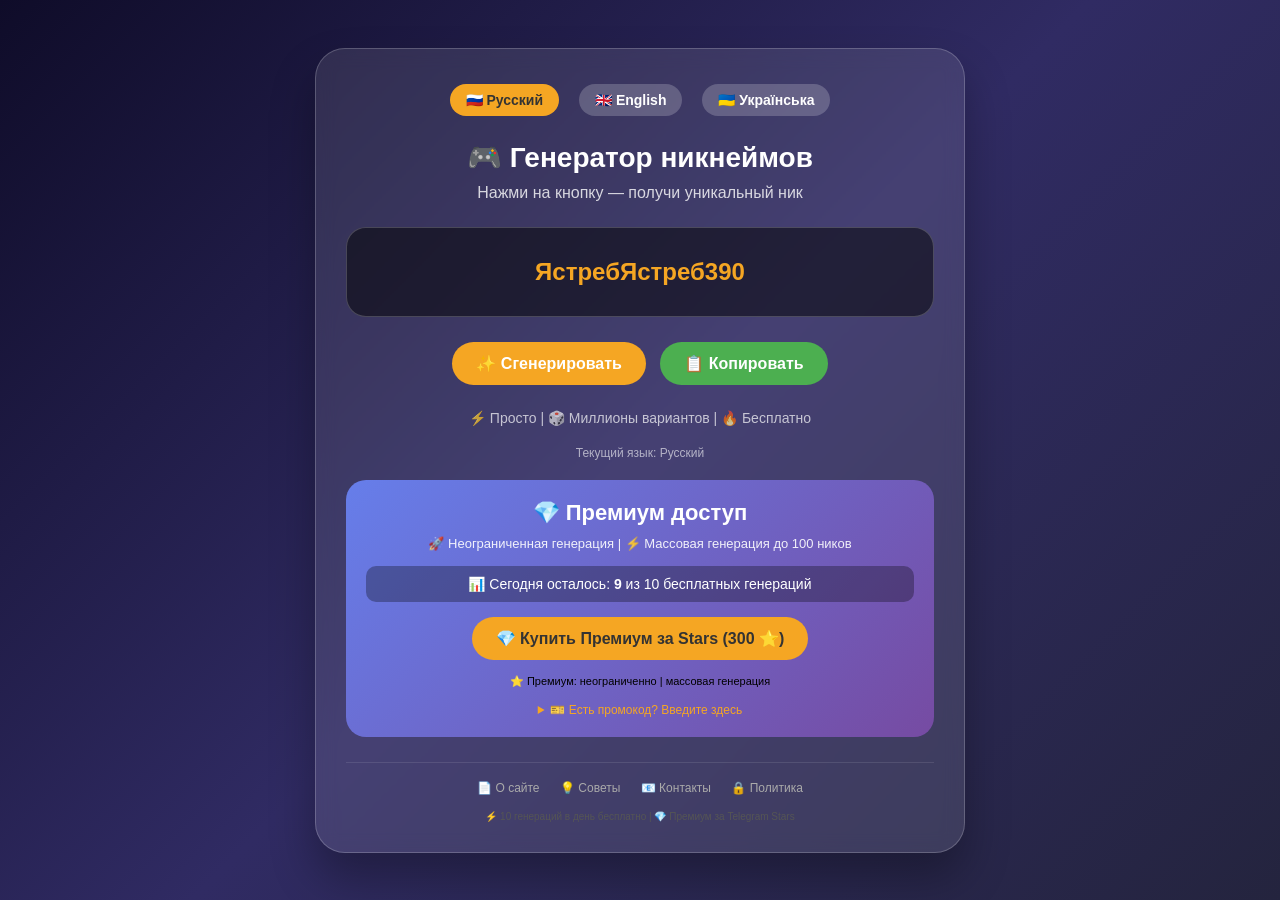
==== index.html @ c0323323 "Update index.html" ====
<!DOCTYPE html>
<html lang="ru">
<head>
    <meta charset="UTF-8">
    <meta name="viewport" content="width=device-width, initial-scale=1.0">
    
    <meta name="google-site-verification" content="FvVp5cf249oYbB4WGGm5E920pSB3ICfFlRu-3k-DSX4" />
    
    <title>Генератор никнеймов | Премиум доступ за Stars</title>
    <meta name="description" content="Бесплатный генератор никнеймов. 10 генераций в день бесплатно. Премиум за Telegram Stars: неограниченно и массовая генерация!">
    <meta name="keywords" content="генератор ников, никнейм, премиум, telegram stars">
    <meta name="author" content="DimUmbra">
    <meta name="robots" content="index, follow">
    
    <meta property="og:title" content="Генератор никнеймов">
    <meta property="og:description" content="Создай уникальный ник для игр!">
    <meta property="og:type" content="website">
    <meta property="og:url" content="https://dimumbra.github.io/nickname-generator/">
    
    <link rel="canonical" href="https://dimumbra.github.io/nickname-generator/">
    
    <style>
        * {
            margin: 0;
            padding: 0;
            box-sizing: border-box;
        }
        
        body {
            background: linear-gradient(135deg, #0f0c29, #302b63, #24243e);
            min-height: 100vh;
            display: flex;
            justify-content: center;
            align-items: center;
            font-family: 'Segoe UI', Tahoma, Geneva, Verdana, sans-serif;
            padding: 20px;
        }
        
        .container {
            background: rgba(255, 255, 255, 0.1);
            backdrop-filter: blur(10px);
            border-radius: 30px;
            padding: 30px;
            max-width: 650px;
            width: 100%;
            box-shadow: 0 25px 45px rgba(0, 0, 0, 0.3);
            border: 1px solid rgba(255, 255, 255, 0.2);
        }
        
        .language-selector {
            display: flex;
            gap: 10px;
            justify-content: center;
            margin-bottom: 20px;
        }
        
        .lang-btn {
            background: rgba(255, 255, 255, 0.2);
            border: none;
            padding: 8px 16px;
            border-radius: 20px;
            color: white;
            cursor: pointer;
            transition: all 0.3s;
            font-size: 14px;
        }
        
        .lang-btn:hover, .lang-btn.active {
            background: #f5a623;
            color: #333;
        }
        
        h1 {
            text-align: center;
            color: white;
            margin-bottom: 10px;
            font-size: 28px;
        }
        
        .subtitle {
            text-align: center;
            color: rgba(255, 255, 255, 0.8);
            margin-bottom: 25px;
        }
        
        .nickname-box {
            background: rgba(0, 0, 0, 0.5);
            border-radius: 20px;
            padding: 30px 20px;
            text-align: center;
            font-size: 24px;
            font-weight: bold;
            color: #f5a623;
            margin-bottom: 20px;
            word-break: break-word;
            transition: transform 0.15s;
            border: 1px solid rgba(255, 255, 255, 0.2);
        }
        
        button {
            background: #f5a623;
            border: none;
            padding: 12px 24px;
            border-radius: 40px;
            color: white;
            font-weight: bold;
            cursor: pointer;
            font-size: 16px;
            transition: all 0.3s;
            margin: 5px;
        }
        
        button:hover {
            background: #f39c12;
            transform: scale(1.02);
        }
        
        #copyBtn {
            background: #4CAF50;
        }
        
        .info {
            text-align: center;
            color: rgba(255, 255, 255, 0.7);
            margin: 20px 0;
            font-size: 14px;
        }
        
        .current-language {
            text-align: center;
            color: rgba(255, 255, 255, 0.6);
            font-size: 12px;
            margin: 10px 0;
        }
        
        /* ПРЕМИУМ СТИЛИ */
        .premium-section {
            background: linear-gradient(135deg, #667eea 0%, #764ba2 100%);
            border-radius: 20px;
            padding: 20px;
            margin: 20px 0;
            text-align: center;
        }
        
        .premium-title {
            font-size: 22px;
            font-weight: bold;
            margin-bottom: 10px;
            color: white;
        }
        
        .premium-desc {
            font-size: 13px;
            margin-bottom: 15px;
            opacity: 0.9;
            color: white;
        }
        
        .premium-badge {
            background: gold;
            color: #333;
            padding: 5px 10px;
            border-radius: 20px;
            font-size: 11px;
            font-weight: bold;
            display: inline-block;
            margin-left: 10px;
        }
        
        .premium-btn {
            background: #f5a623;
            border: none;
            padding: 12px 24px;
            border-radius: 40px;
            color: #333;
            font-weight: bold;
            cursor: pointer;
            font-size: 16px;
        }
        
        .daily-counter {
            background: rgba(0, 0, 0, 0.3);
            padding: 10px;
            border-radius: 10px;
            margin: 10px 0;
            font-size: 14px;
            color: white;
        }
        
        .bulk-generate {
            margin-top: 15px;
            padding: 15px;
            background: rgba(0, 0, 0, 0.3);
            border-radius: 15px;
            color: white;
        }
        
        .bulk-input {
            padding: 8px;
            border-radius: 8px;
            border: none;
            width: 70px;
            text-align: center;
        }
        
        .bulk-btn {
            background: #4CAF50;
            padding: 8px 15px;
            font-size: 14px;
            margin-left: 10px;
        }
        
        .bulk-results {
            margin-top: 10px;
            font-size: 12px;
            max-height: 150px;
            overflow-y: auto;
            background: rgba(0, 0, 0, 0.3);
            padding: 10px;
            border-radius: 10px;
            text-align: left;
        }
        
        /* Промокод стили */
        .promo-section details {
            cursor: pointer;
        }
        
        .promo-section summary {
            color: #f5a623;
            font-size: 12px;
        }
        
        .promo-input-group {
            display: flex;
            gap: 10px;
            margin-top: 10px;
            flex-wrap: wrap;
        }
        
        .promo-input-group input {
            flex: 1;
            padding: 8px;
            border-radius: 8px;
            border: none;
            font-size: 14px;
        }
        
        .promo-input-group button {
            padding: 8px 15px;
            margin: 0;
        }
        
        /* Админ панель */
        .admin-panel {
            margin-top: 15px;
            padding: 10px;
            background: rgba(0, 0, 0, 0.5);
            border-radius: 10px;
            border: 1px solid #f5a623;
        }
        
        .admin-title {
            color: #f5a623;
            font-size: 12px;
            margin-bottom: 8px;
        }
        
        .admin-btn {
            background: #2196F3;
            padding: 5px 10px;
            font-size: 12px;
            margin: 2px;
        }
        
        .footer-links {
            margin-top: 25px;
            padding-top: 15px;
            border-top: 1px solid rgba(255, 255, 255, 0.1);
            text-align: center;
        }
        
        .footer-links a {
            color: #aaa;
            margin: 0 8px;
            text-decoration: none;
            font-size: 12px;
        }
        
        .footer-links a:hover {
            color: #f5a623;
        }
        
        .footer-info {
            margin-top: 15px;
            font-size: 10px;
            color: #555;
            text-align: center;
        }
    </style>
</head>
<body>
    <div class="container">
        <div class="language-selector">
            <button class="lang-btn" data-lang="ru">🇷🇺 Русский</button>
            <button class="lang-btn" data-lang="en">🇬🇧 English</button>
            <button class="lang-btn" data-lang="uk">🇺🇦 Українська</button>
        </div>

        <h1 id="title">🎮 Генератор никнеймов</h1>
        <p class="subtitle" id="subtitle">Нажми на кнопку — получи уникальный ник</p>

        <div class="nickname-box" id="nicknameDisplay">
            Нажми "Сгенерировать"
        </div>

        <div style="text-align: center;">
            <button id="generateBtn">✨ <span id="generateBtnText">Сгенерировать</span></button>
            <button id="copyBtn">📋 <span id="copyBtnText">Копировать</span></button>
        </div>

        <div class="info">
            <span id="info1">⚡ Просто</span> | 
            <span id="info2">🎲 Миллионы вариантов</span> | 
            <span id="info3">🔥 Бесплатно</span>
        </div>
        
        <div class="current-language">
            <span id="currentLangLabel">Текущий язык:</span> 
            <span id="currentLangDisplay">Русский</span>
        </div>
        
        <!-- ПРЕМИУМ БЛОК -->
        <div class="premium-section">
            <div class="premium-title">
                💎 Премиум доступ
                <span class="premium-badge" id="premiumBadge" style="display: none;">Активен</span>
            </div>
            <div class="premium-desc">
                🚀 Неограниченная генерация | ⚡ Массовая генерация до 100 ников
            </div>
            <div id="premiumContent"></div>
            
            <!-- Блок промокода -->
            <div class="promo-section" style="margin-top: 15px;">
                <details>
                    <summary>🎫 Есть промокод? Введите здесь</summary>
                    <div class="promo-input-group">
                        <input type="text" id="promoCodeInput" placeholder="Введите промокод (например: TEST-ABC123)">
                        <button id="activatePromoBtn" style="background: #4CAF50;">Активировать</button>
                    </div>
                </details>
            </div>
        </div>

        <!-- Блок массовой генерации (только премиум) -->
        <div id="bulkGenerateBlock" style="display: none;" class="bulk-generate">
            <label>🎲 Сгенерировать сразу:</label>
            <input type="number" id="bulkCount" min="1" max="100" value="10" class="bulk-input">
            <button id="bulkGenerateBtn" class="bulk-btn">✨ Создать</button>
            <div id="bulkResults" class="bulk-results"></div>
        </div>
        
        <div class="footer-links">
            <a href="about.html">📄 О сайте</a>
            <a href="tips.html">💡 Советы</a>
            <a href="contact.html">📧 Контакты</a>
            <a href="privacy.html">🔒 Политика</a>
        </div>
        
        <div class="footer-info">
            ⚡ 10 генераций в день бесплатно | 💎 Премиум за Telegram Stars
        </div>
    </div>

    <!-- Telegram Web App SDK -->
    <script src="https://telegram.org/js/telegram-web-app.js"></script>

    <script>
        // ==================================================
        // 1. TELEGRAM INIT
        // ==================================================
        let tg;
        try {
            tg = window.Telegram.WebApp;
            tg.ready();
            tg.expand();
            tg.setHeaderColor('#14162b');
        } catch(e) {
            tg = null;
        }
        
        function vibrate() {
            if (tg && tg.HapticFeedback) tg.HapticFeedback.impactOccurred('medium');
        }
        
        // ==================================================
        // 2. СЛОВАРИ ДЛЯ ГЕНЕРАЦИИ
        // ==================================================
        const dictionaries = {
            ru: { prefixes: ["Ночной","Теневой","Ледяной","Огненный","Дикий","Тихий","Быстрый","Тёмный","Солнечный","Звёздный"], roots: ["Феникс","Волк","Сокол","Тигр","Призрак","Дракон","Ястреб","Пантера","Рыцарь","Клинок"], suffixes: ["","ер","ор","ус","ис","ик","ак"], adjectives: ["Безумный","Быстрый","Храбрый","Тёмный","Светлый","Дикий","Крутой","Эпичный"], nouns: ["Игрок","Воин","Охотник","Бегун","Боец","Маг","Вор"] },
            en: { prefixes: ["Night","Shadow","Frost","Fire","Wild","Silent","Swift","Dark","Solar","Star"], roots: ["Phoenix","Wolf","Falcon","Tiger","Ghost","Dragon","Hawk","Panther","Knight","Blade"], suffixes: ["","er","or","ix","us","is","on"], adjectives: ["Crazy","Fast","Brave","Dark","Light","Wild","Cool","Epic"], nouns: ["Player","Warrior","Hunter","Runner","Fighter","Mage","Rogue"] },
            uk: { prefixes: ["Нічний","Тіньовий","Льодяний","Вогняний","Дикий","Тихий","Швидкий","Темний","Сонячний","Зоряний"], roots: ["Фенікс","Вовк","Сокіл","Тигр","Привид","Дракон","Яструб","Пантера","Лицар","Клинок"], suffixes: ["","ер","ор","ус","ис","ик","ак"], adjectives: ["Божевільний","Швидкий","Хоробрий","Темний","Світлий","Дикий","Крутий","Епічний"], nouns: ["Гравець","Воїн","Мисливець","Бігун","Боєць","Маг","Злодій"] }
        };
        
        // ==================================================
        // 3. ПЕРЕВОДЫ
        // ==================================================
        const translations = {
            ru: { title: "🎮 Генератор никнеймов", subtitle: "Нажми на кнопку — получи уникальный ник", generateBtn: "Сгенерировать", copyBtn: "Копировать", info1: "⚡ Просто", info2: "🎲 Миллионы вариантов", info3: "🔥 Бесплатно", currentLangLabel: "Текущий язык:", languageNames: { ru: "Русский", en: "English", uk: "Українська" } },
            en: { title: "🎮 Nickname Generator", subtitle: "Click the button — get a unique nickname", generateBtn: "Generate", copyBtn: "Copy", info1: "⚡ Simple", info2: "🎲 Millions of options", info3: "🔥 Free", currentLangLabel: "Current language:", languageNames: { ru: "Russian", en: "English", uk: "Ukrainian" } },
            uk: { title: "🎮 Генератор нікнеймів", subtitle: "Натисни кнопку — отримай унікальний нік", generateBtn: "Згенерувати", copyBtn: "Копіювати", info1: "⚡ Просто", info2: "🎲 Мільйони варіантів", info3: "🔥 Безкоштовно", currentLangLabel: "Поточна мова:", languageNames: { ru: "Російська", en: "Англійська", uk: "Українська" } }
        };
        
        // ==================================================
        // 4. ПРЕМИУМ СИСТЕМА
        // ==================================================
        const STORAGE_KEYS = { PREMIUM_EXPIRES: 'premium_expires', DAILY_GENERATIONS: 'daily_generations', LAST_GENERATION_DATE: 'last_generation_date', LANGUAGE: 'preferredLanguage', PROMO_CODES: 'promo_codes' };
        
        function hasPremium() {
            const expires = localStorage.getItem(STORAGE_KEYS.PREMIUM_EXPIRES);
            return expires ? Date.now() < parseInt(expires) : false;
        }
        
        function getRemainingFreeGenerations() {
            if (hasPremium()) return Infinity;
            const today = new Date().toDateString();
            const lastDate = localStorage.getItem(STORAGE_KEYS.LAST_GENERATION_DATE);
            if (lastDate !== today) return 10;
            const used = parseInt(localStorage.getItem(STORAGE_KEYS.DAILY_GENERATIONS) || '0');
            return Math.max(0, 10 - used);
        }
        
        function incrementGenerationCounter() {
            if (hasPremium()) return true;
            const today = new Date().toDateString();
            const lastDate = localStorage.getItem(STORAGE_KEYS.LAST_GENERATION_DATE);
            let used = 0;
            if (lastDate === today) {
                used = parseInt(localStorage.getItem(STORAGE_KEYS.DAILY_GENERATIONS) || '0');
            } else {
                localStorage.setItem(STORAGE_KEYS.LAST_GENERATION_DATE, today);
                used = 0;
            }
            if (used >= 10) return false;
            used++;
            localStorage.setItem(STORAGE_KEYS.DAILY_GENERATIONS, used);
            return true;
        }
        
        function activatePremium() {
            localStorage.setItem(STORAGE_KEYS.PREMIUM_EXPIRES, Date.now() + 30 * 24 * 60 * 60 * 1000);
            updatePremiumUI();
            if (tg) tg.showPopup({ title: '🎉 Поздравляем!', message: 'Премиум-доступ активирован на 30 дней!', buttons: [{ type: 'ok' }] });
            else alert('Премиум активирован на 30 дней!');
        }
        
        // ==================================================
        // 5. ГЕНЕРАЦИЯ НИКОВ
        // ==================================================
        let currentLang = "ru";
        let currentNickname = "";
        
        function randomItem(arr) { return arr[Math.floor(Math.random() * arr.length)]; }
        
        function getRandomNumber() {
            const type = Math.random();
            if (type < 0.5) return Math.floor(Math.random() * 999) + 1;
            if (type < 0.8) return Math.floor(Math.random() * 9000) + 1000;
            return Math.floor(Math.random() * 90) + 10;
        }
        
        function generateNickname(lang) {
            const dict = dictionaries[lang];
            if (!dict) return "Error";
            const types = [
                () => randomItem(dict.prefixes) + randomItem(dict.roots) + randomItem(dict.suffixes),
                () => randomItem(dict.adjectives) + randomItem(dict.nouns),
                () => randomItem(dict.prefixes) + randomItem(dict.roots),
                () => randomItem(dict.roots) + randomItem(dict.roots)
            ];
            let nickname = types[Math.floor(Math.random() * types.length)]();
            if (Math.random() < 0.5) nickname = nickname + getRandomNumber();
            if (nickname.length > 20) nickname = nickname.slice(0, 20);
            return nickname;
        }
        
        function generateMultipleNicknames(count) {
            const nicks = [];
            const used = new Set();
            for (let i = 0; i < count; i++) {
                let nick;
                let attempts = 0;
                do { nick = generateNickname(currentLang); attempts++; } 
                while (used.has(nick) && attempts < 100);
                used.add(nick);
                nicks.push(nick);
            }
            return nicks;
        }
        
        function updateNickname() {
            vibrate();
            const remaining = getRemainingFreeGenerations();
            if (!hasPremium() && remaining <= 0) {
                if (tg) tg.showPopup({ title: '⚠️ Лимит исчерпан', message: 'Бесплатные генерации на сегодня закончились. Купите премиум!', buttons: [{ type: 'ok' }] });
                else alert('Лимит бесплатных генераций на сегодня исчерпан!');
                return;
            }
            if (!incrementGenerationCounter()) return;
            currentNickname = generateNickname(currentLang);
            const displayDiv = document.getElementById("nicknameDisplay");
            displayDiv.textContent = currentNickname;
            displayDiv.style.transform = "scale(1.05)";
            setTimeout(() => displayDiv.style.transform = "scale(1)", 150);
            updatePremiumUI();
        }
        
        function bulkGenerate() {
            if (!hasPremium()) {
                if (tg) tg.showPopup({ title: '💎 Требуется премиум', message: 'Массовая генерация только для премиум-пользователей!', buttons: [{ type: 'ok' }] });
                else alert('Массовая генерация доступна только с премиумом!');
                return;
            }
            const count = parseInt(document.getElementById('bulkCount')?.value || '10');
            if (count < 1 || count > 100) { alert('Количество от 1 до 100'); return; }
            vibrate();
            const nicks = generateMultipleNicknames(count);
            const resultsDiv = document.getElementById('bulkResults');
            if (resultsDiv) resultsDiv.innerHTML = `<strong>✨ Сгенерировано ${nicks.length} ников:</strong><br>${nicks.join(', ')}`;
        }
        
        async function copyToClipboard() {
            if (!currentNickname || currentNickname.includes("Сгенерировать")) {
                if (tg) tg.showPopup({ title: '⚠️ Ошибка', message: 'Сначала сгенерируйте ник!', buttons: [{ type: 'ok' }] });
                else alert('Сначала сгенерируйте ник!');
                return;
            }
            try {
                await navigator.clipboard.writeText(currentNickname);
                const copyBtn = document.getElementById("copyBtn");
                const originalHTML = copyBtn.innerHTML;
                copyBtn.innerHTML = "✅ Скопировано!";
                setTimeout(() => copyBtn.innerHTML = originalHTML, 1500);
            } catch(err) { alert('Не удалось скопировать'); }
        }
        
        // ==================================================
        // 6. ПРОМОКОДЫ
        // ==================================================
        const ADMIN_IDS = [536413778]; // ЗАМЕНИТЕ НА СВОЙ TELEGRAM ID
        
        function isAdmin() {
            const userId = tg?.initDataUnsafe?.user?.id;
            return ADMIN_IDS.includes(userId);
        }
        
        function generatePromoCode() {
            const chars = 'ABCDEFGHJKLMNPQRSTUVWXYZ0123456789';
            let code = 'TEST-';
            for (let i = 0; i < 6; i++) code += chars[Math.floor(Math.random() * chars.length)];
            return code;
        }
        
        function savePromoCode(code) {
            const promoList = JSON.parse(localStorage.getItem(STORAGE_KEYS.PROMO_CODES) || '{}');
            promoList[code] = { used: false, created: Date.now(), expires: Date.now() + 30 * 24 * 60 * 60 * 1000 };
            localStorage.setItem(STORAGE_KEYS.PROMO_CODES, JSON.stringify(promoList));
            return code;
        }
        
        function isValidPromoCode(code) {
            const promoList = JSON.parse(localStorage.getItem(STORAGE_KEYS.PROMO_CODES) || '{}');
            const promo = promoList[code];
            if (!promo || promo.used || Date.now() > promo.expires) return false;
            return true;
        }
        
        function activatePromoCode(code) {
            if (!isValidPromoCode(code)) {
                if (tg) tg.showPopup({ title: '❌ Неверный код', message: 'Промокод недействителен или уже использован!', buttons: [{ type: 'ok' }] });
                else alert('Неверный промокод!');
                return false;
            }
            localStorage.setItem(STORAGE_KEYS.PREMIUM_EXPIRES, Date.now() + 30 * 24 * 60 * 60 * 1000);
            const promoList = JSON.parse(localStorage.getItem(STORAGE_KEYS.PROMO_CODES) || '{}');
            promoList[code].used = true;
            promoList[code].usedBy = tg?.initDataUnsafe?.user?.id || 'anonymous';
            promoList[code].usedAt = Date.now();
            localStorage.setItem(STORAGE_KEYS.PROMO_CODES, JSON.stringify(promoList));
            updatePremiumUI();
            if (tg) tg.showPopup({ title: '🎉 Премиум активирован!', message: 'Премиум-доступ получен по промокоду на 30 дней.', buttons: [{ type: 'ok' }] });
            else alert('Премиум активирован по промокоду!');
            return true;
        }
        
        function createNewPromoCode() {
            if (!isAdmin()) {
                if (tg) tg.showPopup({ title: '⛔ Доступ запрещен', message: 'Только владелец бота может создавать промокоды!', buttons: [{ type: 'ok' }] });
                return null;
            }
            const code = generatePromoCode();
            savePromoCode(code);
            navigator.clipboard.writeText(code);
            if (tg) tg.showPopup({ title: '✅ Промокод создан!', message: `Код: ${code}\n\nСкопирован в буфер обмена!`, buttons: [{ type: 'ok' }] });
            else alert(`Промокод создан: ${code}`);
            return code;
        }
        
        function showPromoCodes() {
            if (!isAdmin()) {
                if (tg) tg.showPopup({ title: '⛔ Доступ запрещен', message: 'Только владелец бота может просматривать промокоды!', buttons: [{ type: 'ok' }] });
                return;
            }
            const promoList = JSON.parse(localStorage.getItem(STORAGE_KEYS.PROMO_CODES) || '{}');
            const active = [], used = [];
            for (const [code, data] of Object.entries(promoList)) {
                if (data.used) used.push(code);
                else if (Date.now() < data.expires) active.push(code);
            }
            const message = `🎫 АКТИВНЫЕ (${active.length}):\n${active.join('\n') || 'нет'}\n\n✅ ИСПОЛЬЗОВАННЫЕ (${used.length}):\n${used.join('\n') || 'нет'}`;
            if (tg) tg.showPopup({ title: '📋 Список промокодов', message: message.slice(0, 200), buttons: [{ type: 'ok' }] });
            else alert(message);
        }
        
        // ==================================================
        // 7. ОБНОВЛЕНИЕ UI
        // ==================================================
        function updateUILanguage() {
            const t = translations[currentLang];
            document.getElementById("title").textContent = t.title;
            document.getElementById("subtitle").textContent = t.subtitle;
            document.getElementById("generateBtnText").textContent = t.generateBtn;
            document.getElementById("copyBtnText").textContent = t.copyBtn;
            document.getElementById("info1").textContent = t.info1;
            document.getElementById("info2").textContent = t.info2;
            document.getElementById("info3").textContent = t.info3;
            document.getElementById("currentLangLabel").textContent = t.currentLangLabel;
            document.getElementById("currentLangDisplay").textContent = t.languageNames[currentLang];
            document.querySelectorAll(".lang-btn").forEach(btn => {
                if (btn.getAttribute("data-lang") === currentLang) btn.classList.add("active");
                else btn.classList.remove("active");
            });
        }
        
        function updatePremiumUI() {
            const isPremium = hasPremium();
            const remaining = getRemainingFreeGenerations();
            const premiumContent = document.getElementById('premiumContent');
            const premiumBadge = document.getElementById('premiumBadge');
            const bulkBlock = document.getElementById('bulkGenerateBlock');
            
            if (isPremium) {
                if (premiumBadge) premiumBadge.style.display = 'inline-block';
                if (premiumContent) {
                    premiumContent.innerHTML = `<div style="background: rgba(255,255,255,0.2); border-radius: 10px; padding: 10px;">✅ <strong>Премиум активен!</strong><br>🎲 Неограниченные генерации<br>⚡ Массовая генерация до 100 ников<br>🔥 Уникальные имена без повторов</div>`;
                }
                if (bulkBlock) bulkBlock.style.display = 'block';
            } else {
                if (premiumBadge) premiumBadge.style.display = 'none';
                if (premiumContent) {
                    premiumContent.innerHTML = `<div class="daily-counter">📊 Сегодня осталось: <strong>${remaining}</strong> из 10 бесплатных генераций${remaining === 0 ? '<br>🚫 Лимит на сегодня исчерпан! Купите премиум.' : ''}</div>
                        <button id="buyPremiumBtn" class="premium-btn">💎 Купить Премиум за Stars (300 ⭐)</button>
                        <div style="font-size: 11px; margin-top: 10px;">⭐ Премиум: неограниченно | массовая генерация</div>`;
                }
                if (bulkBlock) bulkBlock.style.display = 'none';
                const buyBtn = document.getElementById('buyPremiumBtn');
                if (buyBtn) {
                    buyBtn.addEventListener('click', () => {
                        if (tg) tg.sendInvoice({ title: 'Премиум доступ к генератору никнеймов', description: 'Неограниченная генерация + массовая генерация до 100 ников', currency: 'XTR', prices: [{ label: 'Премиум доступ', amount: 300 }], payload: 'premium_nickname_generator' });
                        else activatePremium();
                    });
                }
            }
            
            // Админ панель
            const existingAdmin = document.getElementById('adminPanel');
            if (isAdmin() && !existingAdmin) {
                const adminDiv = document.createElement('div');
                adminDiv.id = 'adminPanel';
                adminDiv.className = 'admin-panel';
                adminDiv.innerHTML = `<div class="admin-title">🔧 Админ-панель</div>
                    <button id="createPromoBtn" class="admin-btn" style="background:#2196F3;">🎫 Создать промокод</button>
                    <button id="listPromoBtn" class="admin-btn" style="background:#9C27B0;">📋 Список кодов</button>
                    <button id="resetPremiumBtn" class="admin-btn" style="background:#f44336;">🔄 Сбросить премиум</button>
                    <div style="font-size: 10px; margin-top: 5px;">⚡ Для тестирования: создавайте промокоды для друзей</div>`;
                premiumContent.parentNode.insertBefore(adminDiv, premiumContent.nextSibling);
                document.getElementById('createPromoBtn')?.addEventListener('click', createNewPromoCode);
                document.getElementById('listPromoBtn')?.addEventListener('click', showPromoCodes);
                document.getElementById('resetPremiumBtn')?.addEventListener('click', () => {
                    localStorage.removeItem(STORAGE_KEYS.PREMIUM_EXPIRES);
                    updatePremiumUI();
                    if (tg) tg.showPopup({ title: '🔄 Сброшено', message: 'Премиум удален (для тестирования)', buttons: [{ type: 'ok' }] });
                });
            } else if (!isAdmin() && existingAdmin) {
                existingAdmin.remove();
            }
        }
        
        function setLanguage(lang) {
            if (!translations[lang]) return;
            currentLang = lang;
            localStorage.setItem(STORAGE_KEYS.LANGUAGE, lang);
            updateUILanguage();
            updateNickname();
        }
        
        // ==================================================
        // 8. ОБРАБОТЧИК ОПЛАТЫ
        // ==================================================
        if (tg) {
            tg.onEvent('invoiceClosed', (data) => {
                if (data.status === 'paid') activatePremium();
                else if (data.status === 'failed' && tg) tg.showPopup({ title: '❌ Ошибка', message: 'Платеж не прошёл.', buttons: [{ type: 'ok' }] });
            });
        }
        
        // ==================================================
        // 9. ЗАПУСК
        // ==================================================
        document.addEventListener("DOMContentLoaded", () => {
            const savedLang = localStorage.getItem(STORAGE_KEYS.LANGUAGE);
            if (savedLang && translations[savedLang]) currentLang = savedLang;
            updateUILanguage();
            updatePremiumUI();
            document.getElementById("generateBtn").addEventListener("click", updateNickname);
            document.getElementById("copyBtn").addEventListener("click", copyToClipboard);
            document.getElementById("bulkGenerateBtn")?.addEventListener("click", bulkGenerate);
            document.getElementById("activatePromoBtn")?.addEventListener("click", () => {
                const input = document.getElementById("promoCodeInput");
                if (input?.value) activatePromoCode(input.value.trim().toUpperCase());
                else if (tg) tg.showPopup({ title: '⚠️ Ошибка', message: 'Введите промокод!', buttons: [{ type: 'ok' }] });
            });
            document.querySelectorAll(".lang-btn").forEach(btn => {
                btn.addEventListener("click", () => setLanguage(btn.getAttribute("data-lang")));
            });
            updateNickname();
            setInterval(() => {
                if (hasPremium() && localStorage.getItem(STORAGE_KEYS.PREMIUM_EXPIRES) < Date.now()) {
                    localStorage.removeItem(STORAGE_KEYS.PREMIUM_EXPIRES);
                    updatePremiumUI();
                    location.reload();
                }
            }, 60000);
        });
    </script>
</body>
</html>
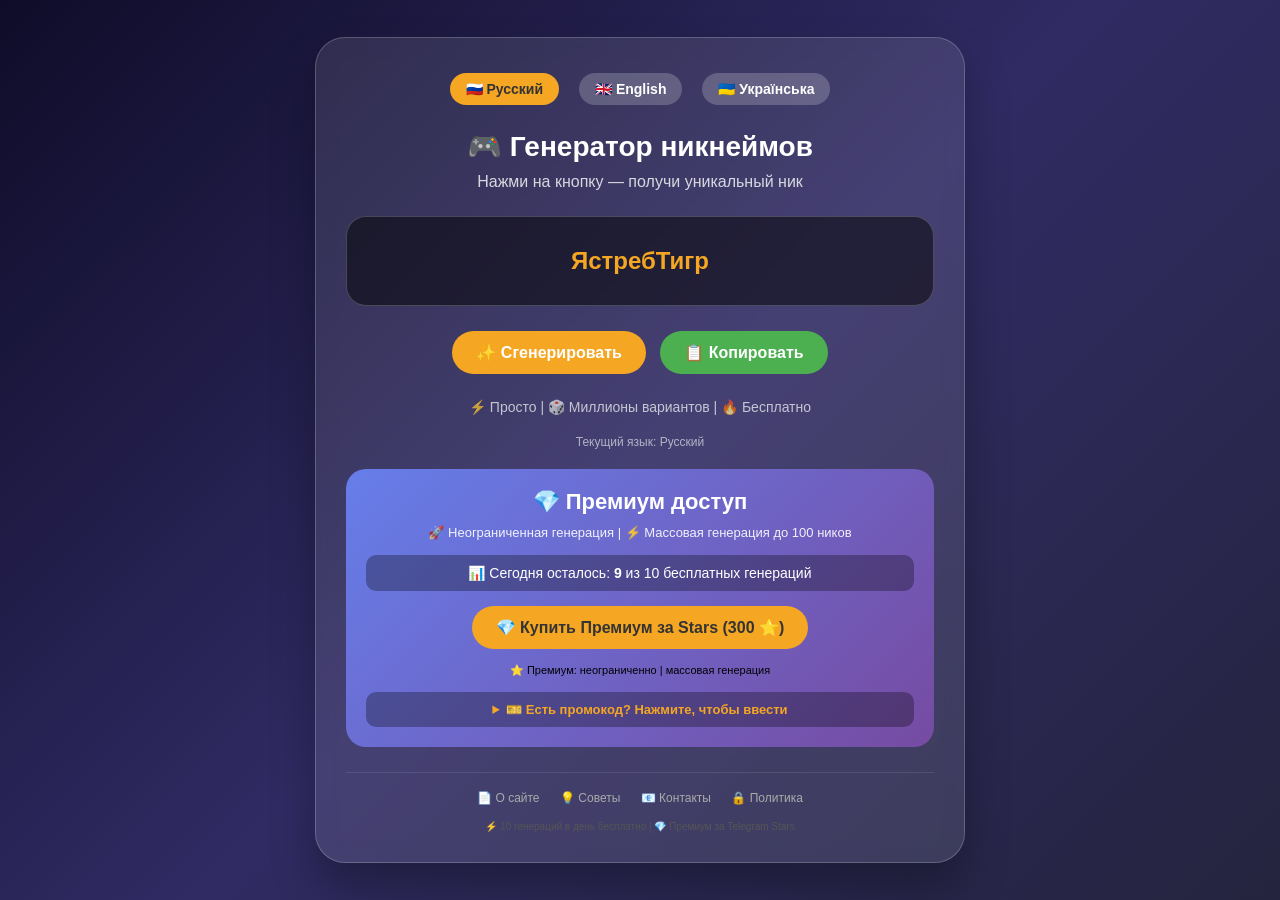
==== commit b622527d: "Update index.html" ====
--- a/index.html
+++ b/index.html
@@ -52,6 +52,7 @@
             gap: 10px;
             justify-content: center;
             margin-bottom: 20px;
+            flex-wrap: wrap;
         }
         
         .lang-btn {
@@ -133,7 +134,6 @@
             margin: 10px 0;
         }
         
-        /* ПРЕМИУМ СТИЛИ */
         .premium-section {
             background: linear-gradient(135deg, #667eea 0%, #764ba2 100%);
             border-radius: 20px;
@@ -221,14 +221,21 @@
             text-align: left;
         }
         
-        /* Промокод стили */
+        .promo-section {
+            margin-top: 15px;
+            padding: 10px;
+            background: rgba(0, 0, 0, 0.3);
+            border-radius: 10px;
+        }
+        
         .promo-section details {
             cursor: pointer;
         }
         
         .promo-section summary {
             color: #f5a623;
-            font-size: 12px;
+            font-size: 13px;
+            font-weight: bold;
         }
         
         .promo-input-group {
@@ -240,37 +247,54 @@
         
         .promo-input-group input {
             flex: 1;
-            padding: 8px;
+            padding: 10px;
             border-radius: 8px;
             border: none;
             font-size: 14px;
+            min-width: 150px;
         }
         
         .promo-input-group button {
-            padding: 8px 15px;
+            padding: 10px 20px;
             margin: 0;
-        }
-        
-        /* Админ панель */
+            background: #4CAF50;
+        }
+        
         .admin-panel {
             margin-top: 15px;
-            padding: 10px;
-            background: rgba(0, 0, 0, 0.5);
+            padding: 12px;
+            background: rgba(0, 0, 0, 0.6);
             border-radius: 10px;
             border: 1px solid #f5a623;
         }
         
         .admin-title {
             color: #f5a623;
-            font-size: 12px;
-            margin-bottom: 8px;
+            font-size: 13px;
+            margin-bottom: 10px;
+            font-weight: bold;
+        }
+        
+        .admin-buttons {
+            display: flex;
+            flex-wrap: wrap;
+            gap: 8px;
+            justify-content: center;
         }
         
         .admin-btn {
             background: #2196F3;
-            padding: 5px 10px;
+            padding: 6px 12px;
             font-size: 12px;
-            margin: 2px;
+            margin: 0;
+        }
+        
+        .admin-btn.danger {
+            background: #f44336;
+        }
+        
+        .admin-btn.warning {
+            background: #ff9800;
         }
         
         .footer-links {
@@ -296,6 +320,12 @@
             font-size: 10px;
             color: #555;
             text-align: center;
+        }
+        
+        @media (max-width: 500px) {
+            .container { padding: 20px; }
+            .nickname-box { font-size: 18px; }
+            button { padding: 8px 16px; font-size: 14px; }
         }
     </style>
 </head>
@@ -341,19 +371,22 @@
             </div>
             <div id="premiumContent"></div>
             
-            <!-- Блок промокода -->
-            <div class="promo-section" style="margin-top: 15px;">
+            <!-- Блок промокода (исправленный) -->
+            <div class="promo-section">
                 <details>
-                    <summary>🎫 Есть промокод? Введите здесь</summary>
+                    <summary>🎫 Есть промокод? Нажмите, чтобы ввести</summary>
                     <div class="promo-input-group">
-                        <input type="text" id="promoCodeInput" placeholder="Введите промокод (например: TEST-ABC123)">
-                        <button id="activatePromoBtn" style="background: #4CAF50;">Активировать</button>
+                        <input type="text" id="promoCodeInput" placeholder="Например: TEST-ABC123" autocomplete="off">
+                        <button id="activatePromoBtn">🎁 Активировать</button>
+                    </div>
+                    <div style="font-size: 11px; margin-top: 8px; color: rgba(255,255,255,0.7);">
+                        💡 Промокоды дают временный премиум-доступ
                     </div>
                 </details>
             </div>
         </div>
 
-        <!-- Блок массовой генерации (только премиум) -->
+        <!-- Блок массовой генерации -->
         <div id="bulkGenerateBlock" style="display: none;" class="bulk-generate">
             <label>🎲 Сгенерировать сразу:</label>
             <input type="number" id="bulkCount" min="1" max="100" value="10" class="bulk-input">
@@ -387,6 +420,7 @@
             tg.expand();
             tg.setHeaderColor('#14162b');
         } catch(e) {
+            console.log('Не в Telegram');
             tg = null;
         }
         
@@ -394,8 +428,13 @@
             if (tg && tg.HapticFeedback) tg.HapticFeedback.impactOccurred('medium');
         }
         
-        // ==================================================
-        // 2. СЛОВАРИ ДЛЯ ГЕНЕРАЦИИ
+        function showMessage(title, message) {
+            if (tg) tg.showPopup({ title: title, message: message, buttons: [{ type: 'ok' }] });
+            else alert(message);
+        }
+        
+        // ==================================================
+        // 2. СЛОВАРИ
         // ==================================================
         const dictionaries = {
             ru: { prefixes: ["Ночной","Теневой","Ледяной","Огненный","Дикий","Тихий","Быстрый","Тёмный","Солнечный","Звёздный"], roots: ["Феникс","Волк","Сокол","Тигр","Призрак","Дракон","Ястреб","Пантера","Рыцарь","Клинок"], suffixes: ["","ер","ор","ус","ис","ик","ак"], adjectives: ["Безумный","Быстрый","Храбрый","Тёмный","Светлый","Дикий","Крутой","Эпичный"], nouns: ["Игрок","Воин","Охотник","Бегун","Боец","Маг","Вор"] },
@@ -415,11 +454,22 @@
         // ==================================================
         // 4. ПРЕМИУМ СИСТЕМА
         // ==================================================
-        const STORAGE_KEYS = { PREMIUM_EXPIRES: 'premium_expires', DAILY_GENERATIONS: 'daily_generations', LAST_GENERATION_DATE: 'last_generation_date', LANGUAGE: 'preferredLanguage', PROMO_CODES: 'promo_codes' };
+        const STORAGE_KEYS = { 
+            PREMIUM_EXPIRES: 'premium_expires', 
+            DAILY_GENERATIONS: 'daily_generations', 
+            LAST_GENERATION_DATE: 'last_generation_date', 
+            LANGUAGE: 'preferredLanguage', 
+            PROMO_CODES: 'promo_codes' 
+        };
         
         function hasPremium() {
             const expires = localStorage.getItem(STORAGE_KEYS.PREMIUM_EXPIRES);
             return expires ? Date.now() < parseInt(expires) : false;
+        }
+        
+        function getPremiumExpiryDate() {
+            const expires = localStorage.getItem(STORAGE_KEYS.PREMIUM_EXPIRES);
+            return expires ? new Date(parseInt(expires)) : null;
         }
         
         function getRemainingFreeGenerations() {
@@ -448,11 +498,11 @@
             return true;
         }
         
-        function activatePremium() {
-            localStorage.setItem(STORAGE_KEYS.PREMIUM_EXPIRES, Date.now() + 30 * 24 * 60 * 60 * 1000);
+        function activatePremium(days = 30) {
+            localStorage.setItem(STORAGE_KEYS.PREMIUM_EXPIRES, Date.now() + days * 24 * 60 * 60 * 1000);
             updatePremiumUI();
-            if (tg) tg.showPopup({ title: '🎉 Поздравляем!', message: 'Премиум-доступ активирован на 30 дней!', buttons: [{ type: 'ok' }] });
-            else alert('Премиум активирован на 30 дней!');
+            showMessage('🎉 Премиум активирован!', `Премиум-доступ активирован на ${days} дней!`);
+            return true;
         }
         
         // ==================================================
@@ -503,8 +553,7 @@
             vibrate();
             const remaining = getRemainingFreeGenerations();
             if (!hasPremium() && remaining <= 0) {
-                if (tg) tg.showPopup({ title: '⚠️ Лимит исчерпан', message: 'Бесплатные генерации на сегодня закончились. Купите премиум!', buttons: [{ type: 'ok' }] });
-                else alert('Лимит бесплатных генераций на сегодня исчерпан!');
+                showMessage('⚠️ Лимит исчерпан', 'Бесплатные генерации на сегодня закончились. Купите премиум или используйте промокод!');
                 return;
             }
             if (!incrementGenerationCounter()) return;
@@ -518,12 +567,11 @@
         
         function bulkGenerate() {
             if (!hasPremium()) {
-                if (tg) tg.showPopup({ title: '💎 Требуется премиум', message: 'Массовая генерация только для премиум-пользователей!', buttons: [{ type: 'ok' }] });
-                else alert('Массовая генерация доступна только с премиумом!');
+                showMessage('💎 Требуется премиум', 'Массовая генерация доступна только премиум-пользователям!');
                 return;
             }
             const count = parseInt(document.getElementById('bulkCount')?.value || '10');
-            if (count < 1 || count > 100) { alert('Количество от 1 до 100'); return; }
+            if (count < 1 || count > 100) { showMessage('Ошибка', 'Количество должно быть от 1 до 100'); return; }
             vibrate();
             const nicks = generateMultipleNicknames(count);
             const resultsDiv = document.getElementById('bulkResults');
@@ -532,8 +580,7 @@
         
         async function copyToClipboard() {
             if (!currentNickname || currentNickname.includes("Сгенерировать")) {
-                if (tg) tg.showPopup({ title: '⚠️ Ошибка', message: 'Сначала сгенерируйте ник!', buttons: [{ type: 'ok' }] });
-                else alert('Сначала сгенерируйте ник!');
+                showMessage('⚠️ Ошибка', 'Сначала сгенерируйте ник!');
                 return;
             }
             try {
@@ -542,29 +589,37 @@
                 const originalHTML = copyBtn.innerHTML;
                 copyBtn.innerHTML = "✅ Скопировано!";
                 setTimeout(() => copyBtn.innerHTML = originalHTML, 1500);
-            } catch(err) { alert('Не удалось скопировать'); }
-        }
-        
-        // ==================================================
-        // 6. ПРОМОКОДЫ
-        // ==================================================
-        const ADMIN_IDS = [536413778]; // ЗАМЕНИТЕ НА СВОЙ TELEGRAM ID
+            } catch(err) { showMessage('Ошибка', 'Не удалось скопировать'); }
+        }
+        
+        // ==================================================
+        // 6. ПРОМОКОДЫ (С РАЗНЫМИ СРОКАМИ)
+        // ==================================================
+        
+        // ⚠️ ЗАМЕНИТЕ НА СВОЙ TELEGRAM ID (узнать у @userinfobot)
+        const ADMIN_IDS = [123456789];
         
         function isAdmin() {
             const userId = tg?.initDataUnsafe?.user?.id;
             return ADMIN_IDS.includes(userId);
         }
         
-        function generatePromoCode() {
+        function generatePromoCode(days) {
+            const prefix = days === 1 ? 'DAY' : (days === 7 ? 'WEEK' : 'MONTH');
             const chars = 'ABCDEFGHJKLMNPQRSTUVWXYZ0123456789';
-            let code = 'TEST-';
+            let code = prefix + '-';
             for (let i = 0; i < 6; i++) code += chars[Math.floor(Math.random() * chars.length)];
             return code;
         }
         
-        function savePromoCode(code) {
+        function savePromoCode(code, days) {
             const promoList = JSON.parse(localStorage.getItem(STORAGE_KEYS.PROMO_CODES) || '{}');
-            promoList[code] = { used: false, created: Date.now(), expires: Date.now() + 30 * 24 * 60 * 60 * 1000 };
+            promoList[code] = { 
+                used: false, 
+                days: days,
+                created: Date.now(), 
+                expires: Date.now() + 30 * 24 * 60 * 60 * 1000  // сам код живет 30 дней
+            };
             localStorage.setItem(STORAGE_KEYS.PROMO_CODES, JSON.stringify(promoList));
             return code;
         }
@@ -572,55 +627,81 @@
         function isValidPromoCode(code) {
             const promoList = JSON.parse(localStorage.getItem(STORAGE_KEYS.PROMO_CODES) || '{}');
             const promo = promoList[code];
-            if (!promo || promo.used || Date.now() > promo.expires) return false;
+            if (!promo) return false;
+            if (promo.used) return false;
+            if (Date.now() > promo.expires) return false;
             return true;
         }
         
+        function getPromoCodeDays(code) {
+            const promoList = JSON.parse(localStorage.getItem(STORAGE_KEYS.PROMO_CODES) || '{}');
+            const promo = promoList[code];
+            return promo ? promo.days : 0;
+        }
+        
         function activatePromoCode(code) {
+            if (!code) {
+                showMessage('⚠️ Ошибка', 'Введите промокод!');
+                return false;
+            }
+            
+            code = code.trim().toUpperCase();
+            
             if (!isValidPromoCode(code)) {
-                if (tg) tg.showPopup({ title: '❌ Неверный код', message: 'Промокод недействителен или уже использован!', buttons: [{ type: 'ok' }] });
-                else alert('Неверный промокод!');
+                showMessage('❌ Неверный код', 'Промокод недействителен или уже использован!');
                 return false;
             }
-            localStorage.setItem(STORAGE_KEYS.PREMIUM_EXPIRES, Date.now() + 30 * 24 * 60 * 60 * 1000);
+            
+            const days = getPromoCodeDays(code);
+            
+            // Активируем премиум на указанное количество дней
+            localStorage.setItem(STORAGE_KEYS.PREMIUM_EXPIRES, Date.now() + days * 24 * 60 * 60 * 1000);
+            
+            // Отмечаем код как использованный
             const promoList = JSON.parse(localStorage.getItem(STORAGE_KEYS.PROMO_CODES) || '{}');
             promoList[code].used = true;
             promoList[code].usedBy = tg?.initDataUnsafe?.user?.id || 'anonymous';
             promoList[code].usedAt = Date.now();
             localStorage.setItem(STORAGE_KEYS.PROMO_CODES, JSON.stringify(promoList));
+            
             updatePremiumUI();
-            if (tg) tg.showPopup({ title: '🎉 Премиум активирован!', message: 'Премиум-доступ получен по промокоду на 30 дней.', buttons: [{ type: 'ok' }] });
-            else alert('Премиум активирован по промокоду!');
+            showMessage('🎉 Премиум активирован!', `Премиум-доступ активирован на ${days} ${getDaysWord(days)} по промокоду!`);
             return true;
         }
         
-        function createNewPromoCode() {
+        function getDaysWord(days) {
+            if (days === 1) return 'день';
+            if (days >= 2 && days <= 4) return 'дня';
+            return 'дней';
+        }
+        
+        // СОЗДАНИЕ ПРОМОКОДОВ (админ)
+        function createPromoCode(days, daysText) {
             if (!isAdmin()) {
-                if (tg) tg.showPopup({ title: '⛔ Доступ запрещен', message: 'Только владелец бота может создавать промокоды!', buttons: [{ type: 'ok' }] });
+                showMessage('⛔ Доступ запрещен', 'Только владелец бота может создавать промокоды!');
                 return null;
             }
-            const code = generatePromoCode();
-            savePromoCode(code);
+            const code = generatePromoCode(days);
+            savePromoCode(code, days);
             navigator.clipboard.writeText(code);
-            if (tg) tg.showPopup({ title: '✅ Промокод создан!', message: `Код: ${code}\n\nСкопирован в буфер обмена!`, buttons: [{ type: 'ok' }] });
-            else alert(`Промокод создан: ${code}`);
+            showMessage('✅ Промокод создан!', `${daysText} промокод: ${code}\n\nСкопирован в буфер обмена!`);
             return code;
         }
         
         function showPromoCodes() {
             if (!isAdmin()) {
-                if (tg) tg.showPopup({ title: '⛔ Доступ запрещен', message: 'Только владелец бота может просматривать промокоды!', buttons: [{ type: 'ok' }] });
+                showMessage('⛔ Доступ запрещен', 'Только владелец бота может просматривать промокоды!');
                 return;
             }
             const promoList = JSON.parse(localStorage.getItem(STORAGE_KEYS.PROMO_CODES) || '{}');
             const active = [], used = [];
             for (const [code, data] of Object.entries(promoList)) {
-                if (data.used) used.push(code);
-                else if (Date.now() < data.expires) active.push(code);
+                const typeText = data.days === 1 ? '📅 1 день' : (data.days === 7 ? '📆 7 дней' : '💎 30 дней');
+                if (data.used) used.push(`${code} (${typeText})`);
+                else if (Date.now() < data.expires) active.push(`${code} (${typeText})`);
             }
             const message = `🎫 АКТИВНЫЕ (${active.length}):\n${active.join('\n') || 'нет'}\n\n✅ ИСПОЛЬЗОВАННЫЕ (${used.length}):\n${used.join('\n') || 'нет'}`;
-            if (tg) tg.showPopup({ title: '📋 Список промокодов', message: message.slice(0, 200), buttons: [{ type: 'ok' }] });
-            else alert(message);
+            showMessage('📋 Список промокодов', message.slice(0, 200));
         }
         
         // ==================================================
@@ -651,15 +732,22 @@
             const bulkBlock = document.getElementById('bulkGenerateBlock');
             
             if (isPremium) {
+                const expiryDate = getPremiumExpiryDate();
+                const daysLeft = Math.ceil((expiryDate - Date.now()) / (1000 * 60 * 60 * 24));
                 if (premiumBadge) premiumBadge.style.display = 'inline-block';
                 if (premiumContent) {
-                    premiumContent.innerHTML = `<div style="background: rgba(255,255,255,0.2); border-radius: 10px; padding: 10px;">✅ <strong>Премиум активен!</strong><br>🎲 Неограниченные генерации<br>⚡ Массовая генерация до 100 ников<br>🔥 Уникальные имена без повторов</div>`;
+                    premiumContent.innerHTML = `<div style="background: rgba(255,255,255,0.2); border-radius: 10px; padding: 10px;">
+                        ✅ <strong>Премиум активен!</strong><br>
+                        🎲 Неограниченные генерации<br>
+                        ⚡ Массовая генерация до 100 ников<br>
+                        📅 Осталось дней: <strong>${daysLeft}</strong>
+                    </div>`;
                 }
                 if (bulkBlock) bulkBlock.style.display = 'block';
             } else {
                 if (premiumBadge) premiumBadge.style.display = 'none';
                 if (premiumContent) {
-                    premiumContent.innerHTML = `<div class="daily-counter">📊 Сегодня осталось: <strong>${remaining}</strong> из 10 бесплатных генераций${remaining === 0 ? '<br>🚫 Лимит на сегодня исчерпан! Купите премиум.' : ''}</div>
+                    premiumContent.innerHTML = `<div class="daily-counter">📊 Сегодня осталось: <strong>${remaining}</strong> из 10 бесплатных генераций${remaining === 0 ? '<br>🚫 Лимит на сегодня исчерпан! Купите премиум или используйте промокод.' : ''}</div>
                         <button id="buyPremiumBtn" class="premium-btn">💎 Купить Премиум за Stars (300 ⭐)</button>
                         <div style="font-size: 11px; margin-top: 10px;">⭐ Премиум: неограниченно | массовая генерация</div>`;
                 }
@@ -668,7 +756,7 @@
                 if (buyBtn) {
                     buyBtn.addEventListener('click', () => {
                         if (tg) tg.sendInvoice({ title: 'Премиум доступ к генератору никнеймов', description: 'Неограниченная генерация + массовая генерация до 100 ников', currency: 'XTR', prices: [{ label: 'Премиум доступ', amount: 300 }], payload: 'premium_nickname_generator' });
-                        else activatePremium();
+                        else activatePremium(30);
                     });
                 }
             }
@@ -679,18 +767,27 @@
                 const adminDiv = document.createElement('div');
                 adminDiv.id = 'adminPanel';
                 adminDiv.className = 'admin-panel';
-                adminDiv.innerHTML = `<div class="admin-title">🔧 Админ-панель</div>
-                    <button id="createPromoBtn" class="admin-btn" style="background:#2196F3;">🎫 Создать промокод</button>
-                    <button id="listPromoBtn" class="admin-btn" style="background:#9C27B0;">📋 Список кодов</button>
-                    <button id="resetPremiumBtn" class="admin-btn" style="background:#f44336;">🔄 Сбросить премиум</button>
-                    <div style="font-size: 10px; margin-top: 5px;">⚡ Для тестирования: создавайте промокоды для друзей</div>`;
+                adminDiv.innerHTML = `
+                    <div class="admin-title">🔧 Админ-панель (создание промокодов)</div>
+                    <div class="admin-buttons">
+                        <button id="createDayPromoBtn" class="admin-btn" style="background:#4CAF50;">📅 На 1 день</button>
+                        <button id="createWeekPromoBtn" class="admin-btn" style="background:#2196F3;">📆 На 7 дней</button>
+                        <button id="createMonthPromoBtn" class="admin-btn" style="background:#9C27B0;">💎 На 30 дней</button>
+                        <button id="listPromoBtn" class="admin-btn" style="background:#ff9800;">📋 Список кодов</button>
+                        <button id="resetPremiumBtn" class="admin-btn danger">🔄 Сбросить премиум</button>
+                    </div>
+                    <div style="font-size: 10px; margin-top: 8px; color: #aaa;">⚡ Промокоды одноразовые. После активации дают премиум на указанный срок.</div>
+                `;
                 premiumContent.parentNode.insertBefore(adminDiv, premiumContent.nextSibling);
-                document.getElementById('createPromoBtn')?.addEventListener('click', createNewPromoCode);
+                
+                document.getElementById('createDayPromoBtn')?.addEventListener('click', () => createPromoCode(1, 'На 1 день'));
+                document.getElementById('createWeekPromoBtn')?.addEventListener('click', () => createPromoCode(7, 'На 7 дней'));
+                document.getElementById('createMonthPromoBtn')?.addEventListener('click', () => createPromoCode(30, 'На 30 дней'));
                 document.getElementById('listPromoBtn')?.addEventListener('click', showPromoCodes);
                 document.getElementById('resetPremiumBtn')?.addEventListener('click', () => {
                     localStorage.removeItem(STORAGE_KEYS.PREMIUM_EXPIRES);
                     updatePremiumUI();
-                    if (tg) tg.showPopup({ title: '🔄 Сброшено', message: 'Премиум удален (для тестирования)', buttons: [{ type: 'ok' }] });
+                    showMessage('🔄 Сброшено', 'Премиум удален (для тестирования)');
                 });
             } else if (!isAdmin() && existingAdmin) {
                 existingAdmin.remove();
@@ -710,8 +807,8 @@
         // ==================================================
         if (tg) {
             tg.onEvent('invoiceClosed', (data) => {
-                if (data.status === 'paid') activatePremium();
-                else if (data.status === 'failed' && tg) tg.showPopup({ title: '❌ Ошибка', message: 'Платеж не прошёл.', buttons: [{ type: 'ok' }] });
+                if (data.status === 'paid') activatePremium(30);
+                else if (data.status === 'failed') showMessage('❌ Ошибка', 'Платеж не прошёл. Попробуйте позже.');
             });
         }
         
@@ -723,18 +820,49 @@
             if (savedLang && translations[savedLang]) currentLang = savedLang;
             updateUILanguage();
             updatePremiumUI();
+            
             document.getElementById("generateBtn").addEventListener("click", updateNickname);
             document.getElementById("copyBtn").addEventListener("click", copyToClipboard);
             document.getElementById("bulkGenerateBtn")?.addEventListener("click", bulkGenerate);
-            document.getElementById("activatePromoBtn")?.addEventListener("click", () => {
-                const input = document.getElementById("promoCodeInput");
-                if (input?.value) activatePromoCode(input.value.trim().toUpperCase());
-                else if (tg) tg.showPopup({ title: '⚠️ Ошибка', message: 'Введите промокод!', buttons: [{ type: 'ok' }] });
-            });
+            
+            // ИСПРАВЛЕННЫЙ ОБРАБОТЧИК ПРОМОКОДА
+            const activateBtn = document.getElementById('activatePromoBtn');
+            const promoInput = document.getElementById('promoCodeInput');
+            
+            if (activateBtn) {
+                activateBtn.addEventListener('click', function(e) {
+                    e.preventDefault();
+                    const code = promoInput ? promoInput.value : '';
+                    if (code && code.trim()) {
+                        activatePromoCode(code);
+                        if (promoInput) promoInput.value = '';
+                    } else {
+                        showMessage('⚠️ Ошибка', 'Введите промокод!');
+                    }
+                });
+            }
+            
+            if (promoInput) {
+                promoInput.addEventListener('keypress', function(e) {
+                    if (e.key === 'Enter') {
+                        e.preventDefault();
+                        const code = promoInput.value;
+                        if (code && code.trim()) {
+                            activatePromoCode(code);
+                            promoInput.value = '';
+                        } else {
+                            showMessage('⚠️ Ошибка', 'Введите промокод!');
+                        }
+                    }
+                });
+            }
+            
             document.querySelectorAll(".lang-btn").forEach(btn => {
                 btn.addEventListener("click", () => setLanguage(btn.getAttribute("data-lang")));
             });
+            
             updateNickname();
+            
             setInterval(() => {
                 if (hasPremium() && localStorage.getItem(STORAGE_KEYS.PREMIUM_EXPIRES) < Date.now()) {
                     localStorage.removeItem(STORAGE_KEYS.PREMIUM_EXPIRES);
@@ -742,6 +870,10 @@
                     location.reload();
                 }
             }, 60000);
+            
+            console.log('✅ Генератор запущен!');
+            console.log('Админ ID:', ADMIN_IDS[0]);
+            console.log('Ваш ID:', tg?.initDataUnsafe?.user?.id);
         });
     </script>
 </body>
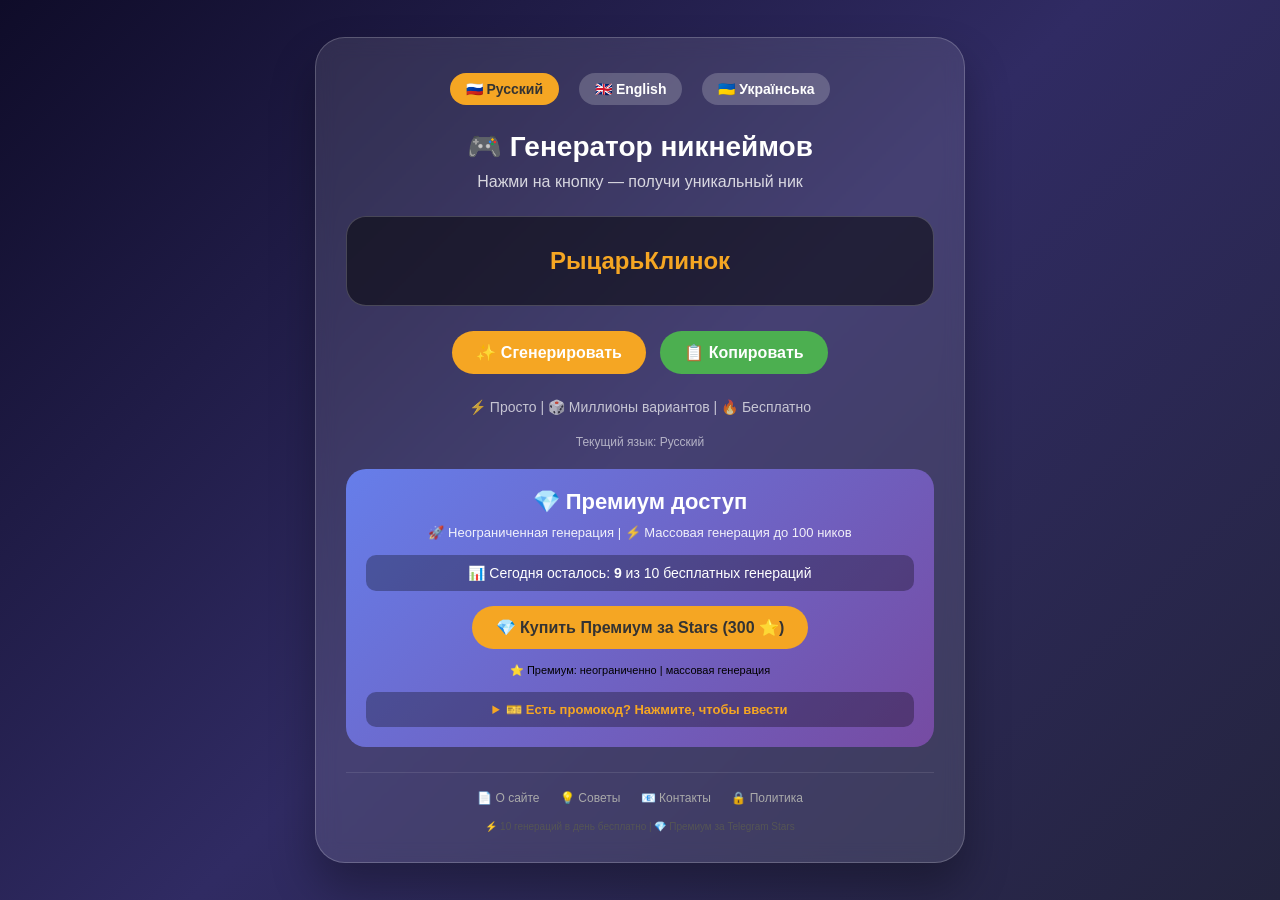
==== commit e81cafea: "Update index.html" ====
--- a/index.html
+++ b/index.html
@@ -597,7 +597,7 @@
         // ==================================================
         
         // ⚠️ ЗАМЕНИТЕ НА СВОЙ TELEGRAM ID (узнать у @userinfobot)
-        const ADMIN_IDS = [123456789];
+        const ADMIN_IDS = [536413778];
         
         function isAdmin() {
             const userId = tg?.initDataUnsafe?.user?.id;
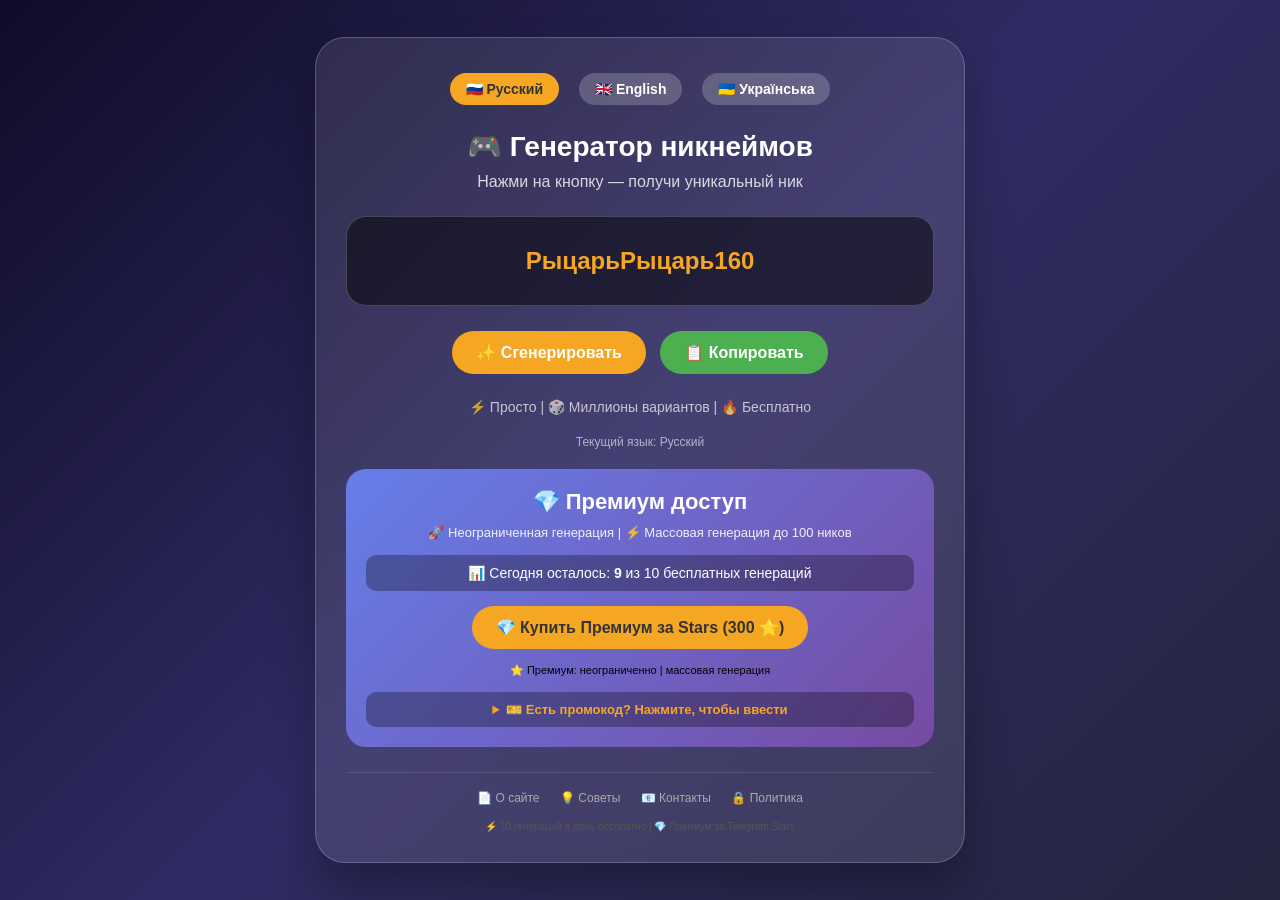
==== commit e6aa0ae3: "Update index.html" ====
--- a/index.html
+++ b/index.html
@@ -6,8 +6,8 @@
     
     <meta name="google-site-verification" content="FvVp5cf249oYbB4WGGm5E920pSB3ICfFlRu-3k-DSX4" />
     
-    <title>Генератор никнеймов | Премиум доступ за Stars</title>
-    <meta name="description" content="Бесплатный генератор никнеймов. 10 генераций в день бесплатно. Премиум за Telegram Stars: неограниченно и массовая генерация!">
+    <title>Генератор никнеймов | Премиум доступ</title>
+    <meta name="description" content="Бесплатный генератор никнеймов. 10 генераций в день бесплатно. Премиум: неограниченно и массовая генерация!">
     <meta name="keywords" content="генератор ников, никнейм, премиум, telegram stars">
     <meta name="author" content="DimUmbra">
     <meta name="robots" content="index, follow">
@@ -15,16 +15,11 @@
     <meta property="og:title" content="Генератор никнеймов">
     <meta property="og:description" content="Создай уникальный ник для игр!">
     <meta property="og:type" content="website">
-    <meta property="og:url" content="https://dimumbra.github.io/nickname-generator/">
     
     <link rel="canonical" href="https://dimumbra.github.io/nickname-generator/">
     
     <style>
-        * {
-            margin: 0;
-            padding: 0;
-            box-sizing: border-box;
-        }
+        * { margin: 0; padding: 0; box-sizing: border-box; }
         
         body {
             background: linear-gradient(135deg, #0f0c29, #302b63, #24243e);
@@ -116,9 +111,7 @@
             transform: scale(1.02);
         }
         
-        #copyBtn {
-            background: #4CAF50;
-        }
+        #copyBtn { background: #4CAF50; }
         
         .info {
             text-align: center;
@@ -289,13 +282,8 @@
             margin: 0;
         }
         
-        .admin-btn.danger {
-            background: #f44336;
-        }
-        
-        .admin-btn.warning {
-            background: #ff9800;
-        }
+        .admin-btn.danger { background: #f44336; }
+        .admin-btn.warning { background: #ff9800; }
         
         .footer-links {
             margin-top: 25px;
@@ -311,9 +299,7 @@
             font-size: 12px;
         }
         
-        .footer-links a:hover {
-            color: #f5a623;
-        }
+        .footer-links a:hover { color: #f5a623; }
         
         .footer-info {
             margin-top: 15px;
@@ -360,7 +346,6 @@
             <span id="currentLangDisplay">Русский</span>
         </div>
         
-        <!-- ПРЕМИУМ БЛОК -->
         <div class="premium-section">
             <div class="premium-title">
                 💎 Премиум доступ
@@ -371,12 +356,11 @@
             </div>
             <div id="premiumContent"></div>
             
-            <!-- Блок промокода (исправленный) -->
             <div class="promo-section">
                 <details>
                     <summary>🎫 Есть промокод? Нажмите, чтобы ввести</summary>
                     <div class="promo-input-group">
-                        <input type="text" id="promoCodeInput" placeholder="Например: TEST-ABC123" autocomplete="off">
+                        <input type="text" id="promoCodeInput" placeholder="Например: DAY-ABC123" autocomplete="off">
                         <button id="activatePromoBtn">🎁 Активировать</button>
                     </div>
                     <div style="font-size: 11px; margin-top: 8px; color: rgba(255,255,255,0.7);">
@@ -386,7 +370,6 @@
             </div>
         </div>
 
-        <!-- Блок массовой генерации -->
         <div id="bulkGenerateBlock" style="display: none;" class="bulk-generate">
             <label>🎲 Сгенерировать сразу:</label>
             <input type="number" id="bulkCount" min="1" max="100" value="10" class="bulk-input">
@@ -406,31 +389,40 @@
         </div>
     </div>
 
-    <!-- Telegram Web App SDK -->
-    <script src="https://telegram.org/js/telegram-web-app.js"></script>
-
     <script>
         // ==================================================
-        // 1. TELEGRAM INIT
-        // ==================================================
-        let tg;
+        // 1. TELEGRAM INIT (с обработкой ошибок)
+        // ==================================================
+        let tg = null;
+        let isTelegramWebApp = false;
+        
         try {
-            tg = window.Telegram.WebApp;
-            tg.ready();
-            tg.expand();
-            tg.setHeaderColor('#14162b');
+            if (window.Telegram && window.Telegram.WebApp) {
+                tg = window.Telegram.WebApp;
+                tg.ready();
+                tg.expand();
+                tg.setHeaderColor('#14162b');
+                isTelegramWebApp = true;
+                console.log('✅ Telegram WebApp инициализирован');
+            } else {
+                console.log('⚠️ Не в Telegram WebApp, работаем как обычный сайт');
+            }
         } catch(e) {
-            console.log('Не в Telegram');
-            tg = null;
+            console.log('❌ Ошибка инициализации Telegram:', e);
         }
         
         function vibrate() {
-            if (tg && tg.HapticFeedback) tg.HapticFeedback.impactOccurred('medium');
+            if (tg && tg.HapticFeedback) {
+                tg.HapticFeedback.impactOccurred('medium');
+            }
         }
         
         function showMessage(title, message) {
-            if (tg) tg.showPopup({ title: title, message: message, buttons: [{ type: 'ok' }] });
-            else alert(message);
+            if (tg && tg.showPopup) {
+                tg.showPopup({ title: title, message: message, buttons: [{ type: 'ok' }] });
+            } else {
+                alert(message);
+            }
         }
         
         // ==================================================
@@ -593,15 +585,35 @@
         }
         
         // ==================================================
-        // 6. ПРОМОКОДЫ (С РАЗНЫМИ СРОКАМИ)
+        // 6. ПРОМОКОДЫ
         // ==================================================
         
         // ⚠️ ЗАМЕНИТЕ НА СВОЙ TELEGRAM ID (узнать у @userinfobot)
+        // Если не знаете ID, оставьте как есть - админ-панель не покажется
         const ADMIN_IDS = [536413778];
         
+        function getCurrentUserId() {
+            if (tg && tg.initDataUnsafe && tg.initDataUnsafe.user) {
+                return tg.initDataUnsafe.user.id;
+            }
+            // Для обычного сайта - проверяем localStorage
+            const savedId = localStorage.getItem('user_id_for_admin');
+            return savedId ? parseInt(savedId) : null;
+        }
+        
         function isAdmin() {
-            const userId = tg?.initDataUnsafe?.user?.id;
+            const userId = getCurrentUserId();
             return ADMIN_IDS.includes(userId);
+        }
+        
+        // Функция для установки ID админа на обычном сайте (для тестирования)
+        function setAdminMode() {
+            const userId = prompt('Введите ваш Telegram ID для входа в админ-панель:');
+            if (userId && parseInt(userId)) {
+                localStorage.setItem('user_id_for_admin', userId);
+                showMessage('✅ Режим админа', 'Перезагрузите страницу для применения');
+                location.reload();
+            }
         }
         
         function generatePromoCode(days) {
@@ -618,7 +630,7 @@
                 used: false, 
                 days: days,
                 created: Date.now(), 
-                expires: Date.now() + 30 * 24 * 60 * 60 * 1000  // сам код живет 30 дней
+                expires: Date.now() + 30 * 24 * 60 * 60 * 1000
             };
             localStorage.setItem(STORAGE_KEYS.PROMO_CODES, JSON.stringify(promoList));
             return code;
@@ -654,28 +666,19 @@
             
             const days = getPromoCodeDays(code);
             
-            // Активируем премиум на указанное количество дней
             localStorage.setItem(STORAGE_KEYS.PREMIUM_EXPIRES, Date.now() + days * 24 * 60 * 60 * 1000);
             
-            // Отмечаем код как использованный
             const promoList = JSON.parse(localStorage.getItem(STORAGE_KEYS.PROMO_CODES) || '{}');
             promoList[code].used = true;
-            promoList[code].usedBy = tg?.initDataUnsafe?.user?.id || 'anonymous';
+            promoList[code].usedBy = getCurrentUserId() || 'anonymous';
             promoList[code].usedAt = Date.now();
             localStorage.setItem(STORAGE_KEYS.PROMO_CODES, JSON.stringify(promoList));
             
             updatePremiumUI();
-            showMessage('🎉 Премиум активирован!', `Премиум-доступ активирован на ${days} ${getDaysWord(days)} по промокоду!`);
+            showMessage('🎉 Премиум активирован!', `Премиум-доступ активирован на ${days} дней по промокоду!`);
             return true;
         }
         
-        function getDaysWord(days) {
-            if (days === 1) return 'день';
-            if (days >= 2 && days <= 4) return 'дня';
-            return 'дней';
-        }
-        
-        // СОЗДАНИЕ ПРОМОКОДОВ (админ)
         function createPromoCode(days, daysText) {
             if (!isAdmin()) {
                 showMessage('⛔ Доступ запрещен', 'Только владелец бота может создавать промокоды!');
@@ -755,8 +758,17 @@
                 const buyBtn = document.getElementById('buyPremiumBtn');
                 if (buyBtn) {
                     buyBtn.addEventListener('click', () => {
-                        if (tg) tg.sendInvoice({ title: 'Премиум доступ к генератору никнеймов', description: 'Неограниченная генерация + массовая генерация до 100 ников', currency: 'XTR', prices: [{ label: 'Премиум доступ', amount: 300 }], payload: 'premium_nickname_generator' });
-                        else activatePremium(30);
+                        if (isTelegramWebApp && tg) {
+                            tg.sendInvoice({ 
+                                title: 'Премиум доступ к генератору никнеймов', 
+                                description: 'Неограниченная генерация + массовая генерация до 100 ников', 
+                                currency: 'XTR', 
+                                prices: [{ label: 'Премиум доступ', amount: 300 }], 
+                                payload: 'premium_nickname_generator' 
+                            });
+                        } else {
+                            showMessage('💎 Премиум', 'В обычном сайте оплата через Telegram Stars недоступна. Используйте промокод для теста!');
+                        }
                     });
                 }
             }
@@ -813,9 +825,11 @@
         }
         
         // ==================================================
-        // 9. ЗАПУСК
+        // 9. ЗАПУСК (ВСЕ ОБРАБОТЧИКИ)
         // ==================================================
         document.addEventListener("DOMContentLoaded", () => {
+            console.log('🚀 Страница загружена, инициализация...');
+            
             const savedLang = localStorage.getItem(STORAGE_KEYS.LANGUAGE);
             if (savedLang && translations[savedLang]) currentLang = savedLang;
             updateUILanguage();
@@ -823,16 +837,22 @@
             
             document.getElementById("generateBtn").addEventListener("click", updateNickname);
             document.getElementById("copyBtn").addEventListener("click", copyToClipboard);
-            document.getElementById("bulkGenerateBtn")?.addEventListener("click", bulkGenerate);
-            
-            // ИСПРАВЛЕННЫЙ ОБРАБОТЧИК ПРОМОКОДА
+            
+            const bulkBtn = document.getElementById("bulkGenerateBtn");
+            if (bulkBtn) bulkBtn.addEventListener("click", bulkGenerate);
+            
+            // === ГЛАВНОЕ: ИСПРАВЛЕННЫЙ ОБРАБОТЧИК ПРОМОКОДА ===
             const activateBtn = document.getElementById('activatePromoBtn');
             const promoInput = document.getElementById('promoCodeInput');
             
             if (activateBtn) {
-                activateBtn.addEventListener('click', function(e) {
-                    e.preventDefault();
+                console.log('✅ Кнопка активации найдена, добавляю обработчик');
+                activateBtn.addEventListener('click', function(event) {
+                    event.preventDefault();
+                    event.stopPropagation();
+                    console.log('🔘 Кнопка активации нажата!');
                     const code = promoInput ? promoInput.value : '';
+                    console.log('Введённый код:', code);
                     if (code && code.trim()) {
                         activatePromoCode(code);
                         if (promoInput) promoInput.value = '';
@@ -840,12 +860,15 @@
                         showMessage('⚠️ Ошибка', 'Введите промокод!');
                     }
                 });
+            } else {
+                console.log('❌ Кнопка активации НЕ найдена!');
             }
             
             if (promoInput) {
                 promoInput.addEventListener('keypress', function(e) {
                     if (e.key === 'Enter') {
                         e.preventDefault();
+                        console.log('↵ Enter нажат в поле промокода');
                         const code = promoInput.value;
                         if (code && code.trim()) {
                             activatePromoCode(code);
@@ -871,9 +894,10 @@
                 }
             }, 60000);
             
-            console.log('✅ Генератор запущен!');
-            console.log('Админ ID:', ADMIN_IDS[0]);
-            console.log('Ваш ID:', tg?.initDataUnsafe?.user?.id);
+            console.log('✅ Генератор полностью запущен!');
+            console.log('Telegram режим:', isTelegramWebApp);
+            console.log('Admin ID в коде:', ADMIN_IDS[0]);
+            console.log('Ваш текущий ID:', getCurrentUserId());
         });
     </script>
 </body>
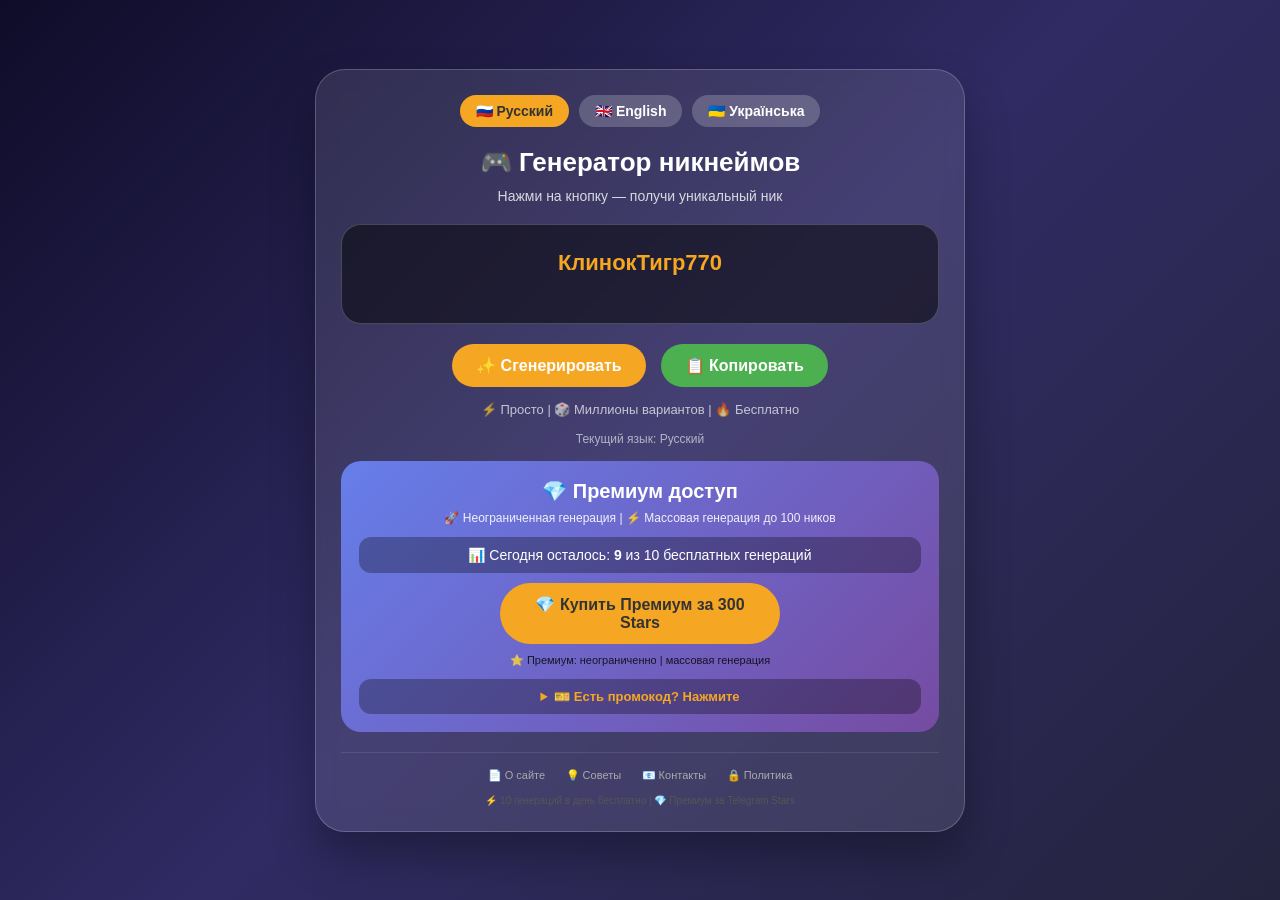
==== commit 429bcfd9: "Update index.html git add index.html git commit -m "Add premium with Telegram Stars" git push" ====
--- a/index.html
+++ b/index.html
@@ -2,21 +2,10 @@
 <html lang="ru">
 <head>
     <meta charset="UTF-8">
-    <meta name="viewport" content="width=device-width, initial-scale=1.0">
+    <meta name="viewport" content="width=device-width, initial-scale=1.0, user-scalable=no">
     
-    <meta name="google-site-verification" content="FvVp5cf249oYbB4WGGm5E920pSB3ICfFlRu-3k-DSX4" />
-    
-    <title>Генератор никнеймов | Премиум доступ</title>
-    <meta name="description" content="Бесплатный генератор никнеймов. 10 генераций в день бесплатно. Премиум: неограниченно и массовая генерация!">
-    <meta name="keywords" content="генератор ников, никнейм, премиум, telegram stars">
-    <meta name="author" content="DimUmbra">
-    <meta name="robots" content="index, follow">
-    
-    <meta property="og:title" content="Генератор никнеймов">
-    <meta property="og:description" content="Создай уникальный ник для игр!">
-    <meta property="og:type" content="website">
-    
-    <link rel="canonical" href="https://dimumbra.github.io/nickname-generator/">
+    <title>Генератор никнеймов | Премиум за Stars</title>
+    <meta name="description" content="Генератор никнеймов. 10 бесплатных генераций в день. Премиум за Telegram Stars: неограниченно и массовая генерация!">
     
     <style>
         * { margin: 0; padding: 0; box-sizing: border-box; }
@@ -35,7 +24,7 @@
             background: rgba(255, 255, 255, 0.1);
             backdrop-filter: blur(10px);
             border-radius: 30px;
-            padding: 30px;
+            padding: 25px;
             max-width: 650px;
             width: 100%;
             box-shadow: 0 25px 45px rgba(0, 0, 0, 0.3);
@@ -70,27 +59,37 @@
             text-align: center;
             color: white;
             margin-bottom: 10px;
-            font-size: 28px;
+            font-size: 26px;
         }
         
         .subtitle {
             text-align: center;
             color: rgba(255, 255, 255, 0.8);
-            margin-bottom: 25px;
+            margin-bottom: 20px;
+            font-size: 14px;
         }
         
         .nickname-box {
             background: rgba(0, 0, 0, 0.5);
             border-radius: 20px;
-            padding: 30px 20px;
+            padding: 25px 15px;
             text-align: center;
-            font-size: 24px;
+            font-size: 22px;
             font-weight: bold;
             color: #f5a623;
             margin-bottom: 20px;
             word-break: break-word;
             transition: transform 0.15s;
             border: 1px solid rgba(255, 255, 255, 0.2);
+            min-height: 100px;
+        }
+        
+        .button-group {
+            display: flex;
+            gap: 15px;
+            justify-content: center;
+            flex-wrap: wrap;
+            margin-bottom: 15px;
         }
         
         button {
@@ -103,7 +102,6 @@
             cursor: pointer;
             font-size: 16px;
             transition: all 0.3s;
-            margin: 5px;
         }
         
         button:hover {
@@ -112,12 +110,13 @@
         }
         
         #copyBtn { background: #4CAF50; }
+        #copyBtn:hover { background: #45a049; }
         
         .info {
             text-align: center;
             color: rgba(255, 255, 255, 0.7);
-            margin: 20px 0;
-            font-size: 14px;
+            margin: 15px 0;
+            font-size: 13px;
         }
         
         .current-language {
@@ -127,24 +126,25 @@
             margin: 10px 0;
         }
         
+        /* ПРЕМИУМ СТИЛИ */
         .premium-section {
             background: linear-gradient(135deg, #667eea 0%, #764ba2 100%);
             border-radius: 20px;
-            padding: 20px;
-            margin: 20px 0;
+            padding: 18px;
+            margin: 15px 0;
             text-align: center;
         }
         
         .premium-title {
-            font-size: 22px;
+            font-size: 20px;
             font-weight: bold;
-            margin-bottom: 10px;
+            margin-bottom: 8px;
             color: white;
         }
         
         .premium-desc {
-            font-size: 13px;
-            margin-bottom: 15px;
+            font-size: 12px;
+            margin-bottom: 12px;
             opacity: 0.9;
             color: white;
         }
@@ -152,12 +152,12 @@
         .premium-badge {
             background: gold;
             color: #333;
-            padding: 5px 10px;
+            padding: 4px 10px;
             border-radius: 20px;
             font-size: 11px;
             font-weight: bold;
             display: inline-block;
-            margin-left: 10px;
+            margin-left: 8px;
         }
         
         .premium-btn {
@@ -169,12 +169,18 @@
             font-weight: bold;
             cursor: pointer;
             font-size: 16px;
+            width: 100%;
+            max-width: 280px;
+        }
+        
+        .premium-btn:active {
+            transform: scale(0.98);
         }
         
         .daily-counter {
             background: rgba(0, 0, 0, 0.3);
             padding: 10px;
-            border-radius: 10px;
+            border-radius: 12px;
             margin: 10px 0;
             font-size: 14px;
             color: white;
@@ -215,10 +221,10 @@
         }
         
         .promo-section {
-            margin-top: 15px;
+            margin-top: 12px;
             padding: 10px;
             background: rgba(0, 0, 0, 0.3);
-            border-radius: 10px;
+            border-radius: 12px;
         }
         
         .promo-section details {
@@ -257,7 +263,7 @@
             margin-top: 15px;
             padding: 12px;
             background: rgba(0, 0, 0, 0.6);
-            border-radius: 10px;
+            border-radius: 12px;
             border: 1px solid #f5a623;
         }
         
@@ -286,8 +292,8 @@
         .admin-btn.warning { background: #ff9800; }
         
         .footer-links {
-            margin-top: 25px;
-            padding-top: 15px;
+            margin-top: 20px;
+            padding-top: 12px;
             border-top: 1px solid rgba(255, 255, 255, 0.1);
             text-align: center;
         }
@@ -296,21 +302,21 @@
             color: #aaa;
             margin: 0 8px;
             text-decoration: none;
-            font-size: 12px;
+            font-size: 11px;
         }
         
         .footer-links a:hover { color: #f5a623; }
         
         .footer-info {
-            margin-top: 15px;
+            margin-top: 12px;
             font-size: 10px;
             color: #555;
             text-align: center;
         }
         
         @media (max-width: 500px) {
-            .container { padding: 20px; }
-            .nickname-box { font-size: 18px; }
+            .container { padding: 15px; }
+            .nickname-box { font-size: 18px; padding: 20px 12px; }
             button { padding: 8px 16px; font-size: 14px; }
         }
     </style>
@@ -318,7 +324,7 @@
 <body>
     <div class="container">
         <div class="language-selector">
-            <button class="lang-btn" data-lang="ru">🇷🇺 Русский</button>
+            <button class="lang-btn active" data-lang="ru">🇷🇺 Русский</button>
             <button class="lang-btn" data-lang="en">🇬🇧 English</button>
             <button class="lang-btn" data-lang="uk">🇺🇦 Українська</button>
         </div>
@@ -330,7 +336,7 @@
             Нажми "Сгенерировать"
         </div>
 
-        <div style="text-align: center;">
+        <div class="button-group">
             <button id="generateBtn">✨ <span id="generateBtnText">Сгенерировать</span></button>
             <button id="copyBtn">📋 <span id="copyBtnText">Копировать</span></button>
         </div>
@@ -346,6 +352,7 @@
             <span id="currentLangDisplay">Русский</span>
         </div>
         
+        <!-- ПРЕМИУМ БЛОК -->
         <div class="premium-section">
             <div class="premium-title">
                 💎 Премиум доступ
@@ -358,13 +365,10 @@
             
             <div class="promo-section">
                 <details>
-                    <summary>🎫 Есть промокод? Нажмите, чтобы ввести</summary>
+                    <summary>🎫 Есть промокод? Нажмите</summary>
                     <div class="promo-input-group">
                         <input type="text" id="promoCodeInput" placeholder="Например: DAY-ABC123" autocomplete="off">
                         <button id="activatePromoBtn">🎁 Активировать</button>
-                    </div>
-                    <div style="font-size: 11px; margin-top: 8px; color: rgba(255,255,255,0.7);">
-                        💡 Промокоды дают временный премиум-доступ
                     </div>
                 </details>
             </div>
@@ -378,10 +382,10 @@
         </div>
         
         <div class="footer-links">
-            <a href="about.html">📄 О сайте</a>
-            <a href="tips.html">💡 Советы</a>
-            <a href="contact.html">📧 Контакты</a>
-            <a href="privacy.html">🔒 Политика</a>
+            <a href="#">📄 О сайте</a>
+            <a href="#">💡 Советы</a>
+            <a href="#">📧 Контакты</a>
+            <a href="#">🔒 Политика</a>
         </div>
         
         <div class="footer-info">
@@ -389,32 +393,34 @@
         </div>
     </div>
 
+    <!-- Telegram WebApp SDK -->
+    <script src="https://telegram.org/js/telegram-web-app.js"></script>
+
     <script>
         // ==================================================
-        // 1. TELEGRAM INIT (с обработкой ошибок)
+        // 1. TELEGRAM INIT
         // ==================================================
         let tg = null;
         let isTelegramWebApp = false;
         
-        try {
-            if (window.Telegram && window.Telegram.WebApp) {
-                tg = window.Telegram.WebApp;
-                tg.ready();
-                tg.expand();
-                tg.setHeaderColor('#14162b');
-                isTelegramWebApp = true;
-                console.log('✅ Telegram WebApp инициализирован');
-            } else {
-                console.log('⚠️ Не в Telegram WebApp, работаем как обычный сайт');
-            }
-        } catch(e) {
-            console.log('❌ Ошибка инициализации Telegram:', e);
-        }
-        
-        function vibrate() {
-            if (tg && tg.HapticFeedback) {
-                tg.HapticFeedback.impactOccurred('medium');
-            }
+        // Ждём загрузки Telegram SDK
+        function initTelegram() {
+            try {
+                if (window.Telegram && window.Telegram.WebApp) {
+                    tg = window.Telegram.WebApp;
+                    tg.ready();
+                    tg.expand();
+                    tg.setHeaderColor('#14162b');
+                    isTelegramWebApp = true;
+                    console.log('✅ Telegram WebApp инициализирован');
+                    console.log('User ID:', tg.initDataUnsafe?.user?.id);
+                    return true;
+                }
+            } catch(e) {
+                console.log('Telegram init error:', e);
+            }
+            console.log('⚠️ Не в Telegram WebApp');
+            return false;
         }
         
         function showMessage(title, message) {
@@ -425,22 +431,76 @@
             }
         }
         
-        // ==================================================
-        // 2. СЛОВАРИ
+        function vibrate() {
+            if (tg && tg.HapticFeedback) {
+                tg.HapticFeedback.impactOccurred('light');
+            }
+        }
+        
+        // ==================================================
+        // 2. СЛОВАРИ ДЛЯ ГЕНЕРАЦИИ
         // ==================================================
         const dictionaries = {
-            ru: { prefixes: ["Ночной","Теневой","Ледяной","Огненный","Дикий","Тихий","Быстрый","Тёмный","Солнечный","Звёздный"], roots: ["Феникс","Волк","Сокол","Тигр","Призрак","Дракон","Ястреб","Пантера","Рыцарь","Клинок"], suffixes: ["","ер","ор","ус","ис","ик","ак"], adjectives: ["Безумный","Быстрый","Храбрый","Тёмный","Светлый","Дикий","Крутой","Эпичный"], nouns: ["Игрок","Воин","Охотник","Бегун","Боец","Маг","Вор"] },
-            en: { prefixes: ["Night","Shadow","Frost","Fire","Wild","Silent","Swift","Dark","Solar","Star"], roots: ["Phoenix","Wolf","Falcon","Tiger","Ghost","Dragon","Hawk","Panther","Knight","Blade"], suffixes: ["","er","or","ix","us","is","on"], adjectives: ["Crazy","Fast","Brave","Dark","Light","Wild","Cool","Epic"], nouns: ["Player","Warrior","Hunter","Runner","Fighter","Mage","Rogue"] },
-            uk: { prefixes: ["Нічний","Тіньовий","Льодяний","Вогняний","Дикий","Тихий","Швидкий","Темний","Сонячний","Зоряний"], roots: ["Фенікс","Вовк","Сокіл","Тигр","Привид","Дракон","Яструб","Пантера","Лицар","Клинок"], suffixes: ["","ер","ор","ус","ис","ик","ак"], adjectives: ["Божевільний","Швидкий","Хоробрий","Темний","Світлий","Дикий","Крутий","Епічний"], nouns: ["Гравець","Воїн","Мисливець","Бігун","Боєць","Маг","Злодій"] }
+            ru: { 
+                prefixes: ["Ночной","Теневой","Ледяной","Огненный","Дикий","Тихий","Быстрый","Тёмный","Солнечный","Звёздный","Морозный","Ветреный"], 
+                roots: ["Феникс","Волк","Сокол","Тигр","Призрак","Дракон","Ястреб","Пантера","Рыцарь","Клинок","Ворон","Лис"], 
+                suffixes: ["","ер","ор","ус","ис","ик","ак","арь"],
+                adjectives: ["Безумный","Быстрый","Храбрый","Тёмный","Светлый","Дикий","Крутой","Эпичный","Могучий","Смелый"], 
+                nouns: ["Игрок","Воин","Охотник","Бегун","Боец","Маг","Вор","Паладин","Друид","Шаман"] 
+            },
+            en: { 
+                prefixes: ["Night","Shadow","Frost","Fire","Wild","Silent","Swift","Dark","Solar","Star","Storm","Crimson"], 
+                roots: ["Phoenix","Wolf","Falcon","Tiger","Ghost","Dragon","Hawk","Panther","Knight","Blade","Raven","Fox"], 
+                suffixes: ["","er","or","ix","us","is","on","ian"],
+                adjectives: ["Crazy","Fast","Brave","Dark","Light","Wild","Cool","Epic","Mighty","Bold"], 
+                nouns: ["Player","Warrior","Hunter","Runner","Fighter","Mage","Rogue","Paladin","Druid","Shaman"] 
+            },
+            uk: { 
+                prefixes: ["Нічний","Тіньовий","Льодяний","Вогняний","Дикий","Тихий","Швидкий","Темний","Сонячний","Зоряний","Морозний","Вітряний"], 
+                roots: ["Фенікс","Вовк","Сокіл","Тигр","Привид","Дракон","Яструб","Пантера","Лицар","Клинок","Ворон","Лис"], 
+                suffixes: ["","ер","ор","ус","ис","ик","ак","ар"],
+                adjectives: ["Божевільний","Швидкий","Хоробрий","Темний","Світлий","Дикий","Крутий","Епічний","Могутній","Сміливий"], 
+                nouns: ["Гравець","Воїн","Мисливець","Бігун","Боєць","Маг","Злодій","Паладин","Друїд","Шаман"] 
+            }
         };
         
         // ==================================================
-        // 3. ПЕРЕВОДЫ
+        // 3. ПЕРЕВОДЫ UI
         // ==================================================
         const translations = {
-            ru: { title: "🎮 Генератор никнеймов", subtitle: "Нажми на кнопку — получи уникальный ник", generateBtn: "Сгенерировать", copyBtn: "Копировать", info1: "⚡ Просто", info2: "🎲 Миллионы вариантов", info3: "🔥 Бесплатно", currentLangLabel: "Текущий язык:", languageNames: { ru: "Русский", en: "English", uk: "Українська" } },
-            en: { title: "🎮 Nickname Generator", subtitle: "Click the button — get a unique nickname", generateBtn: "Generate", copyBtn: "Copy", info1: "⚡ Simple", info2: "🎲 Millions of options", info3: "🔥 Free", currentLangLabel: "Current language:", languageNames: { ru: "Russian", en: "English", uk: "Ukrainian" } },
-            uk: { title: "🎮 Генератор нікнеймів", subtitle: "Натисни кнопку — отримай унікальний нік", generateBtn: "Згенерувати", copyBtn: "Копіювати", info1: "⚡ Просто", info2: "🎲 Мільйони варіантів", info3: "🔥 Безкоштовно", currentLangLabel: "Поточна мова:", languageNames: { ru: "Російська", en: "Англійська", uk: "Українська" } }
+            ru: { 
+                title: "🎮 Генератор никнеймов", 
+                subtitle: "Нажми на кнопку — получи уникальный ник", 
+                generateBtn: "Сгенерировать", 
+                copyBtn: "Копировать", 
+                info1: "⚡ Просто", 
+                info2: "🎲 Миллионы вариантов", 
+                info3: "🔥 Бесплатно", 
+                currentLangLabel: "Текущий язык:",
+                languageNames: { ru: "Русский", en: "English", uk: "Українська" } 
+            },
+            en: { 
+                title: "🎮 Nickname Generator", 
+                subtitle: "Click the button — get a unique nickname", 
+                generateBtn: "Generate", 
+                copyBtn: "Copy", 
+                info1: "⚡ Simple", 
+                info2: "🎲 Millions of options", 
+                info3: "🔥 Free", 
+                currentLangLabel: "Current language:",
+                languageNames: { ru: "Russian", en: "English", uk: "Ukrainian" } 
+            },
+            uk: { 
+                title: "🎮 Генератор нікнеймів", 
+                subtitle: "Натисни кнопку — отримай унікальний нік", 
+                generateBtn: "Згенерувати", 
+                copyBtn: "Копіювати", 
+                info1: "⚡ Просто", 
+                info2: "🎲 Мільйони варіантів", 
+                info3: "🔥 Безкоштовно", 
+                currentLangLabel: "Поточна мова:",
+                languageNames: { ru: "Російська", en: "Англійська", uk: "Українська" } 
+            }
         };
         
         // ==================================================
@@ -563,7 +623,7 @@
                 return;
             }
             const count = parseInt(document.getElementById('bulkCount')?.value || '10');
-            if (count < 1 || count > 100) { showMessage('Ошибка', 'Количество должно быть от 1 до 100'); return; }
+            if (count < 1 || count > 100) { showMessage('Ошибка', 'Количество от 1 до 100'); return; }
             vibrate();
             const nicks = generateMultipleNicknames(count);
             const resultsDiv = document.getElementById('bulkResults');
@@ -587,16 +647,13 @@
         // ==================================================
         // 6. ПРОМОКОДЫ
         // ==================================================
-        
         // ⚠️ ЗАМЕНИТЕ НА СВОЙ TELEGRAM ID (узнать у @userinfobot)
-        // Если не знаете ID, оставьте как есть - админ-панель не покажется
         const ADMIN_IDS = [536413778];
         
         function getCurrentUserId() {
             if (tg && tg.initDataUnsafe && tg.initDataUnsafe.user) {
                 return tg.initDataUnsafe.user.id;
             }
-            // Для обычного сайта - проверяем localStorage
             const savedId = localStorage.getItem('user_id_for_admin');
             return savedId ? parseInt(savedId) : null;
         }
@@ -604,16 +661,6 @@
         function isAdmin() {
             const userId = getCurrentUserId();
             return ADMIN_IDS.includes(userId);
-        }
-        
-        // Функция для установки ID админа на обычном сайте (для тестирования)
-        function setAdminMode() {
-            const userId = prompt('Введите ваш Telegram ID для входа в админ-панель:');
-            if (userId && parseInt(userId)) {
-                localStorage.setItem('user_id_for_admin', userId);
-                showMessage('✅ Режим админа', 'Перезагрузите страницу для применения');
-                location.reload();
-            }
         }
         
         function generatePromoCode(days) {
@@ -665,7 +712,6 @@
             }
             
             const days = getPromoCodeDays(code);
-            
             localStorage.setItem(STORAGE_KEYS.PREMIUM_EXPIRES, Date.now() + days * 24 * 60 * 60 * 1000);
             
             const promoList = JSON.parse(localStorage.getItem(STORAGE_KEYS.PROMO_CODES) || '{}');
@@ -687,7 +733,7 @@
             const code = generatePromoCode(days);
             savePromoCode(code, days);
             navigator.clipboard.writeText(code);
-            showMessage('✅ Промокод создан!', `${daysText} промокод: ${code}\n\nСкопирован в буфер обмена!`);
+            showMessage('✅ Промокод создан!', `${daysText} промокод: ${code}\n\nСкопирован в буфер!`);
             return code;
         }
         
@@ -699,16 +745,16 @@
             const promoList = JSON.parse(localStorage.getItem(STORAGE_KEYS.PROMO_CODES) || '{}');
             const active = [], used = [];
             for (const [code, data] of Object.entries(promoList)) {
-                const typeText = data.days === 1 ? '📅 1 день' : (data.days === 7 ? '📆 7 дней' : '💎 30 дней');
+                const typeText = data.days === 1 ? '📅 1д' : (data.days === 7 ? '📆 7д' : '💎 30д');
                 if (data.used) used.push(`${code} (${typeText})`);
                 else if (Date.now() < data.expires) active.push(`${code} (${typeText})`);
             }
-            const message = `🎫 АКТИВНЫЕ (${active.length}):\n${active.join('\n') || 'нет'}\n\n✅ ИСПОЛЬЗОВАННЫЕ (${used.length}):\n${used.join('\n') || 'нет'}`;
+            const message = `🎫 Активные (${active.length}):\n${active.join('\n') || 'нет'}\n\n✅ Использованные (${used.length}):\n${used.join('\n') || 'нет'}`;
             showMessage('📋 Список промокодов', message.slice(0, 200));
         }
         
         // ==================================================
-        // 7. ОБНОВЛЕНИЕ UI
+        // 7. ОБНОВЛЕНИЕ UI (ГЛАВНОЕ - КНОПКА ПРЕМИУМА)
         // ==================================================
         function updateUILanguage() {
             const t = translations[currentLang];
@@ -739,38 +785,69 @@
                 const daysLeft = Math.ceil((expiryDate - Date.now()) / (1000 * 60 * 60 * 24));
                 if (premiumBadge) premiumBadge.style.display = 'inline-block';
                 if (premiumContent) {
-                    premiumContent.innerHTML = `<div style="background: rgba(255,255,255,0.2); border-radius: 10px; padding: 10px;">
+                    premiumContent.innerHTML = `<div style="background: rgba(255,255,255,0.2); border-radius: 12px; padding: 12px;">
                         ✅ <strong>Премиум активен!</strong><br>
                         🎲 Неограниченные генерации<br>
                         ⚡ Массовая генерация до 100 ников<br>
-                        📅 Осталось дней: <strong>${daysLeft}</strong>
+                        📅 Осталось: <strong>${daysLeft}</strong> дн.
                     </div>`;
                 }
                 if (bulkBlock) bulkBlock.style.display = 'block';
             } else {
                 if (premiumBadge) premiumBadge.style.display = 'none';
                 if (premiumContent) {
-                    premiumContent.innerHTML = `<div class="daily-counter">📊 Сегодня осталось: <strong>${remaining}</strong> из 10 бесплатных генераций${remaining === 0 ? '<br>🚫 Лимит на сегодня исчерпан! Купите премиум или используйте промокод.' : ''}</div>
-                        <button id="buyPremiumBtn" class="premium-btn">💎 Купить Премиум за Stars (300 ⭐)</button>
-                        <div style="font-size: 11px; margin-top: 10px;">⭐ Премиум: неограниченно | массовая генерация</div>`;
+                    premiumContent.innerHTML = `
+                        <div class="daily-counter">
+                            📊 Сегодня осталось: <strong>${remaining}</strong> из 10 бесплатных генераций
+                            ${remaining === 0 ? '<br>🚫 Лимит исчерпан! Купите премиум.' : ''}
+                        </div>
+                        <button id="buyPremiumBtn" class="premium-btn">💎 Купить Премиум за 300 Stars</button>
+                        <div style="font-size: 11px; margin-top: 10px; opacity:0.8;">⭐ Премиум: неограниченно | массовая генерация</div>
+                    `;
                 }
                 if (bulkBlock) bulkBlock.style.display = 'none';
-                const buyBtn = document.getElementById('buyPremiumBtn');
-                if (buyBtn) {
-                    buyBtn.addEventListener('click', () => {
-                        if (isTelegramWebApp && tg) {
-                            tg.sendInvoice({ 
-                                title: 'Премиум доступ к генератору никнеймов', 
-                                description: 'Неограниченная генерация + массовая генерация до 100 ников', 
-                                currency: 'XTR', 
-                                prices: [{ label: 'Премиум доступ', amount: 300 }], 
-                                payload: 'premium_nickname_generator' 
-                            });
-                        } else {
-                            showMessage('💎 Премиум', 'В обычном сайте оплата через Telegram Stars недоступна. Используйте промокод для теста!');
-                        }
-                    });
-                }
+                
+                // === ГЛАВНОЕ: ОБРАБОТЧИК КНОПКИ ПРЕМИУМА ===
+                setTimeout(() => {
+                    const buyBtn = document.getElementById('buyPremiumBtn');
+                    if (buyBtn) {
+                        console.log('✅ Кнопка премиума найдена, добавляю обработчик');
+                        // Убираем старые обработчики
+                        const newBuyBtn = buyBtn.cloneNode(true);
+                        buyBtn.parentNode.replaceChild(newBuyBtn, buyBtn);
+                        
+                        newBuyBtn.addEventListener('click', function(e) {
+                            e.preventDefault();
+                            console.log('🔘 Кнопка премиума нажата!');
+                            
+                            if (isTelegramWebApp && tg) {
+                                // Отправляем инвойс для оплаты Telegram Stars
+                                try {
+                                    tg.sendInvoice({
+                                        title: 'Премиум доступ к генератору никнеймов',
+                                        description: 'Неограниченная генерация + массовая генерация до 100 ников на 30 дней',
+                                        currency: 'XTR',
+                                        prices: [{ label: 'Премиум доступ', amount: 300 }],
+                                        payload: JSON.stringify({
+                                            product: 'premium',
+                                            days: 30,
+                                            userId: getCurrentUserId()
+                                        })
+                                    });
+                                    console.log('💳 Инвойс отправлен');
+                                } catch(err) {
+                                    console.error('Ошибка отправки инвойса:', err);
+                                    showMessage('❌ Ошибка', 'Не удалось инициировать платеж. Попробуйте позже.');
+                                }
+                            } else {
+                                // Для тестирования вне Telegram
+                                showMessage('💎 Тестовый режим', 'В обычном браузере оплата недоступна. Используйте промокод для теста!');
+                            }
+                        });
+                    } else {
+                        console.log('❌ Кнопка премиума НЕ найдена');
+                    }
+                }, 50);
             }
             
             // Админ панель
@@ -780,17 +857,19 @@
                 adminDiv.id = 'adminPanel';
                 adminDiv.className = 'admin-panel';
                 adminDiv.innerHTML = `
-                    <div class="admin-title">🔧 Админ-панель (создание промокодов)</div>
+                    <div class="admin-title">🔧 Админ-панель</div>
                     <div class="admin-buttons">
                         <button id="createDayPromoBtn" class="admin-btn" style="background:#4CAF50;">📅 На 1 день</button>
                         <button id="createWeekPromoBtn" class="admin-btn" style="background:#2196F3;">📆 На 7 дней</button>
                         <button id="createMonthPromoBtn" class="admin-btn" style="background:#9C27B0;">💎 На 30 дней</button>
-                        <button id="listPromoBtn" class="admin-btn" style="background:#ff9800;">📋 Список кодов</button>
-                        <button id="resetPremiumBtn" class="admin-btn danger">🔄 Сбросить премиум</button>
+                        <button id="listPromoBtn" class="admin-btn warning">📋 Список кодов</button>
+                        <button id="resetPremiumBtn" class="admin-btn danger">🔄 Сбросить</button>
                     </div>
-                    <div style="font-size: 10px; margin-top: 8px; color: #aaa;">⚡ Промокоды одноразовые. После активации дают премиум на указанный срок.</div>
                 `;
-                premiumContent.parentNode.insertBefore(adminDiv, premiumContent.nextSibling);
+                const premiumContentDiv = document.getElementById('premiumContent');
+                if (premiumContentDiv && premiumContentDiv.parentNode) {
+                    premiumContentDiv.parentNode.insertBefore(adminDiv, premiumContentDiv.nextSibling);
+                }
                 
                 document.getElementById('createDayPromoBtn')?.addEventListener('click', () => createPromoCode(1, 'На 1 день'));
                 document.getElementById('createWeekPromoBtn')?.addEventListener('click', () => createPromoCode(7, 'На 7 дней'));
@@ -799,7 +878,7 @@
                 document.getElementById('resetPremiumBtn')?.addEventListener('click', () => {
                     localStorage.removeItem(STORAGE_KEYS.PREMIUM_EXPIRES);
                     updatePremiumUI();
-                    showMessage('🔄 Сброшено', 'Премиум удален (для тестирования)');
+                    showMessage('🔄 Сброшено', 'Премиум удален');
                 });
             } else if (!isAdmin() && existingAdmin) {
                 existingAdmin.remove();
@@ -815,44 +894,54 @@
         }
         
         // ==================================================
-        // 8. ОБРАБОТЧИК ОПЛАТЫ
-        // ==================================================
-        if (tg) {
-            tg.onEvent('invoiceClosed', (data) => {
-                if (data.status === 'paid') activatePremium(30);
-                else if (data.status === 'failed') showMessage('❌ Ошибка', 'Платеж не прошёл. Попробуйте позже.');
+        // 8. ОБРАБОТЧИК ОПЛАТЫ TELEGRAM STARS
+        // ==================================================
+        if (window.Telegram && window.Telegram.WebApp) {
+            const tempTg = window.Telegram.WebApp;
+            tempTg.onEvent('invoiceClosed', (data) => {
+                console.log('💳 invoiceClosed event:', data);
+                if (data.status === 'paid') {
+                    console.log('✅ Платеж успешен! Активируем премиум');
+                    activatePremium(30);
+                } else if (data.status === 'failed') {
+                    console.log('❌ Платеж не удался');
+                    showMessage('❌ Ошибка', 'Платеж не прошёл. Попробуйте позже.');
+                } else if (data.status === 'pending') {
+                    console.log('⏳ Платеж в обработке');
+                }
             });
         }
         
         // ==================================================
-        // 9. ЗАПУСК (ВСЕ ОБРАБОТЧИКИ)
+        // 9. ЗАПУСК
         // ==================================================
         document.addEventListener("DOMContentLoaded", () => {
-            console.log('🚀 Страница загружена, инициализация...');
-            
+            console.log('🚀 Загрузка страницы...');
+            
+            // Инициализируем Telegram
+            initTelegram();
+            
+            // Загружаем язык
             const savedLang = localStorage.getItem(STORAGE_KEYS.LANGUAGE);
             if (savedLang && translations[savedLang]) currentLang = savedLang;
             updateUILanguage();
             updatePremiumUI();
             
+            // Основные кнопки
             document.getElementById("generateBtn").addEventListener("click", updateNickname);
             document.getElementById("copyBtn").addEventListener("click", copyToClipboard);
             
             const bulkBtn = document.getElementById("bulkGenerateBtn");
             if (bulkBtn) bulkBtn.addEventListener("click", bulkGenerate);
             
-            // === ГЛАВНОЕ: ИСПРАВЛЕННЫЙ ОБРАБОТЧИК ПРОМОКОДА ===
-            const activateBtn = document.getElementById('activatePromoBtn');
+            // Промокод кнопка
+            const activatePromoBtn = document.getElementById('activatePromoBtn');
             const promoInput = document.getElementById('promoCodeInput');
             
-            if (activateBtn) {
-                console.log('✅ Кнопка активации найдена, добавляю обработчик');
-                activateBtn.addEventListener('click', function(event) {
-                    event.preventDefault();
-                    event.stopPropagation();
-                    console.log('🔘 Кнопка активации нажата!');
+            if (activatePromoBtn) {
+                activatePromoBtn.addEventListener('click', (e) => {
+                    e.preventDefault();
                     const code = promoInput ? promoInput.value : '';
-                    console.log('Введённый код:', code);
                     if (code && code.trim()) {
                         activatePromoCode(code);
                         if (promoInput) promoInput.value = '';
@@ -860,15 +949,12 @@
                         showMessage('⚠️ Ошибка', 'Введите промокод!');
                     }
                 });
-            } else {
-                console.log('❌ Кнопка активации НЕ найдена!');
             }
             
             if (promoInput) {
-                promoInput.addEventListener('keypress', function(e) {
+                promoInput.addEventListener('keypress', (e) => {
                     if (e.key === 'Enter') {
                         e.preventDefault();
-                        console.log('↵ Enter нажат в поле промокода');
                         const code = promoInput.value;
                         if (code && code.trim()) {
                             activatePromoCode(code);
@@ -880,12 +966,15 @@
                 });
             }
             
+            // Кнопки языков
             document.querySelectorAll(".lang-btn").forEach(btn => {
                 btn.addEventListener("click", () => setLanguage(btn.getAttribute("data-lang")));
             });
             
+            // Первая генерация
             updateNickname();
             
+            // Проверка истечения премиума
             setInterval(() => {
                 if (hasPremium() && localStorage.getItem(STORAGE_KEYS.PREMIUM_EXPIRES) < Date.now()) {
                     localStorage.removeItem(STORAGE_KEYS.PREMIUM_EXPIRES);
@@ -894,10 +983,9 @@
                 }
             }, 60000);
             
-            console.log('✅ Генератор полностью запущен!');
+            console.log('✅ Готово!');
             console.log('Telegram режим:', isTelegramWebApp);
             console.log('Admin ID в коде:', ADMIN_IDS[0]);
-            console.log('Ваш текущий ID:', getCurrentUserId());
         });
     </script>
 </body>
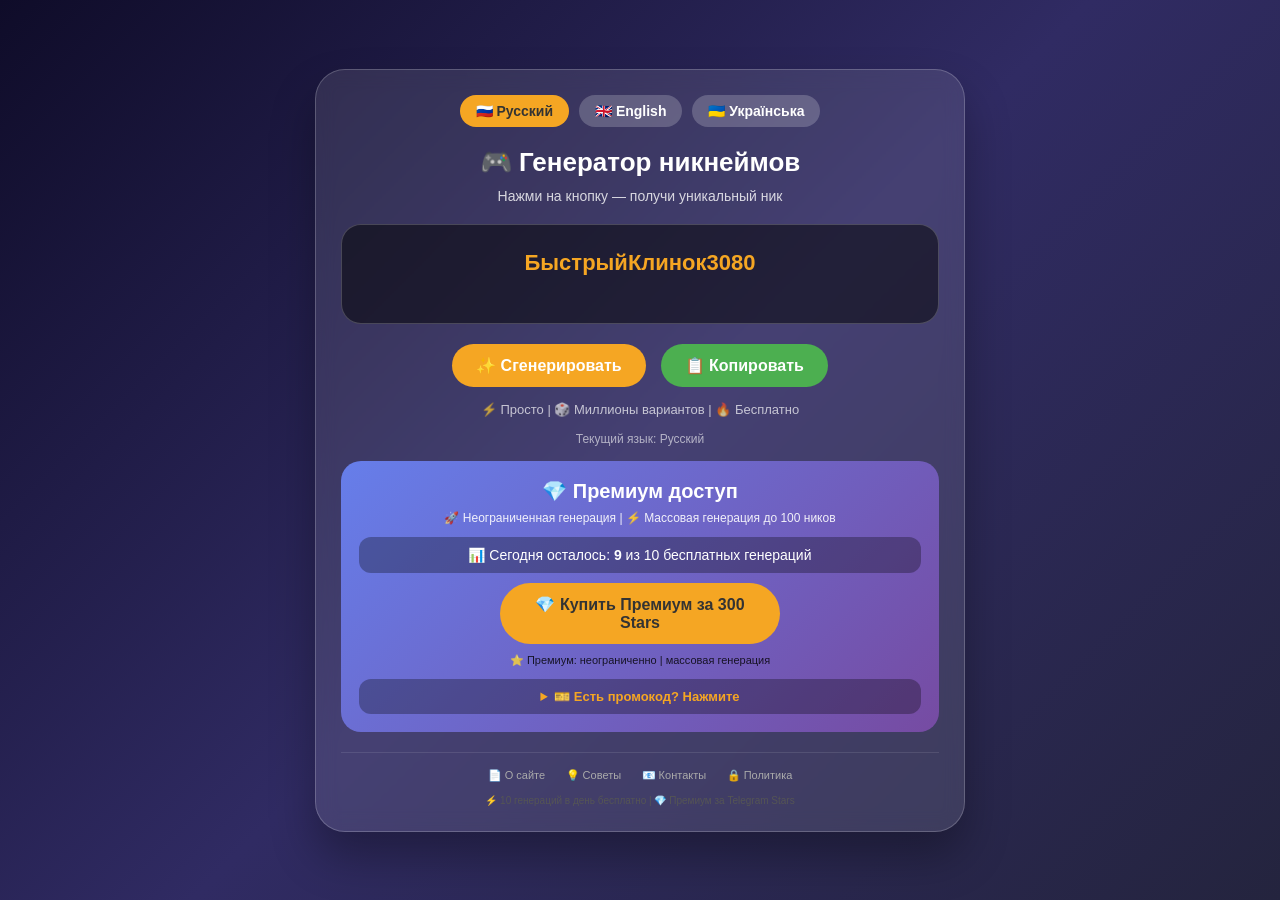
==== commit 504fc607: "Update index.html" ====
--- a/index.html
+++ b/index.html
@@ -5,7 +5,7 @@
     <meta name="viewport" content="width=device-width, initial-scale=1.0, user-scalable=no">
     
     <title>Генератор никнеймов | Премиум за Stars</title>
-    <meta name="description" content="Генератор никнеймов. 10 бесплатных генераций в день. Премиум за Telegram Stars: неограниченно и массовая генерация!">
+    <meta name="description" content="Генератор никнеймов. 10 бесплатных генераций в день. Премиум за Telegram Stars">
     
     <style>
         * { margin: 0; padding: 0; box-sizing: border-box; }
@@ -126,7 +126,6 @@
             margin: 10px 0;
         }
         
-        /* ПРЕМИУМ СТИЛИ */
         .premium-section {
             background: linear-gradient(135deg, #667eea 0%, #764ba2 100%);
             border-radius: 20px;
@@ -173,9 +172,7 @@
             max-width: 280px;
         }
         
-        .premium-btn:active {
-            transform: scale(0.98);
-        }
+        .premium-btn:active { transform: scale(0.98); }
         
         .daily-counter {
             background: rgba(0, 0, 0, 0.3);
@@ -352,7 +349,6 @@
             <span id="currentLangDisplay">Русский</span>
         </div>
         
-        <!-- ПРЕМИУМ БЛОК -->
         <div class="premium-section">
             <div class="premium-title">
                 💎 Премиум доступ
@@ -393,38 +389,76 @@
         </div>
     </div>
 
-    <!-- Telegram WebApp SDK -->
     <script src="https://telegram.org/js/telegram-web-app.js"></script>
 
     <script>
         // ==================================================
-        // 1. TELEGRAM INIT
+        // 1. TELEGRAM INIT - ИСПРАВЛЕННЫЙ ДЕТЕКТОР
         // ==================================================
         let tg = null;
         let isTelegramWebApp = false;
         
-        // Ждём загрузки Telegram SDK
-        function initTelegram() {
-            try {
+        // ПРОВЕРЯЕМ, ЧТО МЫ В TELEGRAM
+        function checkTelegram() {
+            // Способ 1: проверяем через Telegram WebApp объект
+            if (window.Telegram && window.Telegram.WebApp) {
+                tg = window.Telegram.WebApp;
+                isTelegramWebApp = true;
+                console.log('✅ Telegram WebApp найден!');
+                return true;
+            }
+            
+            // Способ 2: проверяем URL параметры
+            const urlParams = new URLSearchParams(window.location.search);
+            if (urlParams.has('tgWebAppData') || urlParams.has('tgWebAppVersion')) {
+                console.log('✅ Обнаружены параметры Telegram в URL');
+                // Пробуем получить WebApp снова
                 if (window.Telegram && window.Telegram.WebApp) {
                     tg = window.Telegram.WebApp;
+                    isTelegramWebApp = true;
+                    return true;
+                }
+            }
+            
+            // Способ 3: проверяем наличие initData в sessionStorage от Telegram
+            if (sessionStorage.getItem('telegram_init_data')) {
+                console.log('✅ Найдены данные Telegram в sessionStorage');
+                if (window.Telegram && window.Telegram.WebApp) {
+                    tg = window.Telegram.WebApp;
+                    isTelegramWebApp = true;
+                    return true;
+                }
+            }
+            
+            console.log('⚠️ Не в Telegram WebApp');
+            return false;
+        }
+        
+        // ИНИЦИАЛИЗАЦИЯ
+        function initTelegram() {
+            if (checkTelegram() && tg) {
+                try {
                     tg.ready();
                     tg.expand();
                     tg.setHeaderColor('#14162b');
-                    isTelegramWebApp = true;
-                    console.log('✅ Telegram WebApp инициализирован');
+                    console.log('✅ Telegram WebApp инициализирован полностью');
                     console.log('User ID:', tg.initDataUnsafe?.user?.id);
-                    return true;
+                    console.log('User name:', tg.initDataUnsafe?.user?.first_name);
+                    
+                    // Показываем приветствие
+                    const userName = tg.initDataUnsafe?.user?.first_name;
+                    if (userName) {
+                        console.log(`👋 Привет, ${userName}!`);
+                    }
+                } catch(e) {
+                    console.error('Ошибка инициализации Telegram:', e);
+                    isTelegramWebApp = false;
                 }
-            } catch(e) {
-                console.log('Telegram init error:', e);
-            }
-            console.log('⚠️ Не в Telegram WebApp');
-            return false;
+            }
         }
         
         function showMessage(title, message) {
-            if (tg && tg.showPopup) {
+            if (isTelegramWebApp && tg && tg.showPopup) {
                 tg.showPopup({ title: title, message: message, buttons: [{ type: 'ok' }] });
             } else {
                 alert(message);
@@ -432,40 +466,40 @@
         }
         
         function vibrate() {
-            if (tg && tg.HapticFeedback) {
+            if (isTelegramWebApp && tg && tg.HapticFeedback) {
                 tg.HapticFeedback.impactOccurred('light');
             }
         }
         
         // ==================================================
-        // 2. СЛОВАРИ ДЛЯ ГЕНЕРАЦИИ
+        // 2. СЛОВАРИ
         // ==================================================
         const dictionaries = {
             ru: { 
-                prefixes: ["Ночной","Теневой","Ледяной","Огненный","Дикий","Тихий","Быстрый","Тёмный","Солнечный","Звёздный","Морозный","Ветреный"], 
-                roots: ["Феникс","Волк","Сокол","Тигр","Призрак","Дракон","Ястреб","Пантера","Рыцарь","Клинок","Ворон","Лис"], 
-                suffixes: ["","ер","ор","ус","ис","ик","ак","арь"],
-                adjectives: ["Безумный","Быстрый","Храбрый","Тёмный","Светлый","Дикий","Крутой","Эпичный","Могучий","Смелый"], 
-                nouns: ["Игрок","Воин","Охотник","Бегун","Боец","Маг","Вор","Паладин","Друид","Шаман"] 
+                prefixes: ["Ночной","Теневой","Ледяной","Огненный","Дикий","Тихий","Быстрый","Тёмный","Солнечный","Звёздный"], 
+                roots: ["Феникс","Волк","Сокол","Тигр","Призрак","Дракон","Ястреб","Пантера","Рыцарь","Клинок"], 
+                suffixes: ["","ер","ор","ус","ис","ик","ак"],
+                adjectives: ["Безумный","Быстрый","Храбрый","Тёмный","Светлый","Дикий","Крутой","Эпичный"], 
+                nouns: ["Игрок","Воин","Охотник","Бегун","Боец","Маг","Вор"] 
             },
             en: { 
-                prefixes: ["Night","Shadow","Frost","Fire","Wild","Silent","Swift","Dark","Solar","Star","Storm","Crimson"], 
-                roots: ["Phoenix","Wolf","Falcon","Tiger","Ghost","Dragon","Hawk","Panther","Knight","Blade","Raven","Fox"], 
-                suffixes: ["","er","or","ix","us","is","on","ian"],
-                adjectives: ["Crazy","Fast","Brave","Dark","Light","Wild","Cool","Epic","Mighty","Bold"], 
-                nouns: ["Player","Warrior","Hunter","Runner","Fighter","Mage","Rogue","Paladin","Druid","Shaman"] 
+                prefixes: ["Night","Shadow","Frost","Fire","Wild","Silent","Swift","Dark","Solar","Star"], 
+                roots: ["Phoenix","Wolf","Falcon","Tiger","Ghost","Dragon","Hawk","Panther","Knight","Blade"], 
+                suffixes: ["","er","or","ix","us","is","on"],
+                adjectives: ["Crazy","Fast","Brave","Dark","Light","Wild","Cool","Epic"], 
+                nouns: ["Player","Warrior","Hunter","Runner","Fighter","Mage","Rogue"] 
             },
             uk: { 
-                prefixes: ["Нічний","Тіньовий","Льодяний","Вогняний","Дикий","Тихий","Швидкий","Темний","Сонячний","Зоряний","Морозний","Вітряний"], 
-                roots: ["Фенікс","Вовк","Сокіл","Тигр","Привид","Дракон","Яструб","Пантера","Лицар","Клинок","Ворон","Лис"], 
-                suffixes: ["","ер","ор","ус","ис","ик","ак","ар"],
-                adjectives: ["Божевільний","Швидкий","Хоробрий","Темний","Світлий","Дикий","Крутий","Епічний","Могутній","Сміливий"], 
-                nouns: ["Гравець","Воїн","Мисливець","Бігун","Боєць","Маг","Злодій","Паладин","Друїд","Шаман"] 
+                prefixes: ["Нічний","Тіньовий","Льодяний","Вогняний","Дикий","Тихий","Швидкий","Темний","Сонячний","Зоряний"], 
+                roots: ["Фенікс","Вовк","Сокіл","Тигр","Привид","Дракон","Яструб","Пантера","Лицар","Клинок"], 
+                suffixes: ["","ер","ор","ус","ис","ик","ак"],
+                adjectives: ["Божевільний","Швидкий","Хоробрий","Темний","Світлий","Дикий","Крутий","Епічний"], 
+                nouns: ["Гравець","Воїн","Мисливець","Бігун","Боєць","Маг","Злодій"] 
             }
         };
         
         // ==================================================
-        // 3. ПЕРЕВОДЫ UI
+        // 3. ПЕРЕВОДЫ
         // ==================================================
         const translations = {
             ru: { 
@@ -647,11 +681,11 @@
         // ==================================================
         // 6. ПРОМОКОДЫ
         // ==================================================
-        // ⚠️ ЗАМЕНИТЕ НА СВОЙ TELEGRAM ID (узнать у @userinfobot)
+        // ⚠️ ЗАМЕНИТЕ НА СВОЙ TELEGRAM ID
         const ADMIN_IDS = [536413778];
         
         function getCurrentUserId() {
-            if (tg && tg.initDataUnsafe && tg.initDataUnsafe.user) {
+            if (isTelegramWebApp && tg && tg.initDataUnsafe && tg.initDataUnsafe.user) {
                 return tg.initDataUnsafe.user.id;
             }
             const savedId = localStorage.getItem('user_id_for_admin');
@@ -754,7 +788,7 @@
         }
         
         // ==================================================
-        // 7. ОБНОВЛЕНИЕ UI (ГЛАВНОЕ - КНОПКА ПРЕМИУМА)
+        // 7. ОБНОВЛЕНИЕ UI
         // ==================================================
         function updateUILanguage() {
             const t = translations[currentLang];
@@ -807,47 +841,53 @@
                 }
                 if (bulkBlock) bulkBlock.style.display = 'none';
                 
-                // === ГЛАВНОЕ: ОБРАБОТЧИК КНОПКИ ПРЕМИУМА ===
+                // === ГЛАВНОЕ: КНОПКА ПРЕМИУМА С ПРОВЕРКОЙ TELEGRAM ===
                 setTimeout(() => {
                     const buyBtn = document.getElementById('buyPremiumBtn');
                     if (buyBtn) {
-                        console.log('✅ Кнопка премиума найдена, добавляю обработчик');
-                        // Убираем старые обработчики
+                        console.log('✅ Кнопка премиума найдена');
+                        console.log('Telegram режим:', isTelegramWebApp);
+                        
                         const newBuyBtn = buyBtn.cloneNode(true);
                         buyBtn.parentNode.replaceChild(newBuyBtn, buyBtn);
                         
                         newBuyBtn.addEventListener('click', function(e) {
                             e.preventDefault();
                             console.log('🔘 Кнопка премиума нажата!');
+                            console.log('isTelegramWebApp =', isTelegramWebApp);
+                            console.log('tg =', tg);
                             
                             if (isTelegramWebApp && tg) {
                                 // Отправляем инвойс для оплаты Telegram Stars
                                 try {
-                                    tg.sendInvoice({
+                                    const invoice = {
                                         title: 'Премиум доступ к генератору никнеймов',
                                         description: 'Неограниченная генерация + массовая генерация до 100 ников на 30 дней',
                                         currency: 'XTR',
-                                        prices: [{ label: 'Премиум доступ', amount: 300 }],
+                                        prices: [{ label: 'Премиум доступ 30 дней', amount: 300 }],
                                         payload: JSON.stringify({
                                             product: 'premium',
                                             days: 30,
                                             userId: getCurrentUserId()
                                         })
-                                    });
-                                    console.log('💳 Инвойс отправлен');
+                                    };
+                                    console.log('Отправляем инвойс:', invoice);
+                                    tg.sendInvoice(invoice);
+                                    console.log('💳 Инвойс отправлен успешно');
                                 } catch(err) {
                                     console.error('Ошибка отправки инвойса:', err);
-                                    showMessage('❌ Ошибка', 'Не удалось инициировать платеж. Попробуйте позже.');
+                                    showMessage('❌ Ошибка', 'Не удалось инициировать платеж: ' + err.message);
                                 }
                             } else {
                                 // Для тестирования вне Telegram
-                                showMessage('💎 Тестовый режим', 'В обычном браузере оплата недоступна. Используйте промокод для теста!');
+                                console.log('Не в Telegram, показываем тестовое сообщение');
+                                showMessage('💎 Тестовый режим', 'В обычном браузере оплата через Telegram Stars недоступна. Для теста используйте промокод из админ-панели!');
                             }
                         });
                     } else {
                         console.log('❌ Кнопка премиума НЕ найдена');
                     }
-                }, 50);
+                }, 100);
             }
             
             // Админ панель
@@ -894,22 +934,30 @@
         }
         
         // ==================================================
-        // 8. ОБРАБОТЧИК ОПЛАТЫ TELEGRAM STARS
-        // ==================================================
-        if (window.Telegram && window.Telegram.WebApp) {
-            const tempTg = window.Telegram.WebApp;
-            tempTg.onEvent('invoiceClosed', (data) => {
-                console.log('💳 invoiceClosed event:', data);
-                if (data.status === 'paid') {
-                    console.log('✅ Платеж успешен! Активируем премиум');
-                    activatePremium(30);
-                } else if (data.status === 'failed') {
-                    console.log('❌ Платеж не удался');
-                    showMessage('❌ Ошибка', 'Платеж не прошёл. Попробуйте позже.');
-                } else if (data.status === 'pending') {
-                    console.log('⏳ Платеж в обработке');
-                }
-            });
+        // 8. ОБРАБОТЧИК ОПЛАТЫ
+        // ==================================================
+        function setupPaymentHandler() {
+            if (!isTelegramWebApp || !tg) return;
+            
+            try {
+                tg.onEvent('invoiceClosed', (data) => {
+                    console.log('💳 invoiceClosed event:', data);
+                    if (data.status === 'paid') {
+                        console.log('✅ Платеж успешен! Активируем премиум');
+                        activatePremium(30);
+                    } else if (data.status === 'failed') {
+                        console.log('❌ Платеж не удался');
+                        showMessage('❌ Ошибка', 'Платеж не прошёл. Попробуйте позже.');
+                    } else if (data.status === 'pending') {
+                        console.log('⏳ Платеж в обработке');
+                    } else {
+                        console.log('Статус платежа:', data.status);
+                    }
+                });
+                console.log('✅ Обработчик платежей установлен');
+            } catch(e) {
+                console.error('Ошибка установки обработчика:', e);
+            }
         }
         
         // ==================================================
@@ -918,8 +966,11 @@
         document.addEventListener("DOMContentLoaded", () => {
             console.log('🚀 Загрузка страницы...');
             
-            // Инициализируем Telegram
+            // Инициализируем Telegram (ВАЖНО: ДО ВСЕГО ОСТАЛЬНОГО)
             initTelegram();
+            
+            // Устанавливаем обработчик платежей
+            setupPaymentHandler();
             
             // Загружаем язык
             const savedLang = localStorage.getItem(STORAGE_KEYS.LANGUAGE);
@@ -979,13 +1030,16 @@
                 if (hasPremium() && localStorage.getItem(STORAGE_KEYS.PREMIUM_EXPIRES) < Date.now()) {
                     localStorage.removeItem(STORAGE_KEYS.PREMIUM_EXPIRES);
                     updatePremiumUI();
-                    location.reload();
                 }
             }, 60000);
             
             console.log('✅ Готово!');
             console.log('Telegram режим:', isTelegramWebApp);
-            console.log('Admin ID в коде:', ADMIN_IDS[0]);
+            if (isTelegramWebApp && tg) {
+                console.log('Telegram WebApp доступен для платежей');
+            } else {
+                console.log('⚠️ Для оплаты нужно открыть бота в Telegram');
+            }
         });
     </script>
 </body>
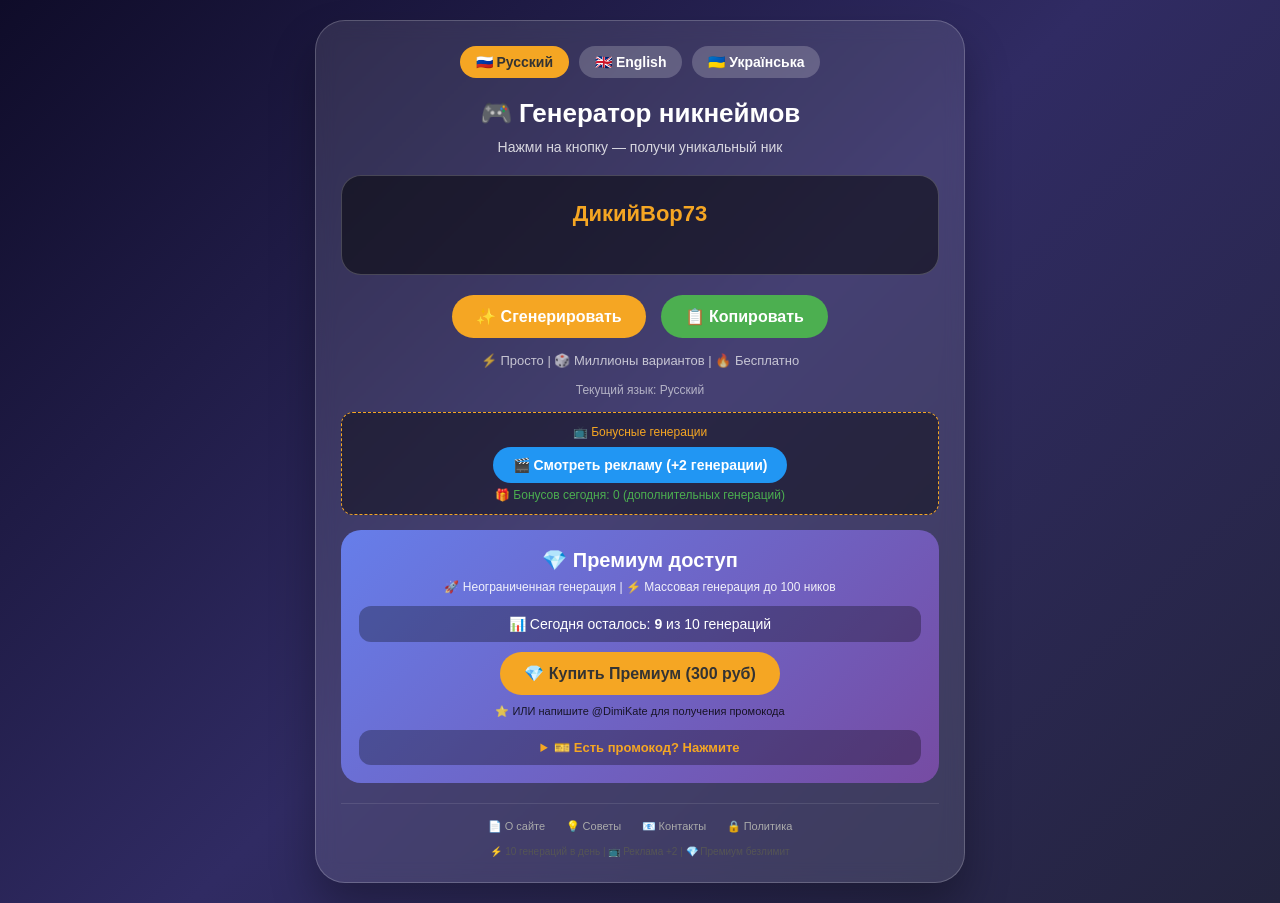
==== commit 84dc500f: "Update index.html" ====
--- a/index.html
+++ b/index.html
@@ -5,7 +5,7 @@
     <meta name="viewport" content="width=device-width, initial-scale=1.0, user-scalable=no">
     
     <title>Генератор никнеймов | Премиум за Stars</title>
-    <meta name="description" content="Генератор никнеймов. 10 бесплатных генераций в день. Премиум за Telegram Stars">
+    <meta name="description" content="Генератор никнеймов. 10 бесплатных генераций в день">
     
     <style>
         * { margin: 0; padding: 0; box-sizing: border-box; }
@@ -217,6 +217,57 @@
             text-align: left;
         }
         
+        /* РЕКЛАМНЫЙ БЛОК */
+        .ads-section {
+            margin-top: 15px;
+            padding: 12px;
+            background: rgba(0, 0, 0, 0.4);
+            border-radius: 12px;
+            text-align: center;
+            border: 1px dashed #f5a623;
+        }
+        
+        .ads-title {
+            color: #f5a623;
+            font-size: 12px;
+            margin-bottom: 8px;
+        }
+        
+        .watch-ad-btn {
+            background: #2196F3;
+            padding: 10px 20px;
+            font-size: 14px;
+        }
+        
+        .ad-timer {
+            font-size: 20px;
+            font-weight: bold;
+            color: #f5a623;
+            margin: 10px 0;
+        }
+        
+        .ad-progress {
+            width: 100%;
+            height: 4px;
+            background: rgba(255,255,255,0.2);
+            border-radius: 2px;
+            margin: 10px 0;
+            overflow: hidden;
+        }
+        
+        .ad-progress-fill {
+            height: 100%;
+            background: #4CAF50;
+            width: 0%;
+            transition: width 0.1s linear;
+        }
+        
+        .bonus-count {
+            font-size: 12px;
+            color: #4CAF50;
+            margin-top: 5px;
+        }
+        
         .promo-section {
             margin-top: 12px;
             padding: 10px;
@@ -287,6 +338,7 @@
         
         .admin-btn.danger { background: #f44336; }
         .admin-btn.warning { background: #ff9800; }
+        .admin-btn.success { background: #4CAF50; }
         
         .footer-links {
             margin-top: 20px;
@@ -349,6 +401,19 @@
             <span id="currentLangDisplay">Русский</span>
         </div>
         
+        <!-- БЛОК РЕКЛАМЫ -->
+        <div class="ads-section" id="adsSection">
+            <div class="ads-title">📺 Бонусные генерации</div>
+            <button id="watchAdBtn" class="watch-ad-btn">🎬 Смотреть рекламу (+2 генерации)</button>
+            <div id="adTimer" style="display: none;">
+                <div class="ad-timer" id="adTimerText">30</div>
+                <div class="ad-progress">
+                    <div class="ad-progress-fill" id="adProgressFill"></div>
+                </div>
+            </div>
+            <div class="bonus-count" id="bonusCountDisplay">Бонусов сегодня: 0</div>
+        </div>
+        
         <div class="premium-section">
             <div class="premium-title">
                 💎 Премиум доступ
@@ -363,8 +428,11 @@
                 <details>
                     <summary>🎫 Есть промокод? Нажмите</summary>
                     <div class="promo-input-group">
-                        <input type="text" id="promoCodeInput" placeholder="Например: DAY-ABC123" autocomplete="off">
+                        <input type="text" id="promoCodeInput" placeholder="Введите код" autocomplete="off">
                         <button id="activatePromoBtn">🎁 Активировать</button>
+                    </div>
+                    <div style="font-size: 10px; margin-top: 5px; color: #aaa;">
+                        💡 Промокоды дают премиум. Для получения - напишите @admin
                     </div>
                 </details>
             </div>
@@ -385,7 +453,7 @@
         </div>
         
         <div class="footer-info">
-            ⚡ 10 генераций в день бесплатно | 💎 Премиум за Telegram Stars
+            ⚡ 10 генераций в день | 📺 Реклама +2 | 💎 Премиум безлимит
         </div>
     </div>
 
@@ -393,68 +461,28 @@
 
     <script>
         // ==================================================
-        // 1. TELEGRAM INIT - ИСПРАВЛЕННЫЙ ДЕТЕКТОР
+        // 1. TELEGRAM INIT
         // ==================================================
         let tg = null;
         let isTelegramWebApp = false;
         
-        // ПРОВЕРЯЕМ, ЧТО МЫ В TELEGRAM
-        function checkTelegram() {
-            // Способ 1: проверяем через Telegram WebApp объект
-            if (window.Telegram && window.Telegram.WebApp) {
-                tg = window.Telegram.WebApp;
-                isTelegramWebApp = true;
-                console.log('✅ Telegram WebApp найден!');
-                return true;
-            }
-            
-            // Способ 2: проверяем URL параметры
-            const urlParams = new URLSearchParams(window.location.search);
-            if (urlParams.has('tgWebAppData') || urlParams.has('tgWebAppVersion')) {
-                console.log('✅ Обнаружены параметры Telegram в URL');
-                // Пробуем получить WebApp снова
+        function initTelegram() {
+            try {
                 if (window.Telegram && window.Telegram.WebApp) {
                     tg = window.Telegram.WebApp;
-                    isTelegramWebApp = true;
-                    return true;
-                }
-            }
-            
-            // Способ 3: проверяем наличие initData в sessionStorage от Telegram
-            if (sessionStorage.getItem('telegram_init_data')) {
-                console.log('✅ Найдены данные Telegram в sessionStorage');
-                if (window.Telegram && window.Telegram.WebApp) {
-                    tg = window.Telegram.WebApp;
-                    isTelegramWebApp = true;
-                    return true;
-                }
-            }
-            
-            console.log('⚠️ Не в Telegram WebApp');
-            return false;
-        }
-        
-        // ИНИЦИАЛИЗАЦИЯ
-        function initTelegram() {
-            if (checkTelegram() && tg) {
-                try {
                     tg.ready();
                     tg.expand();
                     tg.setHeaderColor('#14162b');
-                    console.log('✅ Telegram WebApp инициализирован полностью');
+                    isTelegramWebApp = true;
+                    console.log('✅ Telegram WebApp инициализирован');
                     console.log('User ID:', tg.initDataUnsafe?.user?.id);
-                    console.log('User name:', tg.initDataUnsafe?.user?.first_name);
-                    
-                    // Показываем приветствие
-                    const userName = tg.initDataUnsafe?.user?.first_name;
-                    if (userName) {
-                        console.log(`👋 Привет, ${userName}!`);
-                    }
-                } catch(e) {
-                    console.error('Ошибка инициализации Telegram:', e);
-                    isTelegramWebApp = false;
+                    return true;
                 }
-            }
+            } catch(e) {
+                console.log('Telegram init error:', e);
+            }
+            console.log('⚠️ Не в Telegram WebApp');
+            return false;
         }
         
         function showMessage(title, message) {
@@ -538,14 +566,16 @@
         };
         
         // ==================================================
-        // 4. ПРЕМИУМ СИСТЕМА
+        // 4. ПРЕМИУМ СИСТЕМА + БОНУСЫ ЗА РЕКЛАМУ
         // ==================================================
         const STORAGE_KEYS = { 
             PREMIUM_EXPIRES: 'premium_expires', 
             DAILY_GENERATIONS: 'daily_generations', 
             LAST_GENERATION_DATE: 'last_generation_date', 
             LANGUAGE: 'preferredLanguage', 
-            PROMO_CODES: 'promo_codes' 
+            PROMO_CODES: 'promo_codes',
+            AD_BONUS_TODAY: 'ad_bonus_today',
+            AD_BONUS_COUNT: 'ad_bonus_count'
         };
         
         function hasPremium() {
@@ -558,35 +588,101 @@
             return expires ? new Date(parseInt(expires)) : null;
         }
         
+        // Получаем бонусные генерации за рекламу (сегодня)
+        function getAdBonusGenerations() {
+            if (hasPremium()) return 0;
+            const today = new Date().toDateString();
+            const savedDate = localStorage.getItem(STORAGE_KEYS.AD_BONUS_TODAY);
+            if (savedDate !== today) return 0;
+            return parseInt(localStorage.getItem(STORAGE_KEYS.AD_BONUS_COUNT) || '0');
+        }
+        
+        // Добавляем бонусные генерации за рекламу
+        function addAdBonus() {
+            if (hasPremium()) return false;
+            const today = new Date().toDateString();
+            const savedDate = localStorage.getItem(STORAGE_KEYS.AD_BONUS_TODAY);
+            let currentBonus = 0;
+            
+            if (savedDate === today) {
+                currentBonus = parseInt(localStorage.getItem(STORAGE_KEYS.AD_BONUS_COUNT) || '0');
+            } else {
+                localStorage.setItem(STORAGE_KEYS.AD_BONUS_TODAY, today);
+                currentBonus = 0;
+            }
+            
+            // Максимум 10 бонусов в день (20 дополнительных генераций)
+            if (currentBonus >= 10) {
+                showMessage('📺 Лимит рекламы', 'Сегодня вы уже получили максимум бонусов (20 генераций). Приходите завтра!');
+                return false;
+            }
+            
+            currentBonus += 2; // +2 генерации за просмотр рекламы
+            localStorage.setItem(STORAGE_KEYS.AD_BONUS_COUNT, currentBonus);
+            updateBonusDisplay();
+            showMessage('🎉 Бонус получен!', `Вы получили +2 генерации! Всего бонусов сегодня: ${currentBonus}`);
+            return true;
+        }
+        
         function getRemainingFreeGenerations() {
             if (hasPremium()) return Infinity;
-            const today = new Date().toDateString();
-            const lastDate = localStorage.getItem(STORAGE_KEYS.LAST_GENERATION_DATE);
-            if (lastDate !== today) return 10;
-            const used = parseInt(localStorage.getItem(STORAGE_KEYS.DAILY_GENERATIONS) || '0');
-            return Math.max(0, 10 - used);
-        }
-        
-        function incrementGenerationCounter() {
-            if (hasPremium()) return true;
+            
             const today = new Date().toDateString();
             const lastDate = localStorage.getItem(STORAGE_KEYS.LAST_GENERATION_DATE);
             let used = 0;
+            
             if (lastDate === today) {
                 used = parseInt(localStorage.getItem(STORAGE_KEYS.DAILY_GENERATIONS) || '0');
             } else {
                 localStorage.setItem(STORAGE_KEYS.LAST_GENERATION_DATE, today);
                 used = 0;
             }
-            if (used >= 10) return false;
+            
+            const adBonus = getAdBonusGenerations();
+            const totalAvailable = 10 + adBonus;
+            const remaining = totalAvailable - used;
+            
+            return Math.max(0, remaining);
+        }
+        
+        function incrementGenerationCounter() {
+            if (hasPremium()) return true;
+            
+            const today = new Date().toDateString();
+            const lastDate = localStorage.getItem(STORAGE_KEYS.LAST_GENERATION_DATE);
+            let used = 0;
+            
+            if (lastDate === today) {
+                used = parseInt(localStorage.getItem(STORAGE_KEYS.DAILY_GENERATIONS) || '0');
+            } else {
+                localStorage.setItem(STORAGE_KEYS.LAST_GENERATION_DATE, today);
+                used = 0;
+            }
+            
+            const adBonus = getAdBonusGenerations();
+            const totalAvailable = 10 + adBonus;
+            
+            if (used >= totalAvailable) {
+                return false;
+            }
+            
             used++;
             localStorage.setItem(STORAGE_KEYS.DAILY_GENERATIONS, used);
             return true;
         }
         
+        function updateBonusDisplay() {
+            const bonusCount = getAdBonusGenerations();
+            const bonusDiv = document.getElementById('bonusCountDisplay');
+            if (bonusDiv) {
+                bonusDiv.textContent = `🎁 Бонусов сегодня: ${bonusCount} (дополнительных генераций)`;
+            }
+        }
+        
         function activatePremium(days = 30) {
             localStorage.setItem(STORAGE_KEYS.PREMIUM_EXPIRES, Date.now() + days * 24 * 60 * 60 * 1000);
             updatePremiumUI();
+            updateBonusDisplay();
             showMessage('🎉 Премиум активирован!', `Премиум-доступ активирован на ${days} дней!`);
             return true;
         }
@@ -639,7 +735,7 @@
             vibrate();
             const remaining = getRemainingFreeGenerations();
             if (!hasPremium() && remaining <= 0) {
-                showMessage('⚠️ Лимит исчерпан', 'Бесплатные генерации на сегодня закончились. Купите премиум или используйте промокод!');
+                showMessage('⚠️ Лимит исчерпан', 'Бесплатные генерации на сегодня закончились. Посмотрите рекламу за бонусы или купите премиум!');
                 return;
             }
             if (!incrementGenerationCounter()) return;
@@ -679,9 +775,42 @@
         }
         
         // ==================================================
-        // 6. ПРОМОКОДЫ
-        // ==================================================
-        // ⚠️ ЗАМЕНИТЕ НА СВОЙ TELEGRAM ID
+        // 6. РЕКЛАМА (симуляция просмотра 30 секунд)
+        // ==================================================
+        let adTimerInterval = null;
+        
+        function startAdWatch() {
+            const watchBtn = document.getElementById('watchAdBtn');
+            const adTimerDiv = document.getElementById('adTimer');
+            
+            if (watchBtn) watchBtn.style.display = 'none';
+            if (adTimerDiv) adTimerDiv.style.display = 'block';
+            
+            let seconds = 30;
+            const timerText = document.getElementById('adTimerText');
+            const progressFill = document.getElementById('adProgressFill');
+            
+            if (timerText) timerText.textContent = seconds;
+            if (progressFill) progressFill.style.width = '0%';
+            
+            adTimerInterval = setInterval(() => {
+                seconds--;
+                if (timerText) timerText.textContent = seconds;
+                if (progressFill) progressFill.style.width = ((30 - seconds) / 30 * 100) + '%';
+                
+                if (seconds <= 0) {
+                    clearInterval(adTimerInterval);
+                    if (watchBtn) watchBtn.style.display = 'block';
+                    if (adTimerDiv) adTimerDiv.style.display = 'none';
+                    addAdBonus();
+                    updatePremiumUI();
+                }
+            }, 1000);
+        }
+        
+        // ==================================================
+        // 7. ПРОМОКОДЫ (ИСПРАВЛЕННЫЕ)
+        // ==================================================
         const ADMIN_IDS = [536413778];
         
         function getCurrentUserId() {
@@ -697,11 +826,12 @@
             return ADMIN_IDS.includes(userId);
         }
         
+        // Генерация промокода
         function generatePromoCode(days) {
             const prefix = days === 1 ? 'DAY' : (days === 7 ? 'WEEK' : 'MONTH');
             const chars = 'ABCDEFGHJKLMNPQRSTUVWXYZ0123456789';
             let code = prefix + '-';
-            for (let i = 0; i < 6; i++) code += chars[Math.floor(Math.random() * chars.length)];
+            for (let i = 0; i < 8; i++) code += chars[Math.floor(Math.random() * chars.length)];
             return code;
         }
         
@@ -714,15 +844,31 @@
                 expires: Date.now() + 30 * 24 * 60 * 60 * 1000
             };
             localStorage.setItem(STORAGE_KEYS.PROMO_CODES, JSON.stringify(promoList));
+            console.log('✅ Промокод сохранен:', code, promoList[code]);
             return code;
         }
         
         function isValidPromoCode(code) {
             const promoList = JSON.parse(localStorage.getItem(STORAGE_KEYS.PROMO_CODES) || '{}');
             const promo = promoList[code];
-            if (!promo) return false;
-            if (promo.used) return false;
-            if (Date.now() > promo.expires) return false;
+            
+            console.log('Проверка кода:', code);
+            console.log('Найден в списке:', promo);
+            
+            if (!promo) {
+                console.log('❌ Код не найден');
+                return false;
+            }
+            if (promo.used) {
+                console.log('❌ Код уже использован');
+                return false;
+            }
+            if (Date.now() > promo.expires) {
+                console.log('❌ Код просрочен');
+                return false;
+            }
+            
+            console.log('✅ Код валидный');
             return true;
         }
         
@@ -733,12 +879,14 @@
         }
         
         function activatePromoCode(code) {
-            if (!code) {
+            if (!code || code.trim() === '') {
                 showMessage('⚠️ Ошибка', 'Введите промокод!');
                 return false;
             }
             
+            const originalCode = code;
             code = code.trim().toUpperCase();
+            console.log('Активация кода:', code);
             
             if (!isValidPromoCode(code)) {
                 showMessage('❌ Неверный код', 'Промокод недействителен или уже использован!');
@@ -755,6 +903,7 @@
             localStorage.setItem(STORAGE_KEYS.PROMO_CODES, JSON.stringify(promoList));
             
             updatePremiumUI();
+            updateBonusDisplay();
             showMessage('🎉 Премиум активирован!', `Премиум-доступ активирован на ${days} дней по промокоду!`);
             return true;
         }
@@ -767,7 +916,10 @@
             const code = generatePromoCode(days);
             savePromoCode(code, days);
             navigator.clipboard.writeText(code);
-            showMessage('✅ Промокод создан!', `${daysText} промокод: ${code}\n\nСкопирован в буфер!`);
+            
+            // Показываем код в красивом формате для копирования
+            const message = `${daysText} промокод:\n\n📋 ${code}\n\n✅ Скопирован в буфер!\n\nОтправьте этот код другу. Код действителен 30 дней.`;
+            showMessage('✅ Промокод создан!', message);
             return code;
         }
         
@@ -778,17 +930,22 @@
             }
             const promoList = JSON.parse(localStorage.getItem(STORAGE_KEYS.PROMO_CODES) || '{}');
             const active = [], used = [];
+            
             for (const [code, data] of Object.entries(promoList)) {
-                const typeText = data.days === 1 ? '📅 1д' : (data.days === 7 ? '📆 7д' : '💎 30д');
-                if (data.used) used.push(`${code} (${typeText})`);
-                else if (Date.now() < data.expires) active.push(`${code} (${typeText})`);
-            }
-            const message = `🎫 Активные (${active.length}):\n${active.join('\n') || 'нет'}\n\n✅ Использованные (${used.length}):\n${used.join('\n') || 'нет'}`;
+                const typeText = data.days === 1 ? '1д' : (data.days === 7 ? '7д' : '30д');
+                if (data.used) {
+                    used.push(`${code} (${typeText})`);
+                } else if (Date.now() < data.expires) {
+                    active.push(`${code} (${typeText})`);
+                }
+            }
+            
+            const message = `🎫 АКТИВНЫЕ (${active.length}):\n${active.join('\n') || 'нет'}\n\n✅ ИСПОЛЬЗОВАННЫЕ (${used.length}):\n${used.join('\n') || 'нет'}`;
             showMessage('📋 Список промокодов', message.slice(0, 200));
         }
         
         // ==================================================
-        // 7. ОБНОВЛЕНИЕ UI
+        // 8. ОБНОВЛЕНИЕ UI
         // ==================================================
         function updateUILanguage() {
             const t = translations[currentLang];
@@ -807,12 +964,37 @@
             });
         }
         
+        function buyPremium() {
+            if (!isTelegramWebApp || !tg) {
+                showMessage('💎 Премиум', 'Для покупки напишите @DimiKate в Telegram!\n\nИли используйте промокод.');
+                return;
+            }
+            
+            try {
+                tg.sendInvoice({
+                    title: 'Премиум доступ',
+                    description: '30 дней неограниченной генерации + массовая генерация',
+                    currency: 'XTR',
+                    prices: [{ label: 'Премиум 30 дней', amount: 300 }],
+                    payload: 'premium_' + Date.now()
+                });
+            } catch(error) {
+                console.error('Ошибка:', error);
+                showMessage('❌ Ошибка', 'Оплата временно недоступна. Напишите @DimiKate для получения премиума!');
+            }
+        }
+        
         function updatePremiumUI() {
             const isPremium = hasPremium();
             const remaining = getRemainingFreeGenerations();
             const premiumContent = document.getElementById('premiumContent');
             const premiumBadge = document.getElementById('premiumBadge');
             const bulkBlock = document.getElementById('bulkGenerateBlock');
+            const adsSection = document.getElementById('adsSection');
+            
+            if (adsSection) {
+                adsSection.style.display = isPremium ? 'none' : 'block';
+            }
             
             if (isPremium) {
                 const expiryDate = getPremiumExpiryDate();
@@ -830,62 +1012,31 @@
             } else {
                 if (premiumBadge) premiumBadge.style.display = 'none';
                 if (premiumContent) {
+                    const adBonus = getAdBonusGenerations();
+                    const totalAvailable = 10 + adBonus;
                     premiumContent.innerHTML = `
                         <div class="daily-counter">
-                            📊 Сегодня осталось: <strong>${remaining}</strong> из 10 бесплатных генераций
-                            ${remaining === 0 ? '<br>🚫 Лимит исчерпан! Купите премиум.' : ''}
+                            📊 Сегодня осталось: <strong>${remaining}</strong> из ${totalAvailable} генераций
+                            ${adBonus > 0 ? `<br>🎁 Бонус за рекламу: +${adBonus}` : ''}
+                            ${remaining === 0 ? '<br>🚫 Лимит исчерпан! Посмотрите рекламу или купите премиум.' : ''}
                         </div>
-                        <button id="buyPremiumBtn" class="premium-btn">💎 Купить Премиум за 300 Stars</button>
-                        <div style="font-size: 11px; margin-top: 10px; opacity:0.8;">⭐ Премиум: неограниченно | массовая генерация</div>
+                        <button id="buyPremiumBtn" class="premium-btn">💎 Купить Премиум (300 руб)</button>
+                        <div style="font-size: 11px; margin-top: 10px; opacity:0.8;">
+                            ⭐ ИЛИ напишите @DimiKate для получения промокода
+                        </div>
                     `;
                 }
                 if (bulkBlock) bulkBlock.style.display = 'none';
                 
-                // === ГЛАВНОЕ: КНОПКА ПРЕМИУМА С ПРОВЕРКОЙ TELEGRAM ===
                 setTimeout(() => {
                     const buyBtn = document.getElementById('buyPremiumBtn');
                     if (buyBtn) {
-                        console.log('✅ Кнопка премиума найдена');
-                        console.log('Telegram режим:', isTelegramWebApp);
-                        
-                        const newBuyBtn = buyBtn.cloneNode(true);
-                        buyBtn.parentNode.replaceChild(newBuyBtn, buyBtn);
-                        
-                        newBuyBtn.addEventListener('click', function(e) {
+                        const newBtn = buyBtn.cloneNode(true);
+                        buyBtn.parentNode.replaceChild(newBtn, buyBtn);
+                        newBtn.addEventListener('click', (e) => {
                             e.preventDefault();
-                            console.log('🔘 Кнопка премиума нажата!');
-                            console.log('isTelegramWebApp =', isTelegramWebApp);
-                            console.log('tg =', tg);
-                            
-                            if (isTelegramWebApp && tg) {
-                                // Отправляем инвойс для оплаты Telegram Stars
-                                try {
-                                    const invoice = {
-                                        title: 'Премиум доступ к генератору никнеймов',
-                                        description: 'Неограниченная генерация + массовая генерация до 100 ников на 30 дней',
-                                        currency: 'XTR',
-                                        prices: [{ label: 'Премиум доступ 30 дней', amount: 300 }],
-                                        payload: JSON.stringify({
-                                            product: 'premium',
-                                            days: 30,
-                                            userId: getCurrentUserId()
-                                        })
-                                    };
-                                    console.log('Отправляем инвойс:', invoice);
-                                    tg.sendInvoice(invoice);
-                                    console.log('💳 Инвойс отправлен успешно');
-                                } catch(err) {
-                                    console.error('Ошибка отправки инвойса:', err);
-                                    showMessage('❌ Ошибка', 'Не удалось инициировать платеж: ' + err.message);
-                                }
-                            } else {
-                                // Для тестирования вне Telegram
-                                console.log('Не в Telegram, показываем тестовое сообщение');
-                                showMessage('💎 Тестовый режим', 'В обычном браузере оплата через Telegram Stars недоступна. Для теста используйте промокод из админ-панели!');
-                            }
+                            buyPremium();
                         });
-                    } else {
-                        console.log('❌ Кнопка премиума НЕ найдена');
                     }
                 }, 100);
             }
@@ -899,21 +1050,22 @@
                 adminDiv.innerHTML = `
                     <div class="admin-title">🔧 Админ-панель</div>
                     <div class="admin-buttons">
-                        <button id="createDayPromoBtn" class="admin-btn" style="background:#4CAF50;">📅 На 1 день</button>
-                        <button id="createWeekPromoBtn" class="admin-btn" style="background:#2196F3;">📆 На 7 дней</button>
-                        <button id="createMonthPromoBtn" class="admin-btn" style="background:#9C27B0;">💎 На 30 дней</button>
+                        <button id="createDayPromoBtn" class="admin-btn success">📅 На 1 день</button>
+                        <button id="createWeekPromoBtn" class="admin-btn">📆 На 7 дней</button>
+                        <button id="createMonthPromoBtn" class="admin-btn">💎 На 30 дней</button>
                         <button id="listPromoBtn" class="admin-btn warning">📋 Список кодов</button>
                         <button id="resetPremiumBtn" class="admin-btn danger">🔄 Сбросить</button>
                     </div>
+                    <div style="font-size: 10px; margin-top: 8px;">📝 Промокоды одноразовые. Копируются автоматически.</div>
                 `;
                 const premiumContentDiv = document.getElementById('premiumContent');
                 if (premiumContentDiv && premiumContentDiv.parentNode) {
                     premiumContentDiv.parentNode.insertBefore(adminDiv, premiumContentDiv.nextSibling);
                 }
                 
-                document.getElementById('createDayPromoBtn')?.addEventListener('click', () => createPromoCode(1, 'На 1 день'));
-                document.getElementById('createWeekPromoBtn')?.addEventListener('click', () => createPromoCode(7, 'На 7 дней'));
-                document.getElementById('createMonthPromoBtn')?.addEventListener('click', () => createPromoCode(30, 'На 30 дней'));
+                document.getElementById('createDayPromoBtn')?.addEventListener('click', () => createPromoCode(1, '📅 На 1 день'));
+                document.getElementById('createWeekPromoBtn')?.addEventListener('click', () => createPromoCode(7, '📆 На 7 дней'));
+                document.getElementById('createMonthPromoBtn')?.addEventListener('click', () => createPromoCode(30, '💎 На 30 дней'));
                 document.getElementById('listPromoBtn')?.addEventListener('click', showPromoCodes);
                 document.getElementById('resetPremiumBtn')?.addEventListener('click', () => {
                     localStorage.removeItem(STORAGE_KEYS.PREMIUM_EXPIRES);
@@ -934,58 +1086,34 @@
         }
         
         // ==================================================
-        // 8. ОБРАБОТЧИК ОПЛАТЫ
-        // ==================================================
-        function setupPaymentHandler() {
-            if (!isTelegramWebApp || !tg) return;
-            
-            try {
-                tg.onEvent('invoiceClosed', (data) => {
-                    console.log('💳 invoiceClosed event:', data);
-                    if (data.status === 'paid') {
-                        console.log('✅ Платеж успешен! Активируем премиум');
-                        activatePremium(30);
-                    } else if (data.status === 'failed') {
-                        console.log('❌ Платеж не удался');
-                        showMessage('❌ Ошибка', 'Платеж не прошёл. Попробуйте позже.');
-                    } else if (data.status === 'pending') {
-                        console.log('⏳ Платеж в обработке');
-                    } else {
-                        console.log('Статус платежа:', data.status);
-                    }
-                });
-                console.log('✅ Обработчик платежей установлен');
-            } catch(e) {
-                console.error('Ошибка установки обработчика:', e);
-            }
-        }
-        
-        // ==================================================
         // 9. ЗАПУСК
         // ==================================================
         document.addEventListener("DOMContentLoaded", () => {
-            console.log('🚀 Загрузка страницы...');
-            
-            // Инициализируем Telegram (ВАЖНО: ДО ВСЕГО ОСТАЛЬНОГО)
+            console.log('🚀 Загрузка...');
+            
             initTelegram();
             
-            // Устанавливаем обработчик платежей
-            setupPaymentHandler();
-            
-            // Загружаем язык
             const savedLang = localStorage.getItem(STORAGE_KEYS.LANGUAGE);
             if (savedLang && translations[savedLang]) currentLang = savedLang;
             updateUILanguage();
             updatePremiumUI();
-            
-            // Основные кнопки
+            updateBonusDisplay();
+            
             document.getElementById("generateBtn").addEventListener("click", updateNickname);
             document.getElementById("copyBtn").addEventListener("click", copyToClipboard);
             
             const bulkBtn = document.getElementById("bulkGenerateBtn");
             if (bulkBtn) bulkBtn.addEventListener("click", bulkGenerate);
             
-            // Промокод кнопка
+            // Реклама
+            const watchAdBtn = document.getElementById('watchAdBtn');
+            if (watchAdBtn) {
+                watchAdBtn.addEventListener('click', () => {
+                    startAdWatch();
+                });
+            }
+            
+            // Промокод
             const activatePromoBtn = document.getElementById('activatePromoBtn');
             const promoInput = document.getElementById('promoCodeInput');
             
@@ -1017,29 +1145,21 @@
                 });
             }
             
-            // Кнопки языков
             document.querySelectorAll(".lang-btn").forEach(btn => {
                 btn.addEventListener("click", () => setLanguage(btn.getAttribute("data-lang")));
             });
             
-            // Первая генерация
             updateNickname();
             
-            // Проверка истечения премиума
             setInterval(() => {
                 if (hasPremium() && localStorage.getItem(STORAGE_KEYS.PREMIUM_EXPIRES) < Date.now()) {
                     localStorage.removeItem(STORAGE_KEYS.PREMIUM_EXPIRES);
                     updatePremiumUI();
                 }
+                updateBonusDisplay();
             }, 60000);
             
             console.log('✅ Готово!');
-            console.log('Telegram режим:', isTelegramWebApp);
-            if (isTelegramWebApp && tg) {
-                console.log('Telegram WebApp доступен для платежей');
-            } else {
-                console.log('⚠️ Для оплаты нужно открыть бота в Telegram');
-            }
         });
     </script>
 </body>
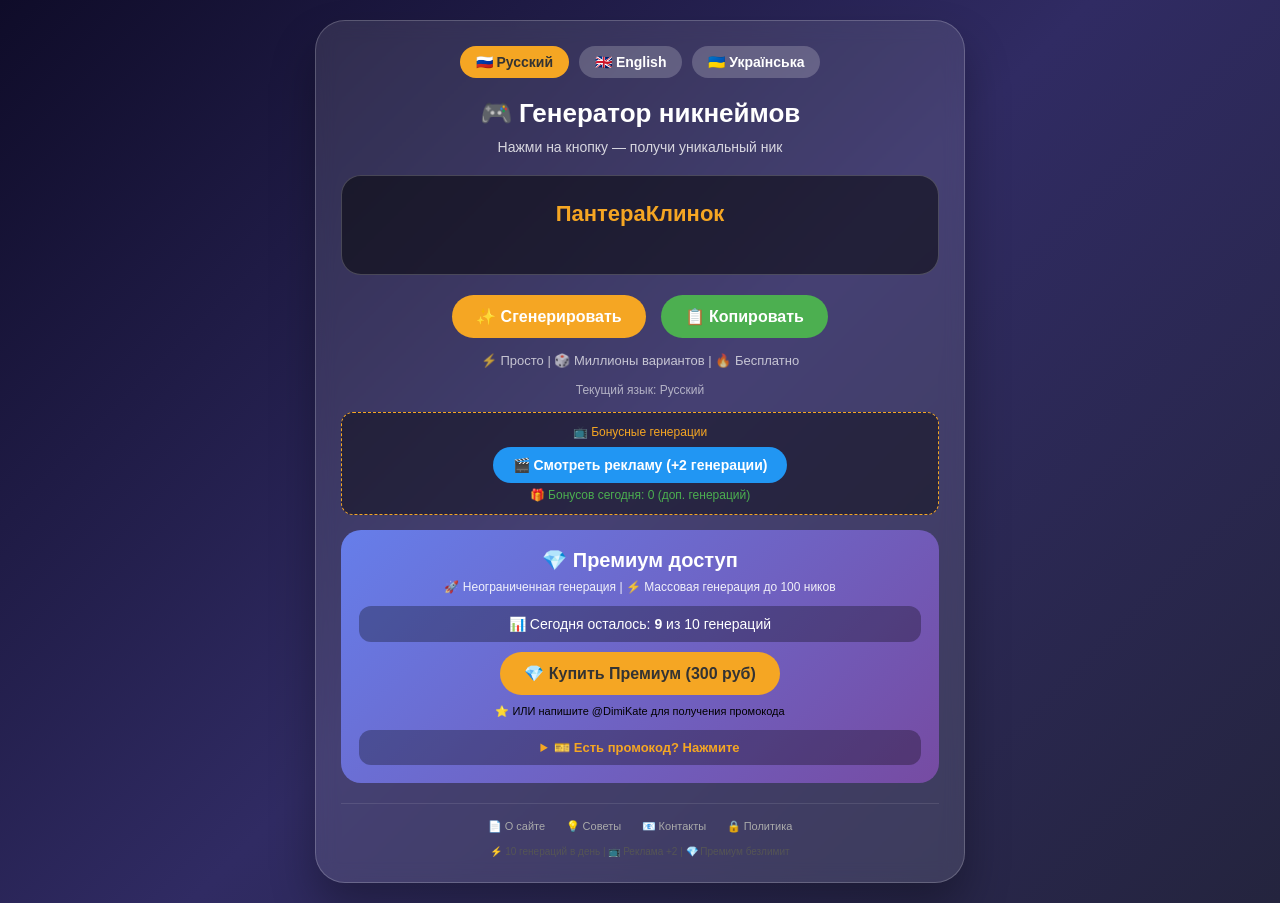
==== commit ce962d39: "Update index.html" ====
--- a/index.html
+++ b/index.html
@@ -3,34 +3,28 @@
 <head>
     <meta charset="UTF-8">
     <meta name="viewport" content="width=device-width, initial-scale=1.0, user-scalable=no">
-    
-    <title>Генератор никнеймов | Премиум за Stars</title>
-    <meta name="description" content="Генератор никнеймов. 10 бесплатных генераций в день">
-    
+    <title>Генератор никнеймов | Бонусы за рекламу</title>
     <style>
         * { margin: 0; padding: 0; box-sizing: border-box; }
-        
         body {
             background: linear-gradient(135deg, #0f0c29, #302b63, #24243e);
             min-height: 100vh;
             display: flex;
             justify-content: center;
             align-items: center;
-            font-family: 'Segoe UI', Tahoma, Geneva, Verdana, sans-serif;
+            font-family: 'Segoe UI', sans-serif;
             padding: 20px;
         }
-        
         .container {
-            background: rgba(255, 255, 255, 0.1);
+            background: rgba(255,255,255,0.1);
             backdrop-filter: blur(10px);
             border-radius: 30px;
             padding: 25px;
             max-width: 650px;
             width: 100%;
-            box-shadow: 0 25px 45px rgba(0, 0, 0, 0.3);
-            border: 1px solid rgba(255, 255, 255, 0.2);
-        }
-        
+            box-shadow: 0 25px 45px rgba(0,0,0,0.3);
+            border: 1px solid rgba(255,255,255,0.2);
+        }
         .language-selector {
             display: flex;
             gap: 10px;
@@ -38,39 +32,20 @@
             margin-bottom: 20px;
             flex-wrap: wrap;
         }
-        
         .lang-btn {
-            background: rgba(255, 255, 255, 0.2);
+            background: rgba(255,255,255,0.2);
             border: none;
             padding: 8px 16px;
             border-radius: 20px;
             color: white;
             cursor: pointer;
-            transition: all 0.3s;
             font-size: 14px;
         }
-        
-        .lang-btn:hover, .lang-btn.active {
-            background: #f5a623;
-            color: #333;
-        }
-        
-        h1 {
-            text-align: center;
-            color: white;
-            margin-bottom: 10px;
-            font-size: 26px;
-        }
-        
-        .subtitle {
-            text-align: center;
-            color: rgba(255, 255, 255, 0.8);
-            margin-bottom: 20px;
-            font-size: 14px;
-        }
-        
+        .lang-btn:hover, .lang-btn.active { background: #f5a623; color: #333; }
+        h1 { text-align: center; color: white; margin-bottom: 10px; font-size: 26px; }
+        .subtitle { text-align: center; color: rgba(255,255,255,0.8); margin-bottom: 20px; font-size: 14px; }
         .nickname-box {
-            background: rgba(0, 0, 0, 0.5);
+            background: rgba(0,0,0,0.5);
             border-radius: 20px;
             padding: 25px 15px;
             text-align: center;
@@ -79,19 +54,10 @@
             color: #f5a623;
             margin-bottom: 20px;
             word-break: break-word;
-            transition: transform 0.15s;
-            border: 1px solid rgba(255, 255, 255, 0.2);
+            border: 1px solid rgba(255,255,255,0.2);
             min-height: 100px;
         }
-        
-        .button-group {
-            display: flex;
-            gap: 15px;
-            justify-content: center;
-            flex-wrap: wrap;
-            margin-bottom: 15px;
-        }
-        
+        .button-group { display: flex; gap: 15px; justify-content: center; flex-wrap: wrap; margin-bottom: 15px; }
         button {
             background: #f5a623;
             border: none;
@@ -103,29 +69,29 @@
             font-size: 16px;
             transition: all 0.3s;
         }
-        
-        button:hover {
-            background: #f39c12;
-            transform: scale(1.02);
-        }
-        
+        button:hover { background: #f39c12; transform: scale(1.02); }
         #copyBtn { background: #4CAF50; }
         #copyBtn:hover { background: #45a049; }
-        
-        .info {
+        .info { text-align: center; color: rgba(255,255,255,0.7); margin: 15px 0; font-size: 13px; }
+        .current-language { text-align: center; color: rgba(255,255,255,0.6); font-size: 12px; margin: 10px 0; }
+        
+        /* Реклама */
+        .ads-section {
+            margin-top: 15px;
+            padding: 12px;
+            background: rgba(0,0,0,0.4);
+            border-radius: 12px;
             text-align: center;
-            color: rgba(255, 255, 255, 0.7);
-            margin: 15px 0;
-            font-size: 13px;
-        }
-        
-        .current-language {
-            text-align: center;
-            color: rgba(255, 255, 255, 0.6);
-            font-size: 12px;
-            margin: 10px 0;
-        }
-        
+            border: 1px dashed #f5a623;
+        }
+        .ads-title { color: #f5a623; font-size: 12px; margin-bottom: 8px; }
+        .watch-ad-btn { background: #2196F3; padding: 10px 20px; font-size: 14px; }
+        .ad-timer { font-size: 20px; font-weight: bold; color: #f5a623; margin: 10px 0; }
+        .ad-progress { width: 100%; height: 4px; background: rgba(255,255,255,0.2); border-radius: 2px; margin: 10px 0; overflow: hidden; }
+        .ad-progress-fill { height: 100%; background: #4CAF50; width: 0%; transition: width 0.1s linear; }
+        .bonus-count { font-size: 12px; color: #4CAF50; margin-top: 5px; }
+        
+        /* Премиум */
         .premium-section {
             background: linear-gradient(135deg, #667eea 0%, #764ba2 100%);
             border-radius: 20px;
@@ -133,241 +99,38 @@
             margin: 15px 0;
             text-align: center;
         }
-        
-        .premium-title {
-            font-size: 20px;
-            font-weight: bold;
-            margin-bottom: 8px;
-            color: white;
-        }
-        
-        .premium-desc {
-            font-size: 12px;
-            margin-bottom: 12px;
-            opacity: 0.9;
-            color: white;
-        }
-        
-        .premium-badge {
-            background: gold;
-            color: #333;
-            padding: 4px 10px;
-            border-radius: 20px;
-            font-size: 11px;
-            font-weight: bold;
-            display: inline-block;
-            margin-left: 8px;
-        }
-        
-        .premium-btn {
-            background: #f5a623;
-            border: none;
-            padding: 12px 24px;
-            border-radius: 40px;
-            color: #333;
-            font-weight: bold;
-            cursor: pointer;
-            font-size: 16px;
-            width: 100%;
-            max-width: 280px;
-        }
-        
-        .premium-btn:active { transform: scale(0.98); }
-        
-        .daily-counter {
-            background: rgba(0, 0, 0, 0.3);
-            padding: 10px;
-            border-radius: 12px;
-            margin: 10px 0;
-            font-size: 14px;
-            color: white;
-        }
-        
-        .bulk-generate {
-            margin-top: 15px;
-            padding: 15px;
-            background: rgba(0, 0, 0, 0.3);
-            border-radius: 15px;
-            color: white;
-        }
-        
-        .bulk-input {
-            padding: 8px;
-            border-radius: 8px;
-            border: none;
-            width: 70px;
-            text-align: center;
-        }
-        
-        .bulk-btn {
-            background: #4CAF50;
-            padding: 8px 15px;
-            font-size: 14px;
-            margin-left: 10px;
-        }
-        
-        .bulk-results {
-            margin-top: 10px;
-            font-size: 12px;
-            max-height: 150px;
-            overflow-y: auto;
-            background: rgba(0, 0, 0, 0.3);
-            padding: 10px;
-            border-radius: 10px;
-            text-align: left;
-        }
-        
-        /* РЕКЛАМНЫЙ БЛОК */
-        .ads-section {
-            margin-top: 15px;
-            padding: 12px;
-            background: rgba(0, 0, 0, 0.4);
-            border-radius: 12px;
-            text-align: center;
-            border: 1px dashed #f5a623;
-        }
-        
-        .ads-title {
-            color: #f5a623;
-            font-size: 12px;
-            margin-bottom: 8px;
-        }
-        
-        .watch-ad-btn {
-            background: #2196F3;
-            padding: 10px 20px;
-            font-size: 14px;
-        }
-        
-        .ad-timer {
-            font-size: 20px;
-            font-weight: bold;
-            color: #f5a623;
-            margin: 10px 0;
-        }
-        
-        .ad-progress {
-            width: 100%;
-            height: 4px;
-            background: rgba(255,255,255,0.2);
-            border-radius: 2px;
-            margin: 10px 0;
-            overflow: hidden;
-        }
-        
-        .ad-progress-fill {
-            height: 100%;
-            background: #4CAF50;
-            width: 0%;
-            transition: width 0.1s linear;
-        }
-        
-        .bonus-count {
-            font-size: 12px;
-            color: #4CAF50;
-            margin-top: 5px;
-        }
-        
-        .promo-section {
-            margin-top: 12px;
-            padding: 10px;
-            background: rgba(0, 0, 0, 0.3);
-            border-radius: 12px;
-        }
-        
-        .promo-section details {
-            cursor: pointer;
-        }
-        
-        .promo-section summary {
-            color: #f5a623;
-            font-size: 13px;
-            font-weight: bold;
-        }
-        
-        .promo-input-group {
-            display: flex;
-            gap: 10px;
-            margin-top: 10px;
-            flex-wrap: wrap;
-        }
-        
-        .promo-input-group input {
-            flex: 1;
-            padding: 10px;
-            border-radius: 8px;
-            border: none;
-            font-size: 14px;
-            min-width: 150px;
-        }
-        
-        .promo-input-group button {
-            padding: 10px 20px;
-            margin: 0;
-            background: #4CAF50;
-        }
-        
-        .admin-panel {
-            margin-top: 15px;
-            padding: 12px;
-            background: rgba(0, 0, 0, 0.6);
-            border-radius: 12px;
-            border: 1px solid #f5a623;
-        }
-        
-        .admin-title {
-            color: #f5a623;
-            font-size: 13px;
-            margin-bottom: 10px;
-            font-weight: bold;
-        }
-        
-        .admin-buttons {
-            display: flex;
-            flex-wrap: wrap;
-            gap: 8px;
-            justify-content: center;
-        }
-        
-        .admin-btn {
-            background: #2196F3;
-            padding: 6px 12px;
-            font-size: 12px;
-            margin: 0;
-        }
-        
+        .premium-title { font-size: 20px; font-weight: bold; margin-bottom: 8px; color: white; }
+        .premium-desc { font-size: 12px; margin-bottom: 12px; opacity: 0.9; color: white; }
+        .premium-badge { background: gold; color: #333; padding: 4px 10px; border-radius: 20px; font-size: 11px; font-weight: bold; display: inline-block; margin-left: 8px; }
+        .premium-btn { background: #f5a623; border: none; padding: 12px 24px; border-radius: 40px; color: #333; font-weight: bold; cursor: pointer; font-size: 16px; width: 100%; max-width: 280px; }
+        .daily-counter { background: rgba(0,0,0,0.3); padding: 10px; border-radius: 12px; margin: 10px 0; font-size: 14px; color: white; }
+        .bulk-generate { margin-top: 15px; padding: 15px; background: rgba(0,0,0,0.3); border-radius: 15px; color: white; }
+        .bulk-input { padding: 8px; border-radius: 8px; border: none; width: 70px; text-align: center; }
+        .bulk-btn { background: #4CAF50; padding: 8px 15px; font-size: 14px; margin-left: 10px; }
+        .bulk-results { margin-top: 10px; font-size: 12px; max-height: 150px; overflow-y: auto; background: rgba(0,0,0,0.3); padding: 10px; border-radius: 10px; text-align: left; }
+        
+        /* Промокоды */
+        .promo-section { margin-top: 12px; padding: 10px; background: rgba(0,0,0,0.3); border-radius: 12px; }
+        .promo-section details { cursor: pointer; }
+        .promo-section summary { color: #f5a623; font-size: 13px; font-weight: bold; }
+        .promo-input-group { display: flex; gap: 10px; margin-top: 10px; flex-wrap: wrap; }
+        .promo-input-group input { flex: 1; padding: 10px; border-radius: 8px; border: none; font-size: 14px; min-width: 150px; }
+        .promo-input-group button { padding: 10px 20px; margin: 0; background: #4CAF50; }
+        
+        /* Админ */
+        .admin-panel { margin-top: 15px; padding: 12px; background: rgba(0,0,0,0.6); border-radius: 12px; border: 1px solid #f5a623; }
+        .admin-title { color: #f5a623; font-size: 13px; margin-bottom: 10px; font-weight: bold; }
+        .admin-buttons { display: flex; flex-wrap: wrap; gap: 8px; justify-content: center; }
+        .admin-btn { background: #2196F3; padding: 6px 12px; font-size: 12px; margin: 0; }
         .admin-btn.danger { background: #f44336; }
         .admin-btn.warning { background: #ff9800; }
         .admin-btn.success { background: #4CAF50; }
         
-        .footer-links {
-            margin-top: 20px;
-            padding-top: 12px;
-            border-top: 1px solid rgba(255, 255, 255, 0.1);
-            text-align: center;
-        }
-        
-        .footer-links a {
-            color: #aaa;
-            margin: 0 8px;
-            text-decoration: none;
-            font-size: 11px;
-        }
-        
+        .footer-links { margin-top: 20px; padding-top: 12px; border-top: 1px solid rgba(255,255,255,0.1); text-align: center; }
+        .footer-links a { color: #aaa; margin: 0 8px; text-decoration: none; font-size: 11px; }
         .footer-links a:hover { color: #f5a623; }
-        
-        .footer-info {
-            margin-top: 12px;
-            font-size: 10px;
-            color: #555;
-            text-align: center;
-        }
-        
-        @media (max-width: 500px) {
-            .container { padding: 15px; }
-            .nickname-box { font-size: 18px; padding: 20px 12px; }
-            button { padding: 8px 16px; font-size: 14px; }
-        }
+        .footer-info { margin-top: 12px; font-size: 10px; color: #555; text-align: center; }
+        @media (max-width: 500px) { .container { padding: 15px; } .nickname-box { font-size: 18px; } button { padding: 8px 16px; font-size: 14px; } }
     </style>
 </head>
 <body>
@@ -381,9 +144,7 @@
         <h1 id="title">🎮 Генератор никнеймов</h1>
         <p class="subtitle" id="subtitle">Нажми на кнопку — получи уникальный ник</p>
 
-        <div class="nickname-box" id="nicknameDisplay">
-            Нажми "Сгенерировать"
-        </div>
+        <div class="nickname-box" id="nicknameDisplay">Нажми "Сгенерировать"</div>
 
         <div class="button-group">
             <button id="generateBtn">✨ <span id="generateBtnText">Сгенерировать</span></button>
@@ -407,9 +168,7 @@
             <button id="watchAdBtn" class="watch-ad-btn">🎬 Смотреть рекламу (+2 генерации)</button>
             <div id="adTimer" style="display: none;">
                 <div class="ad-timer" id="adTimerText">30</div>
-                <div class="ad-progress">
-                    <div class="ad-progress-fill" id="adProgressFill"></div>
-                </div>
+                <div class="ad-progress"><div class="ad-progress-fill" id="adProgressFill"></div></div>
             </div>
             <div class="bonus-count" id="bonusCountDisplay">Бонусов сегодня: 0</div>
         </div>
@@ -419,9 +178,7 @@
                 💎 Премиум доступ
                 <span class="premium-badge" id="premiumBadge" style="display: none;">Активен</span>
             </div>
-            <div class="premium-desc">
-                🚀 Неограниченная генерация | ⚡ Массовая генерация до 100 ников
-            </div>
+            <div class="premium-desc">🚀 Неограниченная генерация | ⚡ Массовая генерация до 100 ников</div>
             <div id="premiumContent"></div>
             
             <div class="promo-section">
@@ -432,7 +189,7 @@
                         <button id="activatePromoBtn">🎁 Активировать</button>
                     </div>
                     <div style="font-size: 10px; margin-top: 5px; color: #aaa;">
-                        💡 Промокоды дают премиум. Для получения - напишите @admin
+                        💡 Промокоды дают премиум. Для получения - напишите @DimiKate
                     </div>
                 </details>
             </div>
@@ -460,9 +217,7 @@
     <script src="https://telegram.org/js/telegram-web-app.js"></script>
 
     <script>
-        // ==================================================
-        // 1. TELEGRAM INIT
-        // ==================================================
+        // Telegram
         let tg = null;
         let isTelegramWebApp = false;
         
@@ -474,100 +229,38 @@
                     tg.expand();
                     tg.setHeaderColor('#14162b');
                     isTelegramWebApp = true;
-                    console.log('✅ Telegram WebApp инициализирован');
-                    console.log('User ID:', tg.initDataUnsafe?.user?.id);
+                    console.log('Telegram WebApp инициализирован');
                     return true;
                 }
-            } catch(e) {
-                console.log('Telegram init error:', e);
-            }
-            console.log('⚠️ Не в Telegram WebApp');
+            } catch(e) { console.log('Telegram init error:', e); }
             return false;
         }
         
         function showMessage(title, message) {
             if (isTelegramWebApp && tg && tg.showPopup) {
                 tg.showPopup({ title: title, message: message, buttons: [{ type: 'ok' }] });
-            } else {
-                alert(message);
-            }
+            } else { alert(message); }
         }
         
         function vibrate() {
-            if (isTelegramWebApp && tg && tg.HapticFeedback) {
-                tg.HapticFeedback.impactOccurred('light');
-            }
-        }
-        
-        // ==================================================
-        // 2. СЛОВАРИ
-        // ==================================================
+            if (isTelegramWebApp && tg && tg.HapticFeedback) tg.HapticFeedback.impactOccurred('light');
+        }
+        
+        // Словари
         const dictionaries = {
-            ru: { 
-                prefixes: ["Ночной","Теневой","Ледяной","Огненный","Дикий","Тихий","Быстрый","Тёмный","Солнечный","Звёздный"], 
-                roots: ["Феникс","Волк","Сокол","Тигр","Призрак","Дракон","Ястреб","Пантера","Рыцарь","Клинок"], 
-                suffixes: ["","ер","ор","ус","ис","ик","ак"],
-                adjectives: ["Безумный","Быстрый","Храбрый","Тёмный","Светлый","Дикий","Крутой","Эпичный"], 
-                nouns: ["Игрок","Воин","Охотник","Бегун","Боец","Маг","Вор"] 
-            },
-            en: { 
-                prefixes: ["Night","Shadow","Frost","Fire","Wild","Silent","Swift","Dark","Solar","Star"], 
-                roots: ["Phoenix","Wolf","Falcon","Tiger","Ghost","Dragon","Hawk","Panther","Knight","Blade"], 
-                suffixes: ["","er","or","ix","us","is","on"],
-                adjectives: ["Crazy","Fast","Brave","Dark","Light","Wild","Cool","Epic"], 
-                nouns: ["Player","Warrior","Hunter","Runner","Fighter","Mage","Rogue"] 
-            },
-            uk: { 
-                prefixes: ["Нічний","Тіньовий","Льодяний","Вогняний","Дикий","Тихий","Швидкий","Темний","Сонячний","Зоряний"], 
-                roots: ["Фенікс","Вовк","Сокіл","Тигр","Привид","Дракон","Яструб","Пантера","Лицар","Клинок"], 
-                suffixes: ["","ер","ор","ус","ис","ик","ак"],
-                adjectives: ["Божевільний","Швидкий","Хоробрий","Темний","Світлий","Дикий","Крутий","Епічний"], 
-                nouns: ["Гравець","Воїн","Мисливець","Бігун","Боєць","Маг","Злодій"] 
-            }
+            ru: { prefixes: ["Ночной","Теневой","Ледяной","Огненный","Дикий","Тихий","Быстрый","Тёмный","Солнечный","Звёздный"], roots: ["Феникс","Волк","Сокол","Тигр","Призрак","Дракон","Ястреб","Пантера","Рыцарь","Клинок"], suffixes: ["","ер","ор","ус","ис","ик","ак"], adjectives: ["Безумный","Быстрый","Храбрый","Тёмный","Светлый","Дикий","Крутой","Эпичный"], nouns: ["Игрок","Воин","Охотник","Бегун","Боец","Маг","Вор"] },
+            en: { prefixes: ["Night","Shadow","Frost","Fire","Wild","Silent","Swift","Dark","Solar","Star"], roots: ["Phoenix","Wolf","Falcon","Tiger","Ghost","Dragon","Hawk","Panther","Knight","Blade"], suffixes: ["","er","or","ix","us","is","on"], adjectives: ["Crazy","Fast","Brave","Dark","Light","Wild","Cool","Epic"], nouns: ["Player","Warrior","Hunter","Runner","Fighter","Mage","Rogue"] },
+            uk: { prefixes: ["Нічний","Тіньовий","Льодяний","Вогняний","Дикий","Тихий","Швидкий","Темний","Сонячний","Зоряний"], roots: ["Фенікс","Вовк","Сокіл","Тигр","Привид","Дракон","Яструб","Пантера","Лицар","Клинок"], suffixes: ["","ер","ор","ус","ис","ик","ак"], adjectives: ["Божевільний","Швидкий","Хоробрий","Темний","Світлий","Дикий","Крутий","Епічний"], nouns: ["Гравець","Воїн","Мисливець","Бігун","Боєць","Маг","Злодій"] }
         };
         
-        // ==================================================
-        // 3. ПЕРЕВОДЫ
-        // ==================================================
+        // Переводы
         const translations = {
-            ru: { 
-                title: "🎮 Генератор никнеймов", 
-                subtitle: "Нажми на кнопку — получи уникальный ник", 
-                generateBtn: "Сгенерировать", 
-                copyBtn: "Копировать", 
-                info1: "⚡ Просто", 
-                info2: "🎲 Миллионы вариантов", 
-                info3: "🔥 Бесплатно", 
-                currentLangLabel: "Текущий язык:",
-                languageNames: { ru: "Русский", en: "English", uk: "Українська" } 
-            },
-            en: { 
-                title: "🎮 Nickname Generator", 
-                subtitle: "Click the button — get a unique nickname", 
-                generateBtn: "Generate", 
-                copyBtn: "Copy", 
-                info1: "⚡ Simple", 
-                info2: "🎲 Millions of options", 
-                info3: "🔥 Free", 
-                currentLangLabel: "Current language:",
-                languageNames: { ru: "Russian", en: "English", uk: "Ukrainian" } 
-            },
-            uk: { 
-                title: "🎮 Генератор нікнеймів", 
-                subtitle: "Натисни кнопку — отримай унікальний нік", 
-                generateBtn: "Згенерувати", 
-                copyBtn: "Копіювати", 
-                info1: "⚡ Просто", 
-                info2: "🎲 Мільйони варіантів", 
-                info3: "🔥 Безкоштовно", 
-                currentLangLabel: "Поточна мова:",
-                languageNames: { ru: "Російська", en: "Англійська", uk: "Українська" } 
-            }
+            ru: { title: "🎮 Генератор никнеймов", subtitle: "Нажми на кнопку — получи уникальный ник", generateBtn: "Сгенерировать", copyBtn: "Копировать", info1: "⚡ Просто", info2: "🎲 Миллионы вариантов", info3: "🔥 Бесплатно", currentLangLabel: "Текущий язык:", languageNames: { ru: "Русский", en: "English", uk: "Українська" } },
+            en: { title: "🎮 Nickname Generator", subtitle: "Click the button — get a unique nickname", generateBtn: "Generate", copyBtn: "Copy", info1: "⚡ Simple", info2: "🎲 Millions of options", info3: "🔥 Free", currentLangLabel: "Current language:", languageNames: { ru: "Russian", en: "English", uk: "Ukrainian" } },
+            uk: { title: "🎮 Генератор нікнеймів", subtitle: "Натисни кнопку — отримай унікальний нік", generateBtn: "Згенерувати", copyBtn: "Копіювати", info1: "⚡ Просто", info2: "🎲 Мільйони варіантів", info3: "🔥 Безкоштовно", currentLangLabel: "Поточна мова:", languageNames: { ru: "Російська", en: "Англійська", uk: "Українська" } }
         };
         
-        // ==================================================
-        // 4. ПРЕМИУМ СИСТЕМА + БОНУСЫ ЗА РЕКЛАМУ
-        // ==================================================
+        // Хранилище
         const STORAGE_KEYS = { 
             PREMIUM_EXPIRES: 'premium_expires', 
             DAILY_GENERATIONS: 'daily_generations', 
@@ -583,12 +276,6 @@
             return expires ? Date.now() < parseInt(expires) : false;
         }
         
-        function getPremiumExpiryDate() {
-            const expires = localStorage.getItem(STORAGE_KEYS.PREMIUM_EXPIRES);
-            return expires ? new Date(parseInt(expires)) : null;
-        }
-        
-        // Получаем бонусные генерации за рекламу (сегодня)
         function getAdBonusGenerations() {
             if (hasPremium()) return 0;
             const today = new Date().toDateString();
@@ -597,27 +284,22 @@
             return parseInt(localStorage.getItem(STORAGE_KEYS.AD_BONUS_COUNT) || '0');
         }
         
-        // Добавляем бонусные генерации за рекламу
         function addAdBonus() {
             if (hasPremium()) return false;
             const today = new Date().toDateString();
             const savedDate = localStorage.getItem(STORAGE_KEYS.AD_BONUS_TODAY);
             let currentBonus = 0;
-            
             if (savedDate === today) {
                 currentBonus = parseInt(localStorage.getItem(STORAGE_KEYS.AD_BONUS_COUNT) || '0');
             } else {
                 localStorage.setItem(STORAGE_KEYS.AD_BONUS_TODAY, today);
                 currentBonus = 0;
             }
-            
-            // Максимум 10 бонусов в день (20 дополнительных генераций)
             if (currentBonus >= 10) {
                 showMessage('📺 Лимит рекламы', 'Сегодня вы уже получили максимум бонусов (20 генераций). Приходите завтра!');
                 return false;
             }
-            
-            currentBonus += 2; // +2 генерации за просмотр рекламы
+            currentBonus += 2;
             localStorage.setItem(STORAGE_KEYS.AD_BONUS_COUNT, currentBonus);
             updateBonusDisplay();
             showMessage('🎉 Бонус получен!', `Вы получили +2 генерации! Всего бонусов сегодня: ${currentBonus}`);
@@ -626,57 +308,37 @@
         
         function getRemainingFreeGenerations() {
             if (hasPremium()) return Infinity;
-            
             const today = new Date().toDateString();
             const lastDate = localStorage.getItem(STORAGE_KEYS.LAST_GENERATION_DATE);
             let used = 0;
-            
             if (lastDate === today) {
                 used = parseInt(localStorage.getItem(STORAGE_KEYS.DAILY_GENERATIONS) || '0');
             } else {
                 localStorage.setItem(STORAGE_KEYS.LAST_GENERATION_DATE, today);
                 used = 0;
             }
-            
             const adBonus = getAdBonusGenerations();
             const totalAvailable = 10 + adBonus;
-            const remaining = totalAvailable - used;
-            
-            return Math.max(0, remaining);
+            return Math.max(0, totalAvailable - used);
         }
         
         function incrementGenerationCounter() {
             if (hasPremium()) return true;
-            
             const today = new Date().toDateString();
             const lastDate = localStorage.getItem(STORAGE_KEYS.LAST_GENERATION_DATE);
             let used = 0;
-            
             if (lastDate === today) {
                 used = parseInt(localStorage.getItem(STORAGE_KEYS.DAILY_GENERATIONS) || '0');
             } else {
                 localStorage.setItem(STORAGE_KEYS.LAST_GENERATION_DATE, today);
                 used = 0;
             }
-            
             const adBonus = getAdBonusGenerations();
             const totalAvailable = 10 + adBonus;
-            
-            if (used >= totalAvailable) {
-                return false;
-            }
-            
+            if (used >= totalAvailable) return false;
             used++;
             localStorage.setItem(STORAGE_KEYS.DAILY_GENERATIONS, used);
             return true;
-        }
-        
-        function updateBonusDisplay() {
-            const bonusCount = getAdBonusGenerations();
-            const bonusDiv = document.getElementById('bonusCountDisplay');
-            if (bonusDiv) {
-                bonusDiv.textContent = `🎁 Бонусов сегодня: ${bonusCount} (дополнительных генераций)`;
-            }
         }
         
         function activatePremium(days = 30) {
@@ -687,14 +349,11 @@
             return true;
         }
         
-        // ==================================================
-        // 5. ГЕНЕРАЦИЯ НИКОВ
-        // ==================================================
+        // Генерация ников
         let currentLang = "ru";
         let currentNickname = "";
         
         function randomItem(arr) { return arr[Math.floor(Math.random() * arr.length)]; }
-        
         function getRandomNumber() {
             const type = Math.random();
             if (type < 0.5) return Math.floor(Math.random() * 999) + 1;
@@ -774,30 +433,22 @@
             } catch(err) { showMessage('Ошибка', 'Не удалось скопировать'); }
         }
         
-        // ==================================================
-        // 6. РЕКЛАМА (симуляция просмотра 30 секунд)
-        // ==================================================
+        // Реклама
         let adTimerInterval = null;
-        
         function startAdWatch() {
             const watchBtn = document.getElementById('watchAdBtn');
             const adTimerDiv = document.getElementById('adTimer');
-            
             if (watchBtn) watchBtn.style.display = 'none';
             if (adTimerDiv) adTimerDiv.style.display = 'block';
-            
             let seconds = 30;
             const timerText = document.getElementById('adTimerText');
             const progressFill = document.getElementById('adProgressFill');
-            
             if (timerText) timerText.textContent = seconds;
             if (progressFill) progressFill.style.width = '0%';
-            
             adTimerInterval = setInterval(() => {
                 seconds--;
                 if (timerText) timerText.textContent = seconds;
                 if (progressFill) progressFill.style.width = ((30 - seconds) / 30 * 100) + '%';
-                
                 if (seconds <= 0) {
                     clearInterval(adTimerInterval);
                     if (watchBtn) watchBtn.style.display = 'block';
@@ -808,10 +459,8 @@
             }, 1000);
         }
         
-        // ==================================================
-        // 7. ПРОМОКОДЫ (ИСПРАВЛЕННЫЕ)
-        // ==================================================
-        const ADMIN_IDS = [536413778];
+        // Промокоды
+        const ADMIN_IDS = [536413778]; // ЗАМЕНИТЕ НА СВОЙ TELEGRAM ID
         
         function getCurrentUserId() {
             if (isTelegramWebApp && tg && tg.initDataUnsafe && tg.initDataUnsafe.user) {
@@ -826,7 +475,6 @@
             return ADMIN_IDS.includes(userId);
         }
         
-        // Генерация промокода
         function generatePromoCode(days) {
             const prefix = days === 1 ? 'DAY' : (days === 7 ? 'WEEK' : 'MONTH');
             const chars = 'ABCDEFGHJKLMNPQRSTUVWXYZ0123456789';
@@ -837,38 +485,17 @@
         
         function savePromoCode(code, days) {
             const promoList = JSON.parse(localStorage.getItem(STORAGE_KEYS.PROMO_CODES) || '{}');
-            promoList[code] = { 
-                used: false, 
-                days: days,
-                created: Date.now(), 
-                expires: Date.now() + 30 * 24 * 60 * 60 * 1000
-            };
+            promoList[code] = { used: false, days: days, created: Date.now(), expires: Date.now() + 30 * 24 * 60 * 60 * 1000 };
             localStorage.setItem(STORAGE_KEYS.PROMO_CODES, JSON.stringify(promoList));
-            console.log('✅ Промокод сохранен:', code, promoList[code]);
             return code;
         }
         
         function isValidPromoCode(code) {
             const promoList = JSON.parse(localStorage.getItem(STORAGE_KEYS.PROMO_CODES) || '{}');
             const promo = promoList[code];
-            
-            console.log('Проверка кода:', code);
-            console.log('Найден в списке:', promo);
-            
-            if (!promo) {
-                console.log('❌ Код не найден');
-                return false;
-            }
-            if (promo.used) {
-                console.log('❌ Код уже использован');
-                return false;
-            }
-            if (Date.now() > promo.expires) {
-                console.log('❌ Код просрочен');
-                return false;
-            }
-            
-            console.log('✅ Код валидный');
+            if (!promo) return false;
+            if (promo.used) return false;
+            if (Date.now() > promo.expires) return false;
             return true;
         }
         
@@ -883,25 +510,18 @@
                 showMessage('⚠️ Ошибка', 'Введите промокод!');
                 return false;
             }
-            
-            const originalCode = code;
             code = code.trim().toUpperCase();
-            console.log('Активация кода:', code);
-            
             if (!isValidPromoCode(code)) {
                 showMessage('❌ Неверный код', 'Промокод недействителен или уже использован!');
                 return false;
             }
-            
             const days = getPromoCodeDays(code);
             localStorage.setItem(STORAGE_KEYS.PREMIUM_EXPIRES, Date.now() + days * 24 * 60 * 60 * 1000);
-            
             const promoList = JSON.parse(localStorage.getItem(STORAGE_KEYS.PROMO_CODES) || '{}');
             promoList[code].used = true;
             promoList[code].usedBy = getCurrentUserId() || 'anonymous';
             promoList[code].usedAt = Date.now();
             localStorage.setItem(STORAGE_KEYS.PROMO_CODES, JSON.stringify(promoList));
-            
             updatePremiumUI();
             updateBonusDisplay();
             showMessage('🎉 Премиум активирован!', `Премиум-доступ активирован на ${days} дней по промокоду!`);
@@ -916,10 +536,7 @@
             const code = generatePromoCode(days);
             savePromoCode(code, days);
             navigator.clipboard.writeText(code);
-            
-            // Показываем код в красивом формате для копирования
-            const message = `${daysText} промокод:\n\n📋 ${code}\n\n✅ Скопирован в буфер!\n\nОтправьте этот код другу. Код действителен 30 дней.`;
-            showMessage('✅ Промокод создан!', message);
+            showMessage('✅ Промокод создан!', `${daysText} промокод: ${code}\n\nСкопирован в буфер!`);
             return code;
         }
         
@@ -930,23 +547,16 @@
             }
             const promoList = JSON.parse(localStorage.getItem(STORAGE_KEYS.PROMO_CODES) || '{}');
             const active = [], used = [];
-            
             for (const [code, data] of Object.entries(promoList)) {
                 const typeText = data.days === 1 ? '1д' : (data.days === 7 ? '7д' : '30д');
-                if (data.used) {
-                    used.push(`${code} (${typeText})`);
-                } else if (Date.now() < data.expires) {
-                    active.push(`${code} (${typeText})`);
-                }
-            }
-            
-            const message = `🎫 АКТИВНЫЕ (${active.length}):\n${active.join('\n') || 'нет'}\n\n✅ ИСПОЛЬЗОВАННЫЕ (${used.length}):\n${used.join('\n') || 'нет'}`;
+                if (data.used) used.push(`${code} (${typeText})`);
+                else if (Date.now() < data.expires) active.push(`${code} (${typeText})`);
+            }
+            const message = `🎫 Активные (${active.length}):\n${active.join('\n') || 'нет'}\n\n✅ Использованные (${used.length}):\n${used.join('\n') || 'нет'}`;
             showMessage('📋 Список промокодов', message.slice(0, 200));
         }
         
-        // ==================================================
-        // 8. ОБНОВЛЕНИЕ UI
-        // ==================================================
+        // UI
         function updateUILanguage() {
             const t = translations[currentLang];
             document.getElementById("title").textContent = t.title;
@@ -964,24 +574,10 @@
             });
         }
         
-        function buyPremium() {
-            if (!isTelegramWebApp || !tg) {
-                showMessage('💎 Премиум', 'Для покупки напишите @DimiKate в Telegram!\n\nИли используйте промокод.');
-                return;
-            }
-            
-            try {
-                tg.sendInvoice({
-                    title: 'Премиум доступ',
-                    description: '30 дней неограниченной генерации + массовая генерация',
-                    currency: 'XTR',
-                    prices: [{ label: 'Премиум 30 дней', amount: 300 }],
-                    payload: 'premium_' + Date.now()
-                });
-            } catch(error) {
-                console.error('Ошибка:', error);
-                showMessage('❌ Ошибка', 'Оплата временно недоступна. Напишите @DimiKate для получения премиума!');
-            }
+        function updateBonusDisplay() {
+            const bonusCount = getAdBonusGenerations();
+            const bonusDiv = document.getElementById('bonusCountDisplay');
+            if (bonusDiv) bonusDiv.textContent = `🎁 Бонусов сегодня: ${bonusCount} (доп. генераций)`;
         }
         
         function updatePremiumUI() {
@@ -992,21 +588,15 @@
             const bulkBlock = document.getElementById('bulkGenerateBlock');
             const adsSection = document.getElementById('adsSection');
             
-            if (adsSection) {
-                adsSection.style.display = isPremium ? 'none' : 'block';
-            }
+            if (adsSection) adsSection.style.display = isPremium ? 'none' : 'block';
             
             if (isPremium) {
-                const expiryDate = getPremiumExpiryDate();
+                const expiryDate = new Date(parseInt(localStorage.getItem(STORAGE_KEYS.PREMIUM_EXPIRES)));
                 const daysLeft = Math.ceil((expiryDate - Date.now()) / (1000 * 60 * 60 * 24));
                 if (premiumBadge) premiumBadge.style.display = 'inline-block';
                 if (premiumContent) {
                     premiumContent.innerHTML = `<div style="background: rgba(255,255,255,0.2); border-radius: 12px; padding: 12px;">
-                        ✅ <strong>Премиум активен!</strong><br>
-                        🎲 Неограниченные генерации<br>
-                        ⚡ Массовая генерация до 100 ников<br>
-                        📅 Осталось: <strong>${daysLeft}</strong> дн.
-                    </div>`;
+                        ✅ <strong>Премиум активен!</strong><br>🎲 Неограниченные генерации<br>⚡ Массовая генерация до 100 ников<br>📅 Осталось: <strong>${daysLeft}</strong> дн.</div>`;
                 }
                 if (bulkBlock) bulkBlock.style.display = 'block';
             } else {
@@ -1021,21 +611,17 @@
                             ${remaining === 0 ? '<br>🚫 Лимит исчерпан! Посмотрите рекламу или купите премиум.' : ''}
                         </div>
                         <button id="buyPremiumBtn" class="premium-btn">💎 Купить Премиум (300 руб)</button>
-                        <div style="font-size: 11px; margin-top: 10px; opacity:0.8;">
-                            ⭐ ИЛИ напишите @DimiKate для получения промокода
-                        </div>
+                        <div style="font-size: 11px; margin-top: 10px;">⭐ ИЛИ напишите @DimiKate для получения промокода</div>
                     `;
                 }
                 if (bulkBlock) bulkBlock.style.display = 'none';
-                
                 setTimeout(() => {
                     const buyBtn = document.getElementById('buyPremiumBtn');
                     if (buyBtn) {
                         const newBtn = buyBtn.cloneNode(true);
                         buyBtn.parentNode.replaceChild(newBtn, buyBtn);
-                        newBtn.addEventListener('click', (e) => {
-                            e.preventDefault();
-                            buyPremium();
+                        newBtn.addEventListener('click', () => {
+                            showMessage('💎 Премиум', 'Напишите @admin в Telegram для получения премиум-доступа!');
                         });
                     }
                 }, 100);
@@ -1062,7 +648,6 @@
                 if (premiumContentDiv && premiumContentDiv.parentNode) {
                     premiumContentDiv.parentNode.insertBefore(adminDiv, premiumContentDiv.nextSibling);
                 }
-                
                 document.getElementById('createDayPromoBtn')?.addEventListener('click', () => createPromoCode(1, '📅 На 1 день'));
                 document.getElementById('createWeekPromoBtn')?.addEventListener('click', () => createPromoCode(7, '📆 На 7 дней'));
                 document.getElementById('createMonthPromoBtn')?.addEventListener('click', () => createPromoCode(30, '💎 На 30 дней'));
@@ -1085,12 +670,9 @@
             updateNickname();
         }
         
-        // ==================================================
-        // 9. ЗАПУСК
-        // ==================================================
+        // Запуск
         document.addEventListener("DOMContentLoaded", () => {
             console.log('🚀 Загрузка...');
-            
             initTelegram();
             
             const savedLang = localStorage.getItem(STORAGE_KEYS.LANGUAGE);
@@ -1101,25 +683,13 @@
             
             document.getElementById("generateBtn").addEventListener("click", updateNickname);
             document.getElementById("copyBtn").addEventListener("click", copyToClipboard);
-            
-            const bulkBtn = document.getElementById("bulkGenerateBtn");
-            if (bulkBtn) bulkBtn.addEventListener("click", bulkGenerate);
-            
-            // Реклама
-            const watchAdBtn = document.getElementById('watchAdBtn');
-            if (watchAdBtn) {
-                watchAdBtn.addEventListener('click', () => {
-                    startAdWatch();
-                });
-            }
-            
-            // Промокод
+            document.getElementById("bulkGenerateBtn")?.addEventListener("click", bulkGenerate);
+            document.getElementById("watchAdBtn")?.addEventListener("click", startAdWatch);
+            
             const activatePromoBtn = document.getElementById('activatePromoBtn');
             const promoInput = document.getElementById('promoCodeInput');
-            
             if (activatePromoBtn) {
-                activatePromoBtn.addEventListener('click', (e) => {
-                    e.preventDefault();
+                activatePromoBtn.addEventListener('click', () => {
                     const code = promoInput ? promoInput.value : '';
                     if (code && code.trim()) {
                         activatePromoCode(code);
@@ -1129,11 +699,9 @@
                     }
                 });
             }
-            
             if (promoInput) {
                 promoInput.addEventListener('keypress', (e) => {
                     if (e.key === 'Enter') {
-                        e.preventDefault();
                         const code = promoInput.value;
                         if (code && code.trim()) {
                             activatePromoCode(code);
@@ -1150,7 +718,6 @@
             });
             
             updateNickname();
-            
             setInterval(() => {
                 if (hasPremium() && localStorage.getItem(STORAGE_KEYS.PREMIUM_EXPIRES) < Date.now()) {
                     localStorage.removeItem(STORAGE_KEYS.PREMIUM_EXPIRES);
